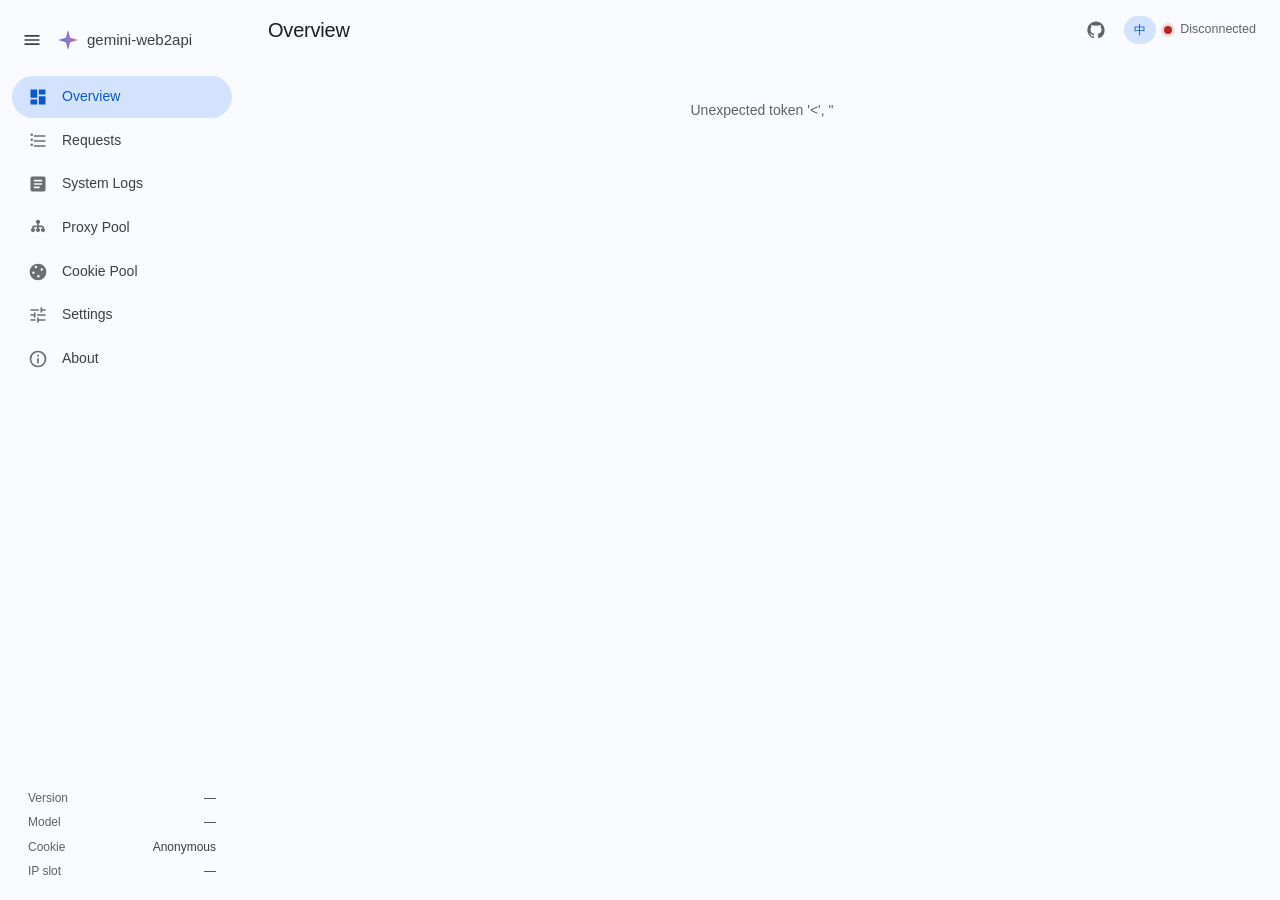
==== internal/app/admin_ui/index.html @ c10ca94e "merge: upstream v4.32.0 into enhanced fork with FIFO scheduler, logging, and OSID updates" ====
<!DOCTYPE html>
<html lang="zh-CN">
<head>
<meta charset="UTF-8">
<meta name="viewport" content="width=device-width, initial-scale=1.0">
<title>gemini-web2api 管理面板</title>
<!-- Chart.js 随二进制一起 embed，不走 CDN：内网/离线部署也要能开面板 -->
<script src="chart.umd.min.js"></script>
<style>
  /* ── Gemini 设计语言（亮色）────────────────────────────────────────────
     照 gemini.google.com 本体：页面是带蓝调的白(#F8FAFD)，卡片纯白**不描边**，
     靠底色反差和 16px 圆角分离——满屏描边会让页面变成一堆盒子，这是最不像
     Gemini 的做法。侧栏与页面同色、无分隔线，可折叠；选中态是 Material 3 的
     secondary-container(#D3E3FD) 配 #0B57D0。
     品牌三色（蓝→紫→粉）全站只出现在一个地方：那条封禁红线轨道。 */
  :root {
    --g-blue: #4285F4;
    --g-purple: #9B72CB;
    --g-pink: #D96570;
    --g-sweep: linear-gradient(90deg, #4285F4 0%, #9B72CB 58%, #D96570 100%);

    --bg: #F8FAFD;
    --card: #FFFFFF;
    --surface-hi: #EFF3FA;
    --surface-press: #E2E8F1;
    --outline: #D5DAE1;
    --outline-soft: #E8ECF1;
    --nav-on: #D3E3FD;
    --nav-on-fg: #0B57D0;

    --text: #1F1F1F;
    --text-2: #3C4043;
    --muted: #5F6368;
    --ok: #146C2E;
    --ok-bg: #E6F4EA;
    --fail: #B3261E;
    --fail-bg: #FCEEEE;
    --warn: #8F5000;
    --warn-bg: #FDF0E0;

    --sb-w: 244px;
    --sb-w-collapsed: 72px;
    --topbar-h: 60px;
    --r-card: 16px;
    --r-pill: 999px;
    --sans: "Google Sans Text", "Google Sans", "Product Sans", -apple-system,
            BlinkMacSystemFont, "Segoe UI", Roboto, "PingFang SC",
            "Microsoft YaHei", sans-serif;
    --mono: "Roboto Mono", ui-monospace, "Cascadia Code", Consolas, monospace;
    --shadow: 0 1px 2px rgba(60,64,67,.06), 0 1px 3px 1px rgba(60,64,67,.05);
  }
  * { box-sizing: border-box; margin: 0; padding: 0; }
  body {
    font-family: var(--sans); background: var(--bg); color: var(--text);
    font-size: 14px; line-height: 1.55; -webkit-font-smoothing: antialiased;
  }
  #app { display: flex; min-height: 100vh; }
  ::selection { background: var(--nav-on); }

  /* ── 侧栏 ───────────────────────────────────────────────────────────── */
  .sidebar {
    width: var(--sb-w); flex: 0 0 var(--sb-w); padding: 10px 12px 14px;
    display: flex; flex-direction: column;
    position: sticky; top: 0; height: 100vh;
    transition: width .2s cubic-bezier(.2,0,0,1), flex-basis .2s cubic-bezier(.2,0,0,1);
  }
  .sidebar.collapsed { width: var(--sb-w-collapsed); flex-basis: var(--sb-w-collapsed); }
  .side-top { display: flex; align-items: center; gap: 6px; height: var(--topbar-h); }
  .icon-btn {
    all: unset; cursor: pointer; width: 40px; height: 40px; flex: none;
    display: inline-flex; align-items: center; justify-content: center;
    border-radius: var(--r-pill); color: var(--text-2); transition: background .15s;
  }
  .icon-btn:hover { background: var(--surface-press); }
  .icon-btn:focus-visible { outline: 2px solid var(--g-blue); outline-offset: 2px; }
  .brand-text {
    display: flex; align-items: center; gap: 9px; font-size: 15px;
    color: var(--text-2); white-space: nowrap; overflow: hidden;
  }
  .spark {
    width: 20px; height: 20px; flex: none; background: var(--g-sweep);
    clip-path: polygon(50% 0,61% 39%,100% 50%,61% 61%,50% 100%,39% 61%,0 50%,39% 39%);
  }
  .sidebar.collapsed .brand-text { display: none; }

  .sidebar nav { display: flex; flex-direction: column; gap: 2px; margin-top: 6px; }
  .sidebar nav button {
    all: unset; cursor: pointer; display: flex; align-items: center; gap: 14px;
    padding: 10px 16px; border-radius: var(--r-pill); color: var(--text-2);
    font-size: 14px; font-family: var(--sans); white-space: nowrap;
    transition: background .15s;
  }
  .sidebar nav button svg { width: 20px; height: 20px; flex: none; fill: currentColor; opacity: .75; }
  .sidebar nav button:hover { background: var(--surface-press); }
  .sidebar nav button.active { background: var(--nav-on); color: var(--nav-on-fg); font-weight: 500; }
  .sidebar nav button.active svg { opacity: 1; }
  .sidebar nav button:focus-visible { outline: 2px solid var(--g-blue); outline-offset: 2px; }
  .sidebar.collapsed nav button { justify-content: center; padding: 10px 0; }
  .sidebar.collapsed .nav-label { display: none; }

  .side-foot { margin-top: auto; padding: 12px 16px 2px; font-size: 12px; color: var(--muted); }
  .side-foot .sf-row { display: flex; justify-content: space-between; gap: 8px; padding: 3px 0; }
  .side-foot .sf-row b { color: var(--text-2); font-weight: 500; }
  .sf-sep { height: 1px; background: var(--outline-soft); margin: 9px 0; }
  .logout-btn {
    all: unset; box-sizing: border-box; cursor: pointer; width: 100%;
    display: flex; align-items: center; gap: 13px; padding: 9px 14px;
    border-radius: var(--r-pill); color: var(--muted); font-size: 13px;
    font-family: var(--sans); transition: background .15s, color .15s;
  }
  .logout-btn svg { width: 18px; height: 18px; flex: none; fill: currentColor; }
  .logout-btn:hover { background: var(--fail-bg); color: var(--fail); }
  .logout-btn:focus-visible { outline: 2px solid var(--g-blue); outline-offset: 2px; }
  /* 折叠时状态行藏起来，但退出按钮必须留着——否则收起侧栏就没法登出了 */
  .sidebar.collapsed .side-foot { padding: 12px 8px 2px; }
  .sidebar.collapsed #sideStat, .sidebar.collapsed .sf-sep { display: none; }
  .sidebar.collapsed .logout-btn { justify-content: center; padding: 9px 0; }

  /* ── 内容区 ─────────────────────────────────────────────────────────── */
  .content { flex: 1; min-width: 0; display: flex; flex-direction: column; }
  .topbar {
    height: var(--topbar-h); flex: none; display: flex; align-items: center;
    justify-content: space-between; gap: 16px; padding: 0 24px;
    position: sticky; top: 0; z-index: 10; background: var(--bg);
  }
  .page-title { font-size: 20px; font-weight: 400; letter-spacing: -.01em; color: var(--text); }
  .topbar-right { display: flex; align-items: center; gap: 8px; font-size: 12.5px; }
  .dot { width: 8px; height: 8px; border-radius: 50%; background: var(--ok);
         box-shadow: 0 0 0 3px rgba(20,108,46,.14); }
  .dot.bad { background: var(--fail); box-shadow: 0 0 0 3px rgba(179,38,30,.14); }

  main { flex: 1; padding: 4px 24px 36px; min-width: 0; }
  h2 {
    font-size: 15px; font-weight: 500; color: var(--text); margin-bottom: 14px;
    display: flex; align-items: center; justify-content: space-between;
    gap: 12px; min-height: 32px;
  }

  /* ── 卡片：纯白无描边 ───────────────────────────────────────────────── */
  .panel, .card {
    background: var(--card); border-radius: var(--r-card);
    padding: 20px 22px; margin-bottom: 14px; box-shadow: var(--shadow);
  }
  .grid-2 { display: grid; grid-template-columns: 1fr 1fr; gap: 14px; margin-bottom: 14px; }
  .grid-main { display: grid; grid-template-columns: minmax(0,2fr) minmax(310px,1fr);
               gap: 14px; margin-bottom: 14px; align-items: start; }
  .grid-2 > *, .grid-main > * { margin-bottom: 0; }
  .stack { display: flex; flex-direction: column; gap: 14px; min-width: 0; }
  .stack > * { margin-bottom: 0; }

  /* ── KPI ────────────────────────────────────────────────────────────── */
  .kpi-row { display: grid; grid-template-columns: repeat(auto-fit, minmax(140px,1fr));
             gap: 14px; margin-bottom: 14px; }
  .kpi { background: var(--card); border-radius: var(--r-card); padding: 15px 18px;
         box-shadow: var(--shadow); }
  .kpi .label { color: var(--muted); font-size: 12px; margin-bottom: 4px; }
  .kpi .value { font-size: 27px; font-weight: 400; letter-spacing: -.02em;
                line-height: 1.2; color: var(--text); font-variant-numeric: tabular-nums; }
  .kpi .sub { color: var(--muted); font-size: 11.5px; margin-top: 3px; }

  /* ── 表格 ───────────────────────────────────────────────────────────── */
  table { width: 100%; border-collapse: collapse; font-size: 13px; table-layout: fixed; }
  th { text-align: left; color: var(--muted); font-weight: 500; font-size: 12px;
       padding: 9px 10px; border-bottom: 1px solid var(--outline-soft); white-space: nowrap; }
  td { padding: 11px 10px; border-bottom: 1px solid var(--outline-soft);
       vertical-align: top; overflow-wrap: anywhere; }
  tbody tr:last-child td { border-bottom: none; }
  tbody tr:hover { background: #F6F9FE; }
  tbody tr.row-dead { background: var(--fail-bg); box-shadow: inset 3px 0 0 var(--fail); }
  td.nw, th.nw { white-space: nowrap; overflow-wrap: normal; }
  td.num { font-variant-numeric: tabular-nums; }
  .empty { text-align: center; color: var(--muted); padding: 36px 0; }

  /* ── 按钮 ───────────────────────────────────────────────────────────── */
  .btn, .controls button, button.btn {
    /* all:unset 会把 box-sizing 重置成 content-box（它的优先级高于 * 选择器），
       于是任何设了 width 的按钮都会多出左右 padding 的宽度而溢出容器。
       登录页的整宽按钮就是这么撑出卡片的。 */
    all: unset; box-sizing: border-box;
    cursor: pointer; font-family: var(--sans); font-size: 13px;
    padding: 8px 18px; border-radius: var(--r-pill); white-space: nowrap;
    background: var(--nav-on); color: var(--nav-on-fg); font-weight: 500;
    transition: background .15s;
  }
  .btn:hover { background: #C2D8FA; }
  .btn:focus-visible { outline: 2px solid var(--g-blue); outline-offset: 2px; }
  .btn.muted { background: var(--surface-hi); color: var(--text-2); font-weight: 400; }
  .btn.muted:hover { background: var(--surface-press); }
  .btn.danger { background: transparent; color: var(--fail); box-shadow: inset 0 0 0 1px var(--outline); }
  .btn.danger:hover { background: var(--fail-bg); }
  .btn[disabled] { opacity: .38; cursor: default; pointer-events: none; }
  .controls { display: flex; gap: 8px; align-items: center; flex-wrap: wrap; }
  .controls button { background: var(--surface-hi); color: var(--text-2);
                     font-weight: 400; padding: 7px 15px; }
  .controls button:hover { background: var(--surface-press); }
  .actions { display: flex; gap: 6px; flex-wrap: wrap; }

  select, input[type=text], input[type=password], input[type=number], textarea {
    font-family: var(--sans); font-size: 13px; color: var(--text);
    background: var(--surface-hi); border: 1px solid transparent;
    border-radius: 10px; padding: 8px 12px; outline: none; transition: border-color .15s;
  }
  textarea { width: 100%; font-family: var(--mono); font-size: 12px; resize: vertical; }
  select { cursor: pointer; }
  select:focus, input:focus, textarea:focus { border-color: var(--g-blue); background: var(--card); }

  /* ── 徽标 ───────────────────────────────────────────────────────────── */
  .badge { display: inline-block; padding: 3px 10px; border-radius: var(--r-pill);
           font-size: 11.5px; line-height: 1.4; white-space: nowrap;
           background: var(--surface-hi); color: var(--muted); }
  .badge.ok { background: var(--ok-bg); color: var(--ok); }
  .badge.fail { background: var(--fail-bg); color: var(--fail); }
  .badge.warn { background: var(--warn-bg); color: var(--warn); }
  .badge.muted { background: var(--surface-hi); color: var(--muted); }

  .pre { font-family: var(--mono); font-size: 11.5px; white-space: pre-wrap; word-break: break-all; }
  .clamp2 { display: -webkit-box; -webkit-line-clamp: 2; -webkit-box-orient: vertical;
            overflow: hidden; }
  code { font-family: var(--mono); font-size: 12px; background: var(--surface-hi);
         padding: 1px 6px; border-radius: 5px; }
  .muted { color: var(--muted); }
  .truncate { max-width: 100%; overflow: hidden; text-overflow: ellipsis; white-space: nowrap; }
  .hint, .desc { color: var(--muted); font-size: 12.5px; line-height: 1.6; }
  /* 卡片抬头下面那句说明，统一走这个类，不再每处写一遍 inline style */
  .lede { color: var(--muted); font-size: 12.5px; line-height: 1.65; margin-bottom: 12px; }
  /* 只读的键值表：没有表头，左列窄且不换行 */
  table.kv td { padding: 9px 0; font-size: 12.5px; }
  table.kv td:first-child { width: 92px; color: var(--muted); white-space: nowrap;
                            padding-right: 12px; }
  .err { color: var(--fail); font-size: 13px; margin-top: 10px; }
  .row { display: flex; gap: 10px; align-items: center; flex-wrap: wrap; }
  .field { margin-bottom: 14px; }
  .field .label { display: block; margin-bottom: 6px; font-size: 13px; }
  /* 折叠说明：Gemini 的界面不堆长段落，细节收进来 */
  details.note { margin-bottom: 12px; }
  details.note > summary { cursor: pointer; color: var(--nav-on-fg); font-size: 12.5px;
                           list-style: none; display: inline-flex; align-items: center; gap: 4px; }
  details.note > summary::-webkit-details-marker { display: none; }
  details.note > summary::after { content: "▾"; font-size: 10px; }
  details.note[open] > summary::after { content: "▴"; }

  /* ── 关于 / 检查更新 ──────────────────────────────────────────────────── */
  .link { color: var(--nav-on-fg); text-decoration: none; }
  .link:hover { text-decoration: underline; }
  a.icon-btn { color: var(--muted); }
  .upd-pill {
    all: unset; cursor: pointer; display: inline-flex; align-items: center; gap: 5px;
    padding: 4px 12px; border-radius: var(--r-pill); background: var(--ok-bg);
    color: var(--ok); font-size: 12px; font-weight: 500;
  }
  .upd-pill:hover { box-shadow: inset 0 0 0 1px var(--ok); }
  .upd-pill:focus-visible { outline: 2px solid var(--g-blue); outline-offset: 2px; }
  .about-links { display: flex; gap: 8px; flex-wrap: wrap; margin-bottom: 12px; }
  .about-links .btn { display: inline-flex; align-items: center; gap: 7px; }
  .about-links svg { width: 16px; height: 16px; flex: none; fill: currentColor; }
  .upd-new { margin-top: 16px; padding-top: 16px; border-top: 1px solid var(--outline-soft); }
  .upd-new h3 { font-size: 14px; font-weight: 500; margin-bottom: 2px; }
  .upd-new .label { font-size: 12.5px; color: var(--muted); margin: 14px 0 6px; }
  .upd-notes { max-height: 260px; overflow: auto; background: var(--surface-hi);
               border-radius: 10px; padding: 10px 12px; margin-top: 8px; }
  .cmd-row code { flex: 1; min-width: 0; padding: 7px 10px; overflow-x: auto; white-space: nowrap; }
  .asset-list { list-style: none; display: flex; flex-direction: column; gap: 4px; font-size: 12.5px; }
  details.note .body { color: var(--muted); font-size: 12.5px; line-height: 1.65;
                       margin-top: 8px; padding: 12px 14px; background: var(--bg);
                       border-radius: 12px; }

  /* ── 运行时配置表单 ─────────────────────────────────────────────────
     原来一项一整行（标签 | 输入 | 提示），12 项就是 12 行、右边三分之二空着，
     整页拉到 2200px。改成按语义分组、组内自适应多列，标签压在输入框上方。 */
  .cfg-group { margin-bottom: 22px; }
  .cfg-group:last-of-type { margin-bottom: 0; }
  .cfg-group > h3 { font-size: 12px; font-weight: 500; color: var(--muted);
                    margin-bottom: 12px; padding-bottom: 7px;
                    border-bottom: 1px solid var(--outline-soft); }
  .cfg-grid { display: grid; grid-template-columns: repeat(auto-fill, minmax(186px, 1fr));
              gap: 16px 18px; }
  .cfg-item { min-width: 0; }
  .cfg-item > label { display: block; font-size: 12.5px; color: var(--text-2); margin-bottom: 6px; }
  .cfg-item input[type=text], .cfg-item input[type=number], .cfg-item select { width: 100%; }
  .cfg-item.wide { grid-column: 1 / -1; }
  .rthint { color: var(--muted); font-size: 11.5px; line-height: 1.45; margin-top: 5px; }
  /* 开关：一项一整行，开关在左、标题和说明在右 */
  .cfg-toggles.after-grid { margin-top: 10px; }
  .cfg-toggle { display: grid; grid-template-columns: 36px minmax(0, 1fr); column-gap: 14px;
                align-items: start; padding: 12px 0; border-top: 1px solid var(--outline-soft); }
  .cfg-toggles:not(.after-grid) .cfg-toggle:first-child { border-top: none; padding-top: 2px; }
  .cfg-toggle > label { font-size: 13px; color: var(--text); cursor: pointer; line-height: 20px; }
  .cfg-toggle > .rthint { grid-column: 2; margin-top: 2px; max-width: 760px; }
  input.switch { appearance: none; -webkit-appearance: none; margin: 0; cursor: pointer;
                 width: 36px; height: 20px; border-radius: var(--r-pill); position: relative;
                 background: var(--outline); transition: background .15s; }
  input.switch::before { content: ""; position: absolute; top: 2px; left: 2px; width: 16px; height: 16px;
                         border-radius: 50%; background: #fff; box-shadow: 0 1px 2px rgba(60,64,67,.3);
                         transition: transform .15s; }
  input.switch:checked { background: var(--nav-on-fg); }
  input.switch:checked::before { transform: translateX(16px); }
  input.switch:focus-visible { outline: 2px solid var(--g-blue); outline-offset: 2px; }
  .cfg-actions { display: flex; gap: 8px; align-items: center; margin-top: 20px;
                 padding-top: 16px; border-top: 1px solid var(--outline-soft); }

  /* ── signature：距离封禁红线 ─────────────────────────────────────────
     实测单出口打 80-180 次后被 Google 重定向到 sorry 页，轨道取下沿 80。
     这个区间是本项目独有的知识，也是部署时唯一真正要盯的东西——所以它是
     面板主角，放首屏右栏与趋势图齐平。三色渐变全站只用在这一条轨道上。 */
  .slot { padding: 13px 0; border-bottom: 1px solid var(--outline-soft); }
  .slot:first-of-type { padding-top: 2px; }
  .slot:last-child { border-bottom: none; padding-bottom: 2px; }
  .slot-head { display: flex; align-items: baseline; justify-content: space-between; gap: 10px; }
  .slot-name { font-size: 13.5px; overflow: hidden; text-overflow: ellipsis; white-space: nowrap; }
  .slot-count { font-family: var(--mono); font-size: 11.5px; color: var(--muted);
                white-space: nowrap; font-variant-numeric: tabular-nums; }
  .slot-count b { color: var(--text); font-size: 15px; font-weight: 500; }
  .track { position: relative; height: 6px; border-radius: var(--r-pill);
           background: var(--surface-press); margin-top: 9px; overflow: hidden; }
  .track .fill { position: absolute; inset: 0 auto 0 0; border-radius: var(--r-pill);
                 background: var(--g-sweep); background-size: 300px 100%;
                 transition: width .45s cubic-bezier(.2,0,0,1); }
  .redline { position: absolute; top: -3px; bottom: -3px; width: 2px;
             background: var(--fail); opacity: .9; }
  .slot-note { margin-top: 7px; font-size: 11.5px; color: var(--muted); }
  .slot-note.warn { color: var(--warn); }
  .slot-note.danger { color: var(--fail); font-weight: 500; }
  .slot-scroll { max-height: 262px; overflow-y: auto; }

  /* ── 图表 ───────────────────────────────────────────────────────────── */
  .chart-wrap { position: relative; height: 262px; width: 100%; }
  .chart-wrap canvas { position: absolute; inset: 0; width: 100% !important; height: 100% !important; }

  /* ── 定高列表：撑满视口，不被数据撑开 ───────────────────────────────── */
  .page-fill { display: flex; flex-direction: column;
               height: calc(100vh - var(--topbar-h) - 44px); margin-bottom: 0; }
  .table-scroll { flex: 1; min-height: 0; overflow: auto; }
  .table-scroll thead th { position: sticky; top: 0; z-index: 1; background: var(--card); }
  .pager { display: flex; align-items: center; justify-content: space-between;
           gap: 12px; padding-top: 14px; margin-top: 4px; flex-wrap: wrap;
           font-size: 13px; border-top: 1px solid var(--outline-soft); }
  .pager-btns { display: flex; align-items: center; gap: 6px; }

  /* ── 登录 ───────────────────────────────────────────────────────────── */
  /* align-self 不能省：#app 是 flex 容器，登录态下 .login-box 是唯一子项，
     默认 align-items:stretch 会把它拉到容器满高（100vh 减上下 margin），
     卡片底下就空出一大片。这里让它按内容高度，横向仍靠 auto margin 居中。 */
  .login-box { align-self: flex-start; width: 372px; max-width: 92vw;
               margin: 16vh auto; background: var(--card);
               border-radius: 28px; padding: 34px 32px;
               box-shadow: 0 1px 3px rgba(60,64,67,.16), 0 8px 28px rgba(60,64,67,.1); }
  .login-box h1 { font-size: 19px; font-weight: 400; margin-bottom: 22px;
                  display: flex; align-items: center; gap: 10px; }
  .login-box input { width: 100%; margin-bottom: 14px; padding: 12px 15px; }
  .login-box .btn { width: 100%; text-align: center; background: var(--nav-on-fg); color: #fff; }
  .login-box .btn:hover { background: #0A4FBC; }

  /* ── 弹窗 ───────────────────────────────────────────────────────────── */
  .modal-overlay { position: fixed; inset: 0; background: rgba(32,33,36,.45);
                   display: flex; align-items: center; justify-content: center; z-index: 50; }
  .modal { background: var(--card); border-radius: 28px; padding: 26px 28px;
           width: min(460px,92vw); box-shadow: 0 8px 32px rgba(60,64,67,.24); }
  .modal h3 { font-size: 17px; font-weight: 400; margin-bottom: 8px; }
  .modal-body { margin: 14px 0 18px; }
  .modal-err { color: var(--fail); font-size: 12.5px; margin-bottom: 10px; }

  /* ── 分段切换（导入 Cookie 的两种填法）────────────────────────────────
     两种填法各有各的场景：逐项适合照着 DevTools 一条条抄，整串适合已经有
     "k=v; k=v" 现成串的。做成 tab 而不是两个入口，是因为切换时数据要互相
     带过去——否则填一半换个模式就白填了。 */
  .segbar { display: inline-flex; background: var(--bg); border-radius: 999px;
            padding: 3px; gap: 2px; margin-bottom: 14px; }
  .segbar button { border: none; background: transparent; cursor: pointer;
                   font: inherit; font-size: 12.5px; color: var(--muted);
                   padding: 6px 14px; border-radius: 999px; transition: all .15s; }
  .segbar button.on { background: var(--card); color: var(--fg);
                      box-shadow: 0 1px 3px rgba(60,64,67,.16); }
  .ck-grid { display: grid; grid-template-columns: repeat(auto-fill, minmax(210px, 1fr));
             gap: 10px 12px; }
  .ck-grid .field { margin-bottom: 0; }
  .ck-grid .field.wide { grid-column: 1 / -1; }
  .ck-grid label { display: block; font-size: 11.5px; color: var(--muted);
                   margin-bottom: 4px; font-family: ui-monospace, SFMono-Regular, Menlo, monospace; }
  .ck-grid label .req { color: var(--fail); }
  .ck-grid input { width: 100%; font-family: var(--mono); font-size: 12px;
                   text-overflow: ellipsis; }
  .ck-extra { font-size: 12px; color: var(--muted); margin-top: 10px; line-height: 1.6; }
  /* 逐项模式列了 7 个框，窄屏下别把弹窗撑爆 */
  .modal.wide { width: min(620px, 94vw); }

  @media (max-width: 1100px) { .grid-main { grid-template-columns: 1fr; } }
  @media (max-width: 900px) {
    #app { flex-direction: column; }
    .sidebar, .sidebar.collapsed { width: 100%; flex-basis: auto; height: auto;
                                   position: static; padding: 8px 12px; }
    .side-top { height: 48px; }
    .sidebar nav { flex-direction: row; overflow-x: auto; margin-top: 2px; }
    .sidebar.collapsed nav button { padding: 10px 16px; }
    .sidebar.collapsed .nav-label { display: inline; }
    .side-foot { display: none; }
    .topbar { padding: 0 14px; }
    main { padding: 4px 14px 28px; }
    .grid-2 { grid-template-columns: 1fr; }
    .chart-wrap { height: 210px; }
  }
  @media (prefers-reduced-motion: reduce) {
    * { transition: none !important; animation: none !important; }
  }
</style>
</head>
<body>
<div id="app"></div>
<script>
// 单出口能打多少次的实测区间是 80-180，取下沿当参考线。
// 它不是一条硬线：能打多少主要看连接复用和出口质量，而平缓节奏几乎打不满。
const BAN_LINE = 80;

const api = async (path, opts = {}) => {
  const r = await fetch(path, { credentials: 'include', ...opts,
    headers: { 'Content-Type': 'application/json', ...(opts.headers || {}) } });
  if (r.status === 401) {
    if (currentPage !== null) {
      currentPage = null;
      renderLogin();
    }
    throw new Error('unauthorized');
  }
  return r.json();
};

const fmt = {
  ts: (sec) => new Date(sec * 1000).toLocaleString('zh-CN', { hour12: false }),
  ms: (ms) => ms == null ? '-' : (ms < 1000 ? ms + 'ms' : (ms/1000).toFixed(2) + 's'),
  num: (n) => (n || 0).toLocaleString(),
  pct: (n) => (n * 100).toFixed(1) + '%',
};

let charts = {};
const destroyChart = (key) => { if (charts[key]) { charts[key].destroy(); delete charts[key]; } };

// ─── Pages ──────────────────────────────────────────────────────────────────

const pages = {
  dashboard: async () => {
    const stats = await api('api/stats?hours=24');
    const usage = await api('api/usage');
    return `
      <div class="kpi-row">
        <div class="kpi"><div class="label">24 小时请求</div><div class="value">${fmt.num(stats.total_requests)}</div></div>
        <div class="kpi"><div class="label">成功率</div><div class="value">${fmt.pct(stats.success_rate)}</div>
          <div class="sub">${fmt.num(stats.success)} 成功 · ${fmt.num(stats.failures)} 失败</div></div>
        <div class="kpi"><div class="label">平均延迟</div><div class="value">${fmt.ms(stats.avg_ms)}</div></div>
        <div class="kpi"><div class="label">输入 Token</div><div class="value">${fmt.num(stats.prompt_tokens)}</div></div>
        <div class="kpi"><div class="label">输出 Token</div><div class="value">${fmt.num(stats.output_tokens)}</div></div>
        <div class="kpi">
          <div class="label">Queue & Slot Status</div>
          <div class="value" style="font-size:18px;display:flex;align-items:center;gap:6px;margin-top:4px">
            ${usage.slot && usage.slot.state === 'BUSY' ? '<span class="badge" style="background:#2563eb;color:#fff;animation:pulse 1.5s infinite">⚡ BUSY</span>' :
              usage.slot && usage.slot.state === 'COOLING_DOWN' ? `<span class="badge warn">⏳ ${usage.slot.cooldown_remaining_sec}s</span>` :
              '<span class="badge ok">🟢 IDLE</span>'}
            <span style="font-size:14px;font-weight:500;color:var(--text)">${usage.queue_depth || 0} queued</span>
          </div>
          <div class="sub">Concurrency: 1 · Cooldown: 20s</div>
        </div>
      </div>

      <div class="grid-main">
        <div class="panel">
          <h2>请求量与延迟
            <span class="controls">
              <select id="rangeSel">
                <option value="24h">最近 24 小时</option>
                <option value="7d">最近 7 天</option>
                <option value="30d">最近 30 天</option>
              </select>
            </span>
          </h2>
          <div class="chart-wrap"><canvas id="chartReq"></canvas></div>
        </div>

        <div class="stack">
        <div class="panel">
          <h2>Request Queue & Concurrency Slot
            <span class="controls"><button onclick="refreshPage()">Refresh</button></span>
          </h2>
          <div style="background:var(--surface-hi);border-radius:8px;padding:12px;margin-top:8px">
            <div style="display:flex;justify-content:space-between;align-items:center;margin-bottom:8px">
              <span style="font-weight:500;font-size:13px">Slot Status</span>
              <span>
                ${usage.slot && usage.slot.state === 'BUSY' ? '<span class="badge" style="background:#2563eb;color:#fff;animation:pulse 1.5s infinite">⚡ RUNNING (1/1)</span>' :
                  usage.slot && usage.slot.state === 'COOLING_DOWN' ? `<span class="badge warn">⏳ COOLING DOWN (${usage.slot.cooldown_remaining_sec}s)</span>` :
                  '<span class="badge ok">🟢 IDLE (Ready)</span>'}
              </span>
            </div>
            <div style="display:flex;justify-content:space-between;align-items:center;font-size:12.5px;color:var(--muted);padding-top:6px;border-top:1px solid var(--outline-soft)">
              <span>Queue Depth</span>
              <span style="font-weight:600;color:var(--text)">${usage.queue_depth || 0} requests waiting</span>
            </div>
            <div style="display:flex;justify-content:space-between;align-items:center;font-size:12.5px;color:var(--muted);margin-top:6px">
              <span>Anti-Ban Cooldown</span>
              <span>20s idle pacing window</span>
            </div>
            <div style="display:flex;justify-content:space-between;align-items:center;font-size:12.5px;color:var(--muted);margin-top:6px">
              <span>Concurrency Policy</span>
              <span>Strict FIFO (Concurrency = 1)</span>
            </div>
          </div>
          <p class="hint" style="margin-top:10px">
            In-memory FIFO queue serializes concurrent project requests to protect Google session cookies. Clients receive SSE heartbeats without timing out.
          </p>
        </div>

        <div class="panel">
          <h2>距离封禁红线
            <span class="controls"><button onclick="refreshPage()">刷新</button></span>
          </h2>
          <div class="slot-scroll">
            ${(usage.items || []).map(u => {
              const rph = u.rph || 0;
              const limit = u.limit_rph || 0;
              const pct = Math.min(rph / BAN_LINE * 100, 100);
              const limitPct = limit ? Math.min(limit / BAN_LINE * 100, 100) : null;
              const left = Math.max(BAN_LINE - rph, 0);
              let noteCls = '', note = `还能再打约 ${left} 次`;
              if (rph >= BAN_LINE) { noteCls = 'danger'; note = '已越过红线，随时可能被拦'; }
              else if (rph >= BAN_LINE * 0.75) { noteCls = 'warn'; note = `接近红线，只剩约 ${left} 次`; }
              else if (rph === 0) { note = '本小时还没有请求'; }
              return `<div class="slot">
                <div class="slot-head">
                  <span class="slot-name">${escapeHtml(t(u.name))}</span>
                  <span class="slot-count"><b>${rph}</b> / ${BAN_LINE}</span>
                </div>
                <div class="track">
                  <div class="fill" style="width:${pct}%"></div>
                  ${limitPct !== null ? `<div class="redline" style="left:${limitPct}%"
                    title="本地 RPH 限额 ${limit}"></div>` : ''}
                </div>
                <div class="slot-note ${noteCls}">${note} · 并发 ${u.inflight}/${u.limit_concurrent || '∞'}
                  · RPM ${u.rpm}/${u.limit_rpm || '∞'} · RPH ${rph}/${u.limit_rph || '∞'}</div>
              </div>`;
            }).join('') || '<div class="empty">还没有任何请求经过</div>'}
          </div>
          <details class="note" style="margin:12px 0 0">
            <summary>这条线是怎么来的</summary>
            <div class="body">
              实测单个出口打 <b>80-180 次</b>后会被 Google 重定向到 <code>sorry/index</code>，
              轨道取的是这个区间的<b>下沿</b>。区间这么宽是因为它主要由连接策略和出口质量
              决定：同样并发 10，复用连接池能打到 172/177，每次新建连接只有 106/109；
              静态 IP 上到过 188。<br><br>
              <b>它不是一条硬线。</b>节奏才是关键 —— 10 次/分钟平缓地打，连打 800 次、
              跨 110 分钟一次没被拦。所以这条轨道是保守参考，不是"到了就会挂"。<br><br>
              被拦之后是硬拦（封后 20 分钟内 60 次探测 0 成功），106-121 分钟自动恢复。
              红竖线是本地 RPH 限额的位置，超了直接返回 429 而不去消耗 Google 配额。
              要放大产能就在「代理池」加代理，每个代理是独立 slot。
            </div>
          </details>
        </div>

        <div class="panel">
          <h2>连通性诊断
            <span class="controls"><button class="btn" onclick="runTest()">测试一次</button></span>
          </h2>
          <select id="testProxy" style="width:100%">
            <option value="">自动选择（按调度规则）</option>
            <option value="0">直连主机 IP</option>
          </select>
          <p class="hint" style="margin-top:10px">
            打一次真实请求看是否通。不消耗限流配额、不写入请求记录。
            返回 302/429 就是出口进了黑名单，该换 IP。
          </p>
          <div id="testResult" style="display:none; margin-top:12px;"></div>
        </div>
        </div>
      </div>

      <div class="grid-2">
        <div class="panel">
          <h2>按模型分组</h2>
          <table>
            <colgroup><col style="width:38%"><col style="width:14%"><col style="width:14%"><col style="width:16%"><col style="width:18%"></colgroup>
            <thead><tr><th>模型</th><th class="nw">请求</th><th class="nw">成功</th><th class="nw">平均</th><th class="nw">Token</th></tr></thead>
            <tbody>${(stats.by_model || []).map(m => `
              <tr><td class="truncate" title="${escapeHtml(m.model)}">${m.model}</td>
                  <td class="num nw">${fmt.num(m.requests)}</td>
                  <td class="num nw">${fmt.num(m.success)}</td>
                  <td class="num nw">${fmt.ms(m.avg_ms)}</td>
                  <td class="num nw">${fmt.num(m.prompt_tokens + m.output_tokens)}</td></tr>`).join('')
              || '<tr><td colspan="5" class="empty">暂无数据</td></tr>'}
            </tbody>
          </table>
        </div>
        <div class="panel">
          <h2>按出口分组</h2>
          <table>
            <colgroup><col style="width:46%"><col style="width:18%"><col style="width:18%"><col style="width:18%"></colgroup>
            <thead><tr><th>出口</th><th class="nw">请求</th><th class="nw">成功</th><th class="nw">平均</th></tr></thead>
            <tbody>${(stats.by_proxy || []).map(p => `
              <tr><td class="truncate">${!p.proxy || p.proxy === '(direct)' ? '直连' : escapeHtml(p.proxy)}</td>
                  <td class="num nw">${fmt.num(p.requests)}</td>
                  <td class="num nw">${fmt.num(p.success)}</td>
                  <td class="num nw">${fmt.ms(p.avg_ms)}</td></tr>`).join('')
              || '<tr><td colspan="4" class="empty">暂无数据</td></tr>'}
            </tbody>
          </table>
        </div>
      </div>

      <div class="panel">
          <h2>错误分类（近 ${stats.window_hours || 24}h）</h2>
          <table>
            <colgroup><col style="width:22%"><col style="width:10%"><col style="width:68%"></colgroup>
            <thead><tr><th>类型</th><th class="nw">次数</th><th>含义 / 该怎么办</th></tr></thead>
            <tbody>
              ${(stats.error_breakdown || []).map(e => `<tr>
                <td class="nw"><span class="badge ${ERR_BADGE[e.kind] || 'muted'}">${escapeHtml(e.kind)}</span></td>
                <td class="num nw">${e.count}</td>
                <td style="font-size:12.5px">${t(ERR_DESC[e.kind] || '')}
                  <div class="pre" style="margin-top:5px;color:var(--muted)">${escapeHtml(t(e.sample || ''))}</div></td>
              </tr>`).join('') || '<tr><td colspan="3" class="empty">窗口内没有失败</td></tr>'}
            </tbody>
          </table>
      </div>
    `;
  },

  requests: async () => {
    return `
      <div class="panel page-fill">
        <h2>请求记录
          <span class="controls">
            <select id="reqStatus">
              <option value="">全部</option>
              <option value="ok">成功</option>
              <option value="fail">失败</option>
            </select>
            <select id="reqModel"><option value="">全部模型</option></select>
            <select id="reqSize">
              <option value="25">每页 25</option>
              <option value="50" selected>每页 50</option>
              <option value="100">每页 100</option>
              <option value="200">每页 200</option>
            </select>
            <button onclick="loadReqs()">刷新</button>
          </span>
        </h2>
        <div id="reqStatusBanner"></div>
        <div class="table-scroll">
          <table id="reqTable">
            <colgroup>
              <col style="width:140px"><col style="width:150px"><col style="width:130px">
              <col style="width:96px"><col style="width:70px"><col style="width:84px">
              <col style="width:84px"><col style="width:110px"><col style="width:64px">
              <col style="width:64px"><col>
            </colgroup>
            <thead><tr>
              <th class="nw">时间</th><th class="nw">模型</th><th class="nw">实际模型</th>
              <th class="nw">出口</th><th class="nw">账号</th><th class="nw">状态</th>
              <th class="nw">首字</th><th class="nw">总用时</th>
              <th class="nw">输入</th><th class="nw">输出</th><th>接口</th>
            </tr></thead>
            <tbody><tr><td colspan="11" class="empty">加载中...</td></tr></tbody>
          </table>
        </div>
        <div class="pager" id="reqPager"></div>
      </div>
    `;
  },

  logs: async () => {
    return `
      <div class="panel page-fill">
        <h2>系统日志
          <span class="controls">
            <select id="logSource">
              <option value="">全部模块</option>
              <option value="scheduler">调度与队列 (Scheduler)</option>
              <option value="cookie">Cookie 账号 (Cookie)</option>
              <option value="rotate">会话保活 (Rotate)</option>
              <option value="context">上下文附件 (Context)</option>
              <option value="bl">版本与指纹 (Protocol / BL)</option>
              <option value="proxy">代理池 (Proxy)</option>
              <option value="general">其他通用 (General)</option>
            </select>
            <select id="logLevel">
              <option value="">全部级别</option>
              <option value="ERROR">错误 (ERROR)</option>
              <option value="WARN">警告 (WARN)</option>
              <option value="INFO">信息 (INFO)</option>
            </select>
            <select id="logTail">
              <option value="50">最新 50 行</option>
              <option value="100" selected>最新 100 行</option>
              <option value="250">最新 250 行</option>
              <option value="500">最新 500 行</option>
            </select>
            <input type="text" id="logSearch" placeholder="搜索关键词..." style="width:130px;padding:6px 10px;">
            <label style="display:inline-flex;align-items:center;gap:4px;font-size:12.5px;color:var(--text);cursor:pointer;">
              <input type="checkbox" id="logAutoRefresh" checked> 自动刷新 (2s)
            </label>
            <button onclick="loadLogs()">刷新</button>
            <button class="btn muted" onclick="copyLogText()">复制日志</button>
            <button class="btn muted" onclick="clearLogBuffer()">清空缓冲</button>
          </span>
        </h2>
        <div id="logStatsBanner" style="font-size:12px;color:var(--muted);margin-bottom:8px;display:flex;justify-content:space-between;align-items:center;">
          <span id="logSummaryText">正在加载日志...</span>
          <span style="font-family:var(--mono);">REST API: <code>GET /admin/api/logs?format=text&tail=100</code></span>
        </div>
        <div id="logContainer" style="background:#13151a;color:#e2e8f0;font-family:ui-monospace,SFMono-Regular,Menlo,Monaco,Consolas,monospace;font-size:12px;line-height:1.6;border-radius:10px;padding:12px 14px;flex:1;min-height:0;overflow-y:auto;box-shadow:inset 0 1px 3px rgba(0,0,0,0.5);">
          <div class="empty" style="color:#64748b;">正在加载日志...</div>
        </div>
      </div>
    `;
  },

  proxies: async () => {
    const data = await api('api/proxies');
    return `
      <div class="panel page-fill">
        <h2>代理池
          <span class="controls"><button class="btn" onclick="addProxy()">+ 添加代理</button></span>
        </h2>
        <details class="note">
          <summary>每个代理是一个独立 IP slot</summary>
          <div class="body">
            每个代理享有独立的并发 / RPM / RPH 配额，<b>配越多代理，总容量线性放大</b>。
            请求会自动找有空位的代理，都满则返回 HTTP 429。失败 5 次自动熔断，
            「重置」可手动恢复。<br><br>
            注意：配了至少一个代理后<b>默认不会再退回直连</b>，避免代理满了把主机 IP 也打爆；
            要可用性优先可以在「设置」页打开「无可用代理时退回直连」。熔断的代理默认歇
            120 分钟自动放回池子（实测被拦的出口 106-121 分钟自恢复），也可以在这里手动重置。
            实测单个出口打 80-180 次就会被 Google 拦，所以扩容只能靠加出口。
          </div>
        </details>
        <div class="table-scroll">
          <table>
            <colgroup>
              <col style="width:56px"><col style="width:150px"><col>
              <col style="width:88px"><col style="width:80px"><col style="width:200px">
              <col style="width:186px">
            </colgroup>
            <thead><tr>
              <th class="nw">ID</th><th class="nw">名称</th><th>代理 URL</th><th class="nw">状态</th>
              <th class="nw">失败</th><th class="nw">最近错误</th><th class="nw">操作</th>
            </tr></thead>
            <tbody>${(data.items || []).map(p => `
              <tr>
                <td class="num nw">${p.id}</td>
                <td class="truncate" title="${escapeHtml(p.name)}">${escapeHtml(p.name)}</td>
                <td class="pre truncate" title="${escapeHtml(p.url)}">${escapeHtml(p.url)}</td>
                <td class="nw">${p.enabled ? '<span class="badge ok">已启用</span>' : '<span class="badge muted">已禁用</span>'}</td>
                <td class="num nw">${p.fail_count > 0 ? '<span class="badge fail">' + p.fail_count + '</span>' : p.fail_count}</td>
                <td class="pre truncate" title="${escapeHtml(t(p.last_error || ''))}">${escapeHtml(t(p.last_error) || '—')}</td>
                <td class="nw">
                  <span class="actions">
                    <button class="btn muted" onclick="toggleProxy(${p.id})">${p.enabled ? '禁用' : '启用'}</button>
                    <button class="btn muted" onclick="resetProxy(${p.id})">重置</button>
                    <button class="btn danger" onclick="delProxy(${p.id})">删除</button>
                  </span>
                </td>
              </tr>`).join('') || '<tr><td colspan="7" class="empty">还没有代理。点「+ 添加代理」加一个。</td></tr>'}
            </tbody>
          </table>
        </div>
      </div>
    `;
  },

  cookies: async () => {
    const data = await api('api/cookies');
    const items = data.items || [];
    const deadN = items.filter(a => a.health === 'dead').length;
    return `
      <div class="panel page-fill">
        <h2>Cookie 池
          <span class="controls">
            ${deadN > 0 ? '<span class="badge fail" style="margin-right:8px" title="' + t('这些号鉴权在失败，多半 cookie 过期了，建议用 Firefox 重新导出') + '">' + deadN + ' ' + t('疑似失效') + '</span>' : ''}
            <span class="badge ${data.enabled > 0 ? 'ok' : 'muted'}" style="margin-right:8px">${LANG === 'en' ? (data.enabled || 0) + ' active / ' + (data.total || 0) + ' total' : (data.enabled || 0) + ' 启用 / ' + (data.total || 0) + ' 共'}</span>
            <button class="btn" onclick="addCookieAcct()">+ 导入 Cookie</button>
          </span>
        </h2>
        <details class="note">
          <summary>每行一个 Google 登录态账号</summary>
          <div class="body">
            粘贴 gemini.google.com 下的<b>完整 cookie 串</b>（至少含 SID / HSID / SSID /
            APISID / SAPISID / __Secure-1PSID / __Secure-1PSIDTS）。请求时按<b>最久未用优先</b>自动轮转挑一个
            启用的账号，媒体生成有每账号 10/天 的配额，配越多号总容量越大。<br><br>
            凭证保存后<b>不再回传浏览器</b>，列表只显示脱敏摘要（cookie 数 / 关键项 /
            SAPISID 末 4 位 / 失败次数）。缺 <code>__Secure-1PSIDTS</code> 的号会标黄，
            首次保活会尝试向 Google 补发；若反复失败请用 <b>Firefox</b> 重新导出
            （Chrome 新版本的设备绑定会话续不了）。
          </div>
        </details>
        <div class="table-scroll">
          <table>
            <colgroup>
              <col style="width:48px"><col style="width:160px"><col style="width:80px">
              <col style="width:150px"><col style="width:92px"><col style="width:64px">
              <col style="width:150px"><col><col style="width:150px">
            </colgroup>
            <thead><tr>
              <th class="nw">ID</th><th class="nw">标签</th><th class="nw">状态</th>
              <th class="nw">关键 Cookie</th><th class="nw">SAPISID</th><th class="nw">失败</th>
              <th class="nw">最近成功</th><th>最近错误</th><th class="nw">操作</th>
            </tr></thead>
            <tbody>${items.map(a => `
              <tr class="${a.health === 'dead' ? 'row-dead' : ''}">
                <td class="num nw">${a.id}</td>
                <td class="truncate" title="${escapeHtml(a.label || '')}">${a.label ? escapeHtml(a.label) : '<span class="badge muted">未命名</span>'}${a.authuser > 0 ? ` <span class="badge muted" title="${LANG === 'en' ? 'Account index: requests go to /u/' + a.authuser + '/' : '账号序号：请求走 /u/' + a.authuser + '/'}">/u/${a.authuser}</span>` : ''}</td>
                <td class="nw">${
                  a.health === 'dead' ? '<span class="badge fail" title="鉴权在失败，多半 cookie 过期了，建议用 Firefox 重新导出">疑似失效</span>'
                  : a.health === 'disabled' ? '<span class="badge muted">禁用</span>'
                  : a.health === 'unknown' ? '<span class="badge warn" title="还没成功用过，点「检测」确认">待检测</span>'
                  : '<span class="badge ok">正常</span>'
                }</td>
                <td class="nw" title="${LANG === 'en' ? 'Total ' + a.cookie_count + ' cookies, key items: ' + (a.key_cookies||[]).join(' / ') : '共 ' + a.cookie_count + ' 个 cookie，关键项：' + (a.key_cookies||[]).join(' / ')}">
                  <span class="badge ${a.has_1psidts && a.has_osid ? 'ok' : 'warn'}">${(a.key_cookies||[]).length}/10 项</span>
                  ${a.has_1psidts ? '' : '<span class="badge warn" title="缺 __Secure-1PSIDTS，首次保活会尝试补发；失败请用 Firefox 重新导出">缺 TS</span>'}
                  ${a.has_osid ? '' : '<span class="badge warn" title="缺 OSID：gemini.google.com 现在要求这一项，缺了会被跳去登录页。请在 gemini.google.com 页面重新导出">缺 OSID</span>'}
                </td>
                <td class="pre nw">${a.sapisid_tail ? '…' + escapeHtml(a.sapisid_tail) : '—'}</td>
                <td class="num nw">${a.fail_count > 0 ? '<span class="badge fail">' + a.fail_count + '</span>' : 0}</td>
                <td class="nw" style="font-size:12px;color:var(--muted)">${a.last_ok_at ? fmt.ts(a.last_ok_at) : '—'}</td>
                <td class="pre truncate" title="${escapeHtml(t(a.last_error || ''))}">${escapeHtml(t(a.last_error) || '—')}</td>
                <td class="nw">
                  <span class="actions">
                    <button class="btn muted" onclick="checkCookieAcct(${a.id}, this)">检测</button>
                    <button class="btn muted" onclick="rotateCookieAcct(${a.id}, this)">保活</button>
                    <button class="btn muted" onclick="toggleCookieAcct(${a.id})">${a.status === 'enabled' ? '禁用' : '启用'}</button>
                    <button class="btn muted" onclick="editCookieAcct(${a.id}, ${JSON.stringify(a.label || '').replace(/"/g, '&quot;')}, ${JSON.stringify(a.note || '').replace(/"/g, '&quot;')}, ${a.authuser || 0}, ${a.proxy_id || 0})">编辑</button>
                    <button class="btn danger" onclick="delCookieAcct(${a.id})">删除</button>
                  </span>
                </td>
              </tr>`).join('') || '<tr><td colspan="9" class="empty">Cookie 池是空的。点「+ 导入 Cookie」加一个登录态账号。</td></tr>'}
            </tbody>
          </table>
        </div>
      </div>
    `;
  },

  settings: async () => {
    const k = await api('api/apikey');
    return `
      <div class="grid-main">
        <div class="panel">
          <h2>运行时配置</h2>
          <p class="lede">
            改完点保存<b>立刻生效</b>，不用重启。存在数据库里，优先级高于
            <code>config.json</code> 和命令行参数。
          </p>
          <div id="rtCfgForm"></div>
          <div class="cfg-actions">
            <button class="btn" onclick="saveRtCfg()">保存并生效</button>
            <button class="btn muted" onclick="loadRtCfg()">放弃修改</button>
            <span id="rtCfgMsg" style="font-size:12.5px;"></span>
          </div>
        </div>

        <div class="stack">
          <div class="card">
            <h2>API Key</h2>
            <p class="lede">
              ${k.locked
                ? '已被 <code>--api-key</code> / <code>API_KEY</code> 锁定，改部署配置才能换。'
                : '给 <code>/v1/*</code> 接口鉴权，可随时轮换。'}
            </p>
            <div class="row" style="margin-bottom:10px;">
              <input id="apiKeyView" type="password" value="${escapeHtml(k.key)}"
                     style="flex:1; min-width:0; font-family:ui-monospace,monospace;" readonly />
              <button class="btn muted" onclick="toggleKeyVis()">显示</button>
              <button class="btn muted" onclick="copyKey()">复制</button>
            </div>
            ${k.locked ? '' : `
              <div class="row" style="margin-bottom:10px;">
                <button class="btn muted" onclick="rotateKey()">生成随机 Key</button>
                <button class="btn muted" onclick="customKey()">自定义</button>
              </div>`}
            <details class="note">
              <summary>调用示例</summary>
              <div class="body">
                <pre class="pre" style="margin:0; font-size:11.5px;">curl http://your-host/v1/chat/completions \
  -H "Authorization: Bearer YOUR_KEY" \
  -H "Content-Type: application/json" \
  -d '{"model":"gemini-3.6-flash",
       "messages":[{"role":"user","content":"你好"}]}'</pre>
              </div>
            </details>
          </div>

          <div class="card">
            <h2>部署配置</h2>
            <p class="lede">
              改这些本来就要重启进程，所以放在 <code>docker-compose.yml</code> 里管，
              不做成网页表单——凭证也不该经过浏览器。
            </p>
            <table id="deployTable" class="kv">
              <tbody></tbody>
            </table>
            <p class="lede" style="margin:14px 0 0;">
              gemini-web2api-go · 单二进制 · SQLite · Chrome 146 指纹 · tiktoken cl100k_base 计费
            </p>
          </div>
        </div>
      </div>
    `;
  },

  about: async () => {
    await ensureCurrentVersion();
    return `
      <div class="grid-main">
        <div class="panel">
          <h2>版本与更新 <button class="btn muted" onclick="checkUpdate(true)">检查更新</button></h2>
          <table class="kv">
            <tbody>
              <tr><td>当前版本</td><td><b>${CURRENT_VERSION ? 'v' + escapeHtml(CURRENT_VERSION) : '—'}</b></td></tr>
              <tr><td>最新版本</td><td id="updLatest">—</td></tr>
              <tr><td>上次检查</td><td id="updChecked">—</td></tr>
            </tbody>
          </table>
          <label class="row" style="margin-top:12px; font-size:12.5px; cursor:pointer;">
            <input type="checkbox" class="switch" id="updAuto" ${updAutoEnabled() ? 'checked' : ''}
                   onchange="setUpdAuto(this.checked)" />
            <span>打开面板时自动检查更新</span>
          </label>
          <p class="lede" style="margin:8px 0 0;">由浏览器直接查询 GitHub，服务端不发任何请求；结果缓存 6 小时。</p>
          <div id="updBox"></div>
        </div>

        <div class="stack">
          <div class="card">
            <h2>项目</h2>
            <p class="lede">把 gemini.google.com 网页端反代成 OpenAI / Gemini 兼容 API。开源，MIT 许可。</p>
            <table class="kv" style="margin-bottom:14px;">
              <tbody>
                <tr><td>作者</td><td><a class="link" href="https://github.com/zexadev" target="_blank" rel="noopener">Zexa</a> <span class="muted">@zexadev</span></td></tr>
              </tbody>
            </table>
            <div class="about-links">
              <!-- GitHub 没有能直接点上 Star 的链接（/stargazers 是谁点过的列表），只能送到仓库首页 -->
              <a class="btn" href="${REPO_URL}" target="_blank" rel="noopener">
                <svg viewBox="0 0 24 24">${ICONS.star}</svg><span>去 GitHub 点 Star</span></a>
            </div>
            <p class="lede" style="margin:0;">觉得好用就去 GitHub 仓库首页，点右上角的 Star。GitHub 的 topic 页按 Star 排序，这是别人找到这个项目的主要入口。</p>
          </div>

          <div class="card">
            <h2>链接</h2>
            <table class="kv">
              <tbody>
                <tr><td>仓库</td><td><a class="link" href="${REPO_URL}" target="_blank" rel="noopener">github.com/${REPO}</a></td></tr>
                <tr><td>更新日志</td><td><a class="link" href="${REPO_URL}/blob/main/CHANGELOG.md" target="_blank" rel="noopener">CHANGELOG.md</a></td></tr>
                <tr><td>发布页</td><td><a class="link" href="${REPO_URL}/releases" target="_blank" rel="noopener">Releases</a></td></tr>
                <tr><td>提交问题</td><td><a class="link" href="${REPO_URL}/issues" target="_blank" rel="noopener">Issues</a></td></tr>
                <tr><td>许可证</td><td><a class="link" href="${REPO_URL}/blob/main/LICENSE" target="_blank" rel="noopener">MIT</a></td></tr>
              </tbody>
            </table>
          </div>
        </div>
      </div>
    `;
  },
};

// ─── Charts + handlers ──────────────────────────────────────────────────────

async function loadChart(range = '24h') {
  destroyChart('req');
  const data = await api('api/timeseries?range=' + range);
  const labels = (data.series || []).map(s => fmt.ts(s.bucket));
  const reqs = (data.series || []).map(s => s.requests);
  const p50 = (data.series || []).map(s => s.p50_ms);
  const ctx = document.getElementById('chartReq');
  if (!ctx) return;
  const g = ctx.getContext('2d');
  const areaBlue = g.createLinearGradient(0, 0, 0, 260);
  areaBlue.addColorStop(0, 'rgba(66,133,244,.22)');
  areaBlue.addColorStop(1, 'rgba(66,133,244,0)');
  charts.req = new Chart(ctx, {
    type: 'line',
    data: {
      labels,
      datasets: [
        { label: LANG === 'en' ? 'Requests' : '请求数', data: reqs, yAxisID: 'y',
          borderColor: '#0B57D0', backgroundColor: areaBlue, fill: true,
          tension: .35, borderWidth: 2, pointRadius: 0, pointHoverRadius: 4,
          pointBackgroundColor: '#0B57D0' },
        { label: LANG === 'en' ? 'P50 Latency' : 'P50 延迟', data: p50, yAxisID: 'y1',
          borderColor: '#9B72CB', backgroundColor: 'transparent',
          tension: .35, borderWidth: 2, borderDash: [5, 4],
          pointRadius: 0, pointHoverRadius: 4, pointBackgroundColor: '#9B72CB' },
      ],
    },
    options: {
      responsive: true, maintainAspectRatio: false,
      interaction: { mode: 'index', intersect: false },
      layout: { padding: { top: 4 } },
      plugins: {
        legend: {
          align: 'end',
          labels: { color: '#5F6368', usePointStyle: true, pointStyle: 'circle',
                    boxWidth: 8, boxHeight: 8, padding: 16,
                    font: { size: 12, family: 'inherit' } },
        },
        tooltip: {
          backgroundColor: '#1F1F1F', padding: 10, cornerRadius: 8,
          titleFont: { size: 12, weight: '500' }, bodyFont: { size: 12 },
          displayColors: true, usePointStyle: true, boxPadding: 4,
        },
      },
      scales: {
        x: { ticks: { color: '#5F6368', maxRotation: 0, autoSkipPadding: 24,
                      font: { size: 11 } },
             grid: { display: false }, border: { color: '#E8ECF1' } },
        y: { type: 'linear', position: 'left', beginAtZero: true,
             ticks: { color: '#5F6368', font: { size: 11 }, precision: 0, maxTicksLimit: 6 },
             grid: { color: '#EDF1F7' }, border: { display: false } },
        y1: { type: 'linear', position: 'right', beginAtZero: true,
              ticks: { color: '#5F6368', font: { size: 11 }, maxTicksLimit: 6,
                       callback: (v) => v + 'ms' },
              grid: { drawOnChartArea: false }, border: { display: false } },
      },
    },
  });
}

let reqOffset = 0;
// 每页条数由「每页 N」下拉决定；页面还没渲染时退回 50
function reqPageSize() {
  const el = document.getElementById('reqSize');
  return el ? parseInt(el.value, 10) : 50;
}
let reqAutoTimer = null;

async function cancelReq(id) {
  if (!confirm('Cancel request ' + id + '?')) return;
  try {
    await api('api/queue/cancel?id=' + encodeURIComponent(id), { method: 'POST' });
    loadReqs();
  } catch (e) {
    alert('Cancel failed: ' + e);
  }
}

async function loadReqs() {
  const status = document.getElementById('reqStatus')?.value || '';
  const model = document.getElementById('reqModel')?.value || '';
  const url = `api/requests?limit=${reqPageSize()}&offset=${reqOffset}` +
              (status ? '&status=' + status : '') +
              (model ? '&model=' + encodeURIComponent(model) : '');
  const data = await api(url);

  // Status banner for pacing cooldown or active generation
  const banner = document.getElementById('reqStatusBanner');
  if (banner) {
    const qCount = (data.queued || []).length;
    if (data.slot && data.slot.state === 'COOLING_DOWN') {
      banner.innerHTML = `<div style="background:rgba(217,119,6,0.08);border:1px solid #d97706;color:#b45309;padding:10px 14px;border-radius:8px;margin-bottom:12px;display:flex;align-items:center;justify-content:space-between;font-size:13px;flex-wrap:wrap;gap:8px">
        <div style="display:flex;align-items:center;gap:8px">
          <span style="font-size:16px">⏳</span>
          <b>Pacing Cooldown Active:</b>
          <span>Upstream Google session cooling down (<b>${data.slot.cooldown_remaining_sec}s</b> remaining before next dispatch)</span>
          <span class="badge warn">${qCount} queued</span>
        </div>
        <div class="muted" style="font-size:12px">Concurrency: 1/1 · Cooldown: 20s · Queue limit: 20</div>
      </div>`;
    } else if (data.slot && data.slot.state === 'BUSY') {
      banner.innerHTML = `<div style="background:rgba(37,99,235,0.08);border:1px solid #2563eb;color:#1d4ed8;padding:10px 14px;border-radius:8px;margin-bottom:12px;display:flex;align-items:center;justify-content:space-between;font-size:13px;flex-wrap:wrap;gap:8px">
        <div style="display:flex;align-items:center;gap:8px">
          <span style="display:inline-block;width:10px;height:10px;border-radius:50%;background:#2563eb;animation:pulse 1s infinite"></span>
          <b>Active Generation:</b>
          <span>1 request executing on upstream Google session</span>
          <span class="badge" style="background:#2563eb;color:#fff">${qCount} queued</span>
        </div>
        <div class="muted" style="font-size:12px">Concurrency: 1/1 (Active) · Queue limit: 20</div>
      </div>`;
    } else {
      banner.innerHTML = `<div style="background:var(--card);border:1px solid var(--outline-soft);padding:10px 14px;border-radius:8px;margin-bottom:12px;display:flex;align-items:center;justify-content:space-between;font-size:13px;flex-wrap:wrap;gap:8px">
        <div style="display:flex;align-items:center;gap:8px">
          <span style="display:inline-block;width:10px;height:10px;border-radius:50%;background:#10b981"></span>
          <b>Scheduler Slot:</b> <span class="badge ok">IDLE (Ready)</span>
          <span class="muted" style="margin-left:6px">Current Queue: <b>${qCount}</b> pending requests</span>
        </div>
        <div class="muted" style="font-size:12px">
          Concurrency limit: <b>1</b> (Enforced) · Anti-Ban Pacing: <b>20s</b> · Queue limit: <b>20</b>
        </div>
      </div>`;
    }
  }

  const tbody = document.querySelector('#reqTable tbody');
  if (!tbody) return;

  const activeRows = (data.active || []).map(r => `
    <tr style="background:rgba(16,185,129,0.06);border-left:3px solid #10b981;">
      <td class="nw muted">${fmt.ts(Math.floor(new Date(r.started_at).getTime()/1000))}</td>
      <td class="truncate" title="${escapeHtml(r.model)}"><b>${escapeHtml(r.model)}</b></td>
      <td class="nw"><span class="badge" style="background:#10b981;color:#fff">${escapeHtml(r.upstream_model || 'thinking...')}</span></td>
      <td class="nw truncate">${r.proxy_name ? escapeHtml(t(r.proxy_name)) : '<span class="badge muted">' + t('直连') + '</span>'}</td>
      <td class="nw truncate">${escapeHtml(r.account_label || '#6')}</td>
      <td class="nw"><span class="badge" style="background:#10b981;color:#fff;animation:pulse 1.5s infinite">RUNNING</span></td>
      <td class="num nw">-</td>
      <td class="num nw" style="color:#10b981;font-weight:600;">${r.elapsed_sec}s...</td>
      <td class="num nw">${fmt.num(r.prompt_tokens)}</td>
      <td class="num nw">${r.output_tokens ? fmt.num(r.output_tokens) : '...'}</td>
      <td>
        <span class="pre">${escapeHtml(r.endpoint)}${r.stream ? ' <span class="badge muted">stream</span>' : ''}</span>
        <button class="btn danger" style="padding:1px 6px;font-size:11px;margin-left:6px" onclick="cancelReq('${r.id}')">${t('Abort')}</button>
      </td>
    </tr>
  `).join('');

  const queuedRows = (data.queued || []).map(r => `
    <tr style="background:rgba(217,119,6,0.06);border-left:3px solid #d97706;">
      <td class="nw muted">${fmt.ts(Math.floor(new Date(r.enqueued_at).getTime()/1000))}</td>
      <td class="truncate" title="${escapeHtml(r.model)}">${escapeHtml(r.model)}</td>
      <td class="nw muted">-</td>
      <td class="nw muted">-</td>
      <td class="nw muted">-</td>
      <td class="nw"><span class="badge" style="background:#d97706;color:#fff">QUEUED #${r.position}</span></td>
      <td class="num nw">-</td>
      <td class="num nw" style="color:#d97706;">wait ${r.wait_sec}s (ETA ~${r.eta_sec}s)</td>
      <td class="num nw">${fmt.num(r.prompt_tokens)}</td>
      <td class="num nw">-</td>
      <td>
        <span class="pre">${escapeHtml(r.endpoint)} [${escapeHtml(r.project_id || 'default')}]</span>
        <button class="btn danger" style="padding:1px 6px;font-size:11px;margin-left:6px" onclick="cancelReq('${r.id}')">${t('Cancel')}</button>
      </td>
    </tr>
  `).join('');

  const completedRows = (data.items || []).map(r => `
    <tr>
      <td class="nw muted">${fmt.ts(r.ts)}</td>
      <td class="truncate" title="${escapeHtml(r.model)}">${escapeHtml(r.model)}</td>
      <td class="nw">${upstreamCell(r)}</td>
      <td class="nw truncate">${r.proxy_name ? escapeHtml(t(r.proxy_name)) : '<span class="badge muted">' + t('直连') + '</span>'}</td>
      <td class="nw truncate" title="${escapeHtml(r.account_label || '')}">${
        r.account_id ? escapeHtml(r.account_label || ('#' + r.account_id))
                     : '<span class="badge muted">' + t('匿名') + '</span>'}</td>
      <td class="nw">${r.status === 200 ? '<span class="badge ok">200</span>' : '<span class="badge fail">' + r.status + '</span>'}</td>
      <td class="num nw">${fmt.ms(r.ttfb_ms)}</td>
      <td class="num nw">${fmt.ms(r.total_ms)}</td>
      <td class="num nw">${fmt.num(r.prompt_tokens)}</td>
      <td class="num nw">${fmt.num(r.output_tokens)}</td>
      <td><span class="pre">${escapeHtml(r.endpoint)}${r.stream ? ' <span class="badge muted">stream</span>' : ''}</span>
        ${r.error ? '<div class="pre clamp2" style="color:var(--fail);margin-top:4px" title="'
          + escapeHtml(t(r.error)) + '"><b>' + t('错误：') + '</b>' + escapeHtml(t(r.error)) + '</div>' : ''}
      </td>
    </tr>`).join('');

  tbody.innerHTML = (activeRows + queuedRows + completedRows) || '<tr><td colspan="11" class="empty">还没有请求记录</td></tr>';

  // Auto-refresh every 2s if busy or queued or cooling down
  if (reqAutoTimer) clearTimeout(reqAutoTimer);
  const isBusy = (data.active && data.active.length > 0) || (data.queued && data.queued.length > 0) || (data.slot && data.slot.state === 'COOLING_DOWN');
  if (isBusy) {
    reqAutoTimer = setTimeout(loadReqs, 2000);
  }
  const size = reqPageSize();
  const total = data.total || 0;
  const page = Math.floor(reqOffset / size) + 1;
  const pages = Math.max(Math.ceil(total / size), 1);
  const from = total ? reqOffset + 1 : 0;
  const to = Math.min(reqOffset + size, total);
  document.getElementById('reqPager').innerHTML = `
    <span class="muted">${from}-${to} / ${LANG === 'en' ? 'total ' + total + ' items' : '共 ' + total + ' 条'}</span>
    <span class="pager-btns">
      <button class="btn muted" ${reqOffset === 0 ? 'disabled' : ''}
        onclick="reqOffset=0;loadReqs()">${t('最前')}</button>
      <button class="btn muted" ${reqOffset === 0 ? 'disabled' : ''}
        onclick="reqOffset=Math.max(0,reqOffset-${size});loadReqs()">${t('上一页')}</button>
      <span class="muted" style="min-width:80px;text-align:center">${LANG === 'en' ? 'Page ' + page + ' / ' + pages : '第 ' + page + ' / ' + pages + ' 页'}</span>
      <button class="btn muted" ${to >= total ? 'disabled' : ''}
        onclick="reqOffset+=${size};loadReqs()">${t('下一页')}</button>
      <button class="btn muted" ${to >= total ? 'disabled' : ''}
        onclick="reqOffset=${(pages-1)*size};loadReqs()">${t('最后')}</button>
    </span>
  `;
  if (LANG === 'en') {
    translateTree(tbody, true);
    const pager = document.getElementById('reqPager');
    if (pager) translateTree(pager, true);
  }
  // populate model dropdown from current page (best-effort)
  const sel = document.getElementById('reqModel');
  if (sel && sel.options.length === 1) {
    const seen = new Set();
    (data.items || []).forEach(r => seen.add(r.model));
    [...seen].forEach(m => {
      const opt = document.createElement('option');
      opt.value = m; opt.text = m; sel.appendChild(opt);
    });
  }
}

// ── 运行时配置 ───────────────────────────────────────────────────────────────
// 字段定义跟后端 RuntimeConfig 一一对应；范围与后端 validateRuntimeConfig 一致，
// 前端只做提示，真正的校验在后端（浏览器里的限制随便绕）。
// 必须一一对应：saveRtCfg 只按这里的字段拼 PUT body，后端整体反序列化，漏在这里
// 列出的 RuntimeConfig 字段每次保存都会被解成零值冲掉（multi_turn 栽过，见 #27）。
// 按语义分组，组内自适应多列。分组的依据是"改这一项时在想什么"：
// 调产能 / 调容错 / 调怎么发请求 / 调留多少数据，而不是按字段类型堆在一起。
const RT_GROUPS = [
  {
    title: 'Request Scheduler & Queue · Anti-Ban Guardrails',
    fields: [
      { k: 'queue_enabled', label: 'Enable Request Queue', type: 'bool',
        hint: 'Enable in-memory FIFO queue for multi-project concurrency. When disabled, concurrent requests immediately fail (concurrency = 1).' },
      { k: 'queue_max_depth', label: 'Max Queue Depth', type: 'int', min: 1, max: 200,
        hint: 'Maximum number of requests allowed to wait in the queue. Excess requests return queue_full (default 20).' },
      { k: 'pacing_delay_sec', label: 'Anti-Ban Pacing Delay (Seconds)', type: 'int', min: 0, max: 300,
        hint: 'Mandatory idle cooldown between successive upstream requests to protect Google session cookies from risk bans (default 20s).' },
      { k: 'queue_heartbeat_sec', label: 'Queue SSE Heartbeat (Seconds)', type: 'int', min: 1, max: 60,
        hint: 'Interval for sending SSE comment heartbeats (: status=queued ...) to prevent client socket read timeouts (default 4s).' },
    ],
  },
  {
    title: '流量控制 · 每个 IP slot 独立计数',
    fields: [
      { k: 'per_ip_concurrent', label: '并发', type: 'int', min: 0, max: 1000,
        hint: '同一时刻最多几个请求在飞，0=不限' },
      { k: 'per_ip_rpm', label: 'RPM', type: 'int', min: 0, max: 10000,
        hint: '滚动 60 秒窗口上限，0=不限' },
      { k: 'per_ip_rph', label: 'RPH', type: 'int', min: 0, max: 100000,
        hint: '滚动 1 小时上限，0=不限。实测单出口 80-180 次被拦，默认取下沿 80。按低速率跑可以调高很多——10 次/分钟连打 800 次没被拦过' },
    ],
  },
  {
    title: '重试与超时',
    fields: [
      { k: 'retry_attempts', label: '重试次数', type: 'int', min: 1, max: 10,
        hint: '含首次；流式已吐字后不再重试' },
      { k: 'retry_delay_sec', label: '重试间隔（秒）', type: 'int', min: 0, max: 60 },
      { k: 'request_timeout_sec', label: '上游超时（秒）', type: 'int', min: 5, max: 1200 },
      { k: 'retry_on_timeout', label: '超时后重试', type: 'bool',
        hint: '开：上游等满「上游超时」还没回完时，按重试次数再发（默认）。关：超时直接报错——等满一次都没回完，重发多半还是超时，一个请求最坏要等「超时 × 重试次数」，超长输入或慢模型（如 Argon）下能拖十几分钟。其他失败（空响应、出错话术等）照常重试' },
      { k: 'stream_keepalive_sec', label: '流式保活（秒）', type: 'int', min: 0, max: 300,
        hint: '流式请求连续这么多秒没往客户端写东西，就发一次保活，防止前面的 nginx / Cloudflare / newapi 等中间层因连接空闲回 504。建议 15。代价：保活要先开流（HTTP 200），之后再失败只能在流里报错、拿不到 502/429 状态码，依赖状态码换渠道的客户端会受影响；秒级就失败的请求不受影响。非流式请求无效。0=关（默认）' },
      { k: 'stream_idle_timeout_sec', label: '空闲超时（秒）', type: 'int', min: 0, max: 600,
        hint: '上游开流后连续这么多秒一个 chunk 都不来，就掐断当瞬时错误重试。「上游超时」是整条请求的总时限，管不到"首字节秒级就到、之后两三分钟一个字不来"这种挂法——这个专补那个缺口，让卡住的请求几十秒就换一次而不是干等到总超时。掐断会无条件重试（不受「超时后重试」开关影响）。建议 60。设得太小会误伤慢模型（如 Argon 首字节本身就慢）。0=关（默认）' },
    ],
  },
  {
    title: '请求行为',
    fields: [
      { k: 'default_model', label: '默认模型', type: 'select',
        hint: '客户端没传 model 时用哪个' },
      { k: 'max_prompt_bytes', label: 'Prompt 字节阈值', type: 'int', min: 0, max: 10000000,
        hint: '内联与附件切分阈值（默认 20000 字节，~5,000 tokens）。超过此阈值且配置了 Cookie 时自动转为 message.txt 文本附件上传，完整保留长上下文（附件总上限约 16 万字节，~40,000 tokens）。没 Cookie 时超限直接返回 400 context_length_exceeded。0=不转附件且不限。' },
      { k: 'impersonate', label: 'TLS 指纹', type: 'text',
        hint: 'chrome_146 / chrome_144 / firefox_147 / safari_16_0 …' },
      { k: 'firefox_fingerprint', label: 'Firefox 指纹（实验）', type: 'bool',
        hint: '开：请求伪装成 Firefox/Zen——直连时 TLS 握手走 Firefox 指纹、UA 换成 Firefox、去掉 Chrome 专有的 Sec-CH-UA；关：用上面「TLS 指纹」的设置（默认 Chrome）。cookie 从 Firefox 导出时建议配套打开。注意：走代理时 TLS 这层是 Go 标准库的、改不成 Firefox（隧道限制），只有 header 变成 Firefox，仅直连才是完整 Firefox 指纹。实验功能，默认关' },
      { k: 'gemini_bl', label: 'Gemini bl 版本', type: 'text',
        hint: '上游前端版本号。请求大面积失败时先看这里是不是过期了' },
      { k: 'gemini_bl_auto', label: '自动跟随 bl 版本', type: 'bool',
        hint: '每 6 小时从 /app 页面抓一次最新版本号，抓到就用抓到的。抓不到或格式不对就继续用上面钉的值' },
      { k: 'web_channel', label: '新协议（processSession）', type: 'bool',
        hint: '对话改走网页新版用的 processSession（WebChannel）接口，而不是老的 StreamGenerate。后端是同一个，只换传输方式；老接口目前仍正常，老接口出问题时再打开。多轮续接仍走老接口；扩展思考在新协议上暂时不生效（回报普通档）。默认关' },
    ],
  },
  {
    title: '会话与账号',
    fields: [
      { k: 'auto_delete_conversation', label: '自动删网页会话', type: 'bool',
        hint: '出完结果自动删掉 gemini.google.com 上留下的这条会话，免得登录号里堆一堆。只登录态生效，异步 best-effort，删失败不影响响应' },
      { k: 'temporary_chat', label: '临时对话', type: 'bool',
        hint: '走网页端原生「临时对话」（inner[45]=1）：会话压根不进账号的会话列表、不用于训练，比「自动删网页会话」更干净，还省掉那次删除请求。只登录态有意义；开了「服务端多轮续接」时不生效（临时对话不留列表，多轮要靠服务端留会话）' },
      { k: 'multi_turn', label: '服务端多轮续接', type: 'bool',
        hint: '按完整历史匹配会话，命中后复用原账号，只发送全部新增消息。支持 function calling 和多条工具结果；图片输入、媒体模型不生效。保持历史、模型和工具配置稳定。会话状态保存在内存，空闲 90 分钟或重启后重建。续接命中不代表 Google 模型缓存命中。默认关' },
      { k: 'image_upscale', label: '生图下载原图/放大', type: 'bool',
        hint: '出图后照网页「下载」按钮那样取图：Ultra 号的图会放大到宽高各 2 倍（1376×768 → 2752×1536），普通号拿到未重新压缩的原始文件（尺寸不变、画质更好）。每张图多一次请求，返回体积大几倍。只登录态生效，取不到就退回原来那张，不会重新生成。默认关' },
      { k: 'anon_first', label: '匿名优先', type: 'bool',
        hint: '这次请求不需要登录态能力时（纯文本、非思考、无工具、不带图）走匿名、不占用 cookie 账号，省账号额度；用到 4 Hydrogen / 4 Carbon / 扩展思考 / 生图 / 传文件这些才挑号。关掉则只要池里有号就一律用号（默认关）' },
    ],
  },
  {
    title: '代理与 cookie 的降级行为',
    fields: [
      { k: 'proxy_cooldown_min', label: '熔断冷却（分钟）', type: 'int', min: 0, max: 10080,
        hint: '代理连续失败 5 次后歇多久再放回池子。实测被拦的出口 106-121 分钟自恢复，默认 120；0=不恢复，要去代理池页面手动重置' },
      { k: 'fallback_direct', label: '无可用代理时退回直连', type: 'bool',
        hint: '关：直接返回 429，本机 IP 不会暴露给上游（默认）。开：可用性优先，但上游会看到本机真实出口' },
      { k: 'strict_proxy_binding', label: '账号严格绑定出口', type: 'bool',
        hint: '每个号第一次用到哪个代理就绑定哪个。关：绑定的代理满了或在熔断冷却时换别的出口并重新绑定，可用性优先（默认）。开：这时只换号、不换出口，号都出不去就返回 429；同一个号始终从同一个 IP 出去。代理被删除或手动禁用时仍会重新绑定。在 Cookie 池里可以手动指定绑定' },
      { k: 'fallback_anon', label: 'cookie 失效时降级匿名', type: 'bool',
        hint: '关：直接报错，能立刻发现该换号了（默认）。开：继续跑，但要登录的模型会被静默降级成 3.5 Flash-Lite、思考链消失，客户端看不出来' },
      { k: 'strict_model', label: '严格模型校验', type: 'bool',
        hint: '开：服务端自报的模型跟请求的不一致时（通常是这个号这一档额度用完、被静默降级），不把降级后的回答当成功返回，而是换下一个号重试；全池都被降级就回 429 insufficient_quota（code: model_downgraded）。流式在吐出第一个字之前就判断。关：照常返回降级后的回答（默认）' },
      { k: 'strict_model_cooldown_min', label: '降级冷却（分钟）', type: 'int', min: 0, max: 10080,
        hint: '严格模型校验开着时，被降级的号在这个模型上歇多久再用。网页端用量按 5 小时窗口算，默认 300；0=不记，每次请求都重新试' },
    ],
  },
  {
    title: '数据与日志',
    fields: [
      { k: 'retention_days', label: '明细保留（天）', type: 'int', min: 1, max: 3650,
        hint: '过期只删明细，聚合数据永久保留' },
      { k: 'log_requests', label: '打印请求日志', type: 'bool' },
    ],
  },
];

let rtCfgCache = null, rtModels = [];

async function loadRtCfg() {
  const data = await api('api/config');
  if (!data) return;
  rtCfgCache = data.config; rtModels = data.models || [];
  // 每组先放输入框类字段（自适应多列网格），开关单独成行排在下面：开关的说明普遍
  // 很长，塞进网格的窄列里标签会被挤成一字一行。
  const inputItem = f => {
    const v = rtCfgCache[f.k];
    let input;
    if (f.type === 'select') {
      input = `<select id="rt_${f.k}">` + rtModels.map(m =>
        `<option value="${escapeHtml(m)}" ${m === v ? 'selected' : ''}>${escapeHtml(m)}</option>`
      ).join('') + '</select>';
    } else if (f.type === 'int') {
      input = `<input type="number" id="rt_${f.k}" value="${v}" min="${f.min}" max="${f.max}">`;
    } else {
      input = `<input type="text" id="rt_${f.k}" value="${escapeHtml(String(v ?? ''))}">`;
    }
    return `<div class="cfg-item${f.wide ? ' wide' : ''}">
      <label for="rt_${f.k}">${f.label}</label>
      ${input}
      ${f.hint ? `<div class="rthint">${escapeHtml(f.hint)}</div>` : ''}
    </div>`;
  };
  const toggleItem = f => `<div class="cfg-toggle">
      <input type="checkbox" class="switch" id="rt_${f.k}" ${rtCfgCache[f.k] ? 'checked' : ''}>
      <label for="rt_${f.k}">${f.label}</label>
      ${f.hint ? `<div class="rthint">${escapeHtml(f.hint)}</div>` : ''}
    </div>`;
  document.getElementById('rtCfgForm').innerHTML = RT_GROUPS.map(g => {
    const inputs = g.fields.filter(f => f.type !== 'bool');
    const toggles = g.fields.filter(f => f.type === 'bool');
    return `
    <div class="cfg-group">
      <h3>${escapeHtml(g.title)}</h3>
      ${inputs.length ? `<div class="cfg-grid">${inputs.map(inputItem).join('')}</div>` : ''}
      ${toggles.length ? `<div class="cfg-toggles${inputs.length ? ' after-grid' : ''}">${toggles.map(toggleItem).join('')}</div>` : ''}
    </div>`;
  }).join('');

  // 三列（项/值/怎么改）挤在窄栏里读不动，第三列换成 title 悬浮
  const d = data.deploy || {};
  document.querySelector('#deployTable tbody').innerHTML = [
    ['监听', `${escapeHtml(d.host || '')}:${d.port}`, 'compose 的 ports + --port'],
    ['数据库', escapeHtml(d.db_path || ''), 'compose 的 volumes + --db'],
    ['Cookie 播种文件', d.cookie_file ? escapeHtml(d.cookie_file) : '<span class="badge muted">未配置</span>',
     '启动时把文件内容导入 Cookie 池；之后从「Cookie 池」页面管理'],
    ['面板鉴权', d.admin_auth ? '<span class="badge ok">已开启</span>'
                             : '<span class="badge fail">未设 token</span>', 'compose 的 ADMIN_TOKEN'],
    ['API Key', d.api_key_locked ? '<span class="badge">部署锁定</span>'
                                 : '<span class="badge ok">面板可轮换</span>', 'compose 的 API_KEY'],
  ].map(r => `<tr><td title="${escapeHtml(r[2])}">${r[0]}</td>
      <td class="pre" style="word-break:break-all;">${r[1]}</td></tr>`).join('');
}

async function saveRtCfg() {
  const msg = document.getElementById('rtCfgMsg');
  const body = {};
  for (const f of RT_GROUPS.flatMap(g => g.fields)) {
    const el = document.getElementById('rt_' + f.k);
    if (!el) continue;
    body[f.k] = f.type === 'bool' ? el.checked
      : f.type === 'int' ? parseInt(el.value, 10)
      : el.value.trim();
  }
  msg.textContent = t('保存中…'); msg.style.color = 'var(--muted)';
  const res = await fetch('api/config', {
    method: 'PUT', headers: { 'Content-Type': 'application/json' },
    body: JSON.stringify(body),
  });
  const data = await res.json().catch(() => ({}));
  if (!res.ok) {
    msg.textContent = t('保存失败：') + t(data.error || res.status);
    msg.style.color = 'var(--fail)';
    return;
  }
  rtCfgCache = data.config;
  msg.textContent = t('已保存并生效');
  msg.style.color = 'var(--ok)';
  setTimeout(() => { msg.textContent = ''; }, 3000);
}

const ERR_BADGE = {
  upstream_rejected: 'muted', rate_limited_local: 'muted', bad_request: 'muted',
  blocked_sorry: 'fail', upstream_429: 'fail', upstream_http_error: 'fail', network: 'fail',
};
const ERR_DESC = {
  upstream_rejected: '上游返回 200 但没有内容帧。实测是瞬时拒绝，隔几分钟自愈，跟频率/并发/累积次数都无关 —— 重试即可，不用调限流。',
  rate_limited_local: '本地限流挡下的（slot 满）。要更高产能就在「代理池」加代理。',
  blocked_sorry: '被 Google 重定向到 sorry/index，该出口 IP 进了黑名单。换代理，6-24 小时才恢复。',
  upstream_429: '上游直接 429。同样是出口 IP 嫌疑，换代理。',
  upstream_http_error: '上游返回非 200 的其它状态码，可能是协议变更或临时故障。',
  network: '连不上代理 / DNS / TLS 握手失败。检查代理可用性 —— 实测代理服务商出口质量参差，劣质出口会连续失败。',
  bad_request: '客户端请求本身有问题（模型名不存在、传了不支持的字段）。',
};

function escapeHtml(s) {
  return (s || '').replace(/[&<>"']/g, c => ({'&':'&amp;','<':'&lt;','>':'&gt;','"':'&quot;',"'":'&#39;'}[c]));
}

// 服务端会静默降级（例如请求 4 Carbon 实际给的是 3.5 Flash-Lite），只看请求名发现不了。
// upstream_model 取自响应帧里服务端自报的显示名；跟请求的对不上时标黄。
//
// 媒体模型例外：生图/音乐的后端名（Nano Banana / Lyria）跟请求名本来就不同，是预期
// 映射不是降级——真失败会直接报错不落 200 记录，所以这里把它们当"一致"，不误标黄。
const upstreamExpected = { image: 'nanobanana', music: 'lyria' };
function upstreamCell(r) {
  const up = r.upstream_model || '';
  if (!up) return '<span class="badge muted">—</span>';
  const norm = t => (t || '').toLowerCase().replace(/[\s._-]/g, '').replace(/^gemini/, '');
  const nm = norm(r.model), nu = norm(up);
  const same = nu.startsWith(nm.slice(0, 6)) ||
               (upstreamExpected[nm] && nu.startsWith(upstreamExpected[nm]));
  return same
    ? escapeHtml(up)
    : '<span class="badge warn" title="' + escapeHtml(t('服务端实际使用的模型与请求的不一致')) + '">'
      + escapeHtml(up) + '</span>';
}

async function addProxy() {
  const data = await modalForm({
    title: '添加代理',
    desc: '一个代理 = 一个独立 IP slot，享有独立的并发/RPM/RPH 配额。',
    fields: [
      { name: 'name', label: '名称', placeholder: 'vps-uk-1', required: true,
        hint: '随便起，admin 面板里用来区分' },
      { name: 'url', label: '代理 URL', placeholder: 'http://user:pass@1.2.3.4:8080', required: true,
        hint: '支持 http:// / https:// / socks5:// 协议' },
    ],
  });
  if (!data) return;
  const r = await fetch('api/proxies', {
    method: 'POST', credentials: 'include',
    headers: { 'Content-Type': 'application/json' },
    body: JSON.stringify({ name: data.name, url: data.url, weight: 1 }),
  });
  const j = await r.json();
  if (j.error) return flash(t('添加失败：') + t(j.error));
  flash(t('代理已添加'));
  await refreshPage();
}
async function delProxy(id) {
  const ok = await modalConfirm({
    title: '删除代理',
    desc: `确定删除代理 #${id}？此操作不可撤销。`,
    confirmText: '删除',
    danger: true,
  });
  if (!ok) return;
  await api('api/proxies/' + id, { method: 'DELETE' });
  flash('已删除');
  await refreshPage();
}
async function toggleProxy(id) {
  await api('api/proxies/' + id + '/toggle', { method: 'POST' });
  await refreshPage();
}
async function resetProxy(id) {
  await api('api/proxies/' + id + '/reset', { method: 'POST' });
  flash('已重置失败计数');
  await refreshPage();
}
// Cookie 池 ────────────────────────────────────────────────────────────────

// 逐项模式列出的 cookie。顺序按"从 DevTools 里找的难易"排，不是字母序。
// req 只标 SAPISID：后端也只强制这一项（要用它算 SAPISIDHASH 授权头），
// 其余缺了不一定不能用，标成必填会把能用的号挡在外面。
const COOKIE_KEYS = [
  { k: '__Secure-1PSID', hint: '主会话' },
  { k: 'SAPISID', req: true, hint: '算授权头用，缺了会被当匿名' },
  { k: '__Secure-1PSIDTS', hint: '约 30 分钟过期，保活会自动换发' },
  { k: 'SID' }, { k: 'HSID' }, { k: 'SSID' }, { k: 'APISID' },
  { k: 'OSID', hint: 'gemini.google.com 自己的登录 cookie，缺了会被跳去登录页' },
];

// 把 "k=v; k=v" 拆成对象。值里可能含 '='（base64 补位），所以只在第一个等号处切。
function parseCookieStr(s) {
  const out = {};
  (s || '').split(';').forEach(p => {
    const t = p.trim();
    const i = t.indexOf('=');
    if (i > 0) out[t.slice(0, i)] = t.slice(i + 1);
  });
  return out;
}

function joinCookieObj(obj) {
  return Object.entries(obj).filter(([, v]) => (v || '').trim())
    .map(([k, v]) => `${k}=${String(v).trim()}`).join('; ');
}

async function addCookieAcct() {
  // 两个模式共用这一份状态，切 tab 时互相带过去。extras 存的是不在
  // COOKIE_KEYS 里的项——整串粘贴进来的 cookie 往往还带一堆别的，
  // 切到逐项再切回去不能把它们弄丢。
  let extras = {};

  const data = await buildModal({
    title: '导入 Cookie',
    wide: true,
    desc: '浏览器 F12 → Application → Cookies → 选 <code>https://gemini.google.com</code>。逐项抄或整串粘贴都行，两种填法可随时切换，已填的内容会带过去。',
    bodyHTML: `
      <div class="field">
        <label>标签</label>
        <input data-name="label" type="text" placeholder="例如账号邮箱，可留空" />
        <div class="hint">仅用于面板里区分账号，不参与请求。</div>
      </div>

      <div class="field">
        <label>账号序号</label>
        <input data-name="authuser" type="text" inputmode="numeric" value="0" />
        <div class="hint">浏览器里同时登了多个 Google 号才需要改：打开那个号的 Gemini，地址栏是 /u/1/ 就填 1，没有 /u/ 就是 0。同一串 cookie 想当几个号用，就导入几次、各填各的序号。</div>
      </div>

      <div class="segbar" data-role="seg">
        <button type="button" data-mode="raw" class="on">整串粘贴（推荐）</button>
        <button type="button" data-mode="fields">逐项填写</button>
      </div>

      <div data-pane="fields" style="display:none;">
        <div class="ck-grid">
          ${COOKIE_KEYS.map(c => `
            <div class="field${c.k.length > 12 ? ' wide' : ''}">
              <label>${escapeHtml(c.k)}${c.req ? ' <span class="req">*</span>' : ''}</label>
              <input data-ck="${escapeHtml(c.k)}" type="text" autocomplete="off" spellcheck="false"
                     placeholder="${escapeHtml(c.hint || '')}" />
            </div>`).join('')}
        </div>
        <div class="ck-extra" data-role="extras"></div>
        <div class="ck-extra">前三项是同类项目实践里的最小可用集合，下面四项补齐更稳。
        抓包实测浏览器每次实际会发 <b>20 多个</b> cookie，而我们把整串原样转发
        （代码里只解析 SAPISID 用来算授权头），所以
        <b>整串粘贴比逐项填更接近真实浏览器</b>；逐项模式适合手头只有零散几项时用。</div>
      </div>

      <div data-pane="raw">
        <div class="field">
          <textarea data-name="cookie" rows="6" spellcheck="false"
            placeholder="SID=...; HSID=...; SSID=...; APISID=...; SAPISID=...; __Secure-1PSID=...; __Secure-1PSIDTS=..."></textarea>
          <div class="hint">整行粘贴，分号分隔。至少要含 SAPISID 和 __Secure-1PSID。
          建议用 Firefox 导出（Chrome 新版本的会话绑在设备上，续不了）。DevTools 里全选复制即可，
          多余的项会一并保留 —— 发得越全越像真实浏览器。</div>
        </div>
      </div>

      <div class="field" style="margin-top:14px;">
        <label>备注</label>
        <input data-name="note" type="text" placeholder="可留空" />
      </div>`,
    submitText: '导入',
    onReady: (overlay) => {
      const $ = (s) => overlay.querySelector(s);
      const inputs = () => [...overlay.querySelectorAll('[data-ck]')];
      const ta = $('[data-name=cookie]');

      const fieldsToRaw = () => {
        const obj = {};
        inputs().forEach(el => { if (el.value.trim()) obj[el.dataset.ck] = el.value.trim(); });
        ta.value = joinCookieObj({ ...obj, ...extras });
      };
      const rawToFields = () => {
        const obj = parseCookieStr(ta.value);
        const known = new Set(COOKIE_KEYS.map(c => c.k));
        extras = {};
        Object.entries(obj).forEach(([k, v]) => { if (!known.has(k)) extras[k] = v; });
        inputs().forEach(el => { el.value = obj[el.dataset.ck] || ''; });
        const n = Object.keys(extras).length;
        $('[data-role=extras]').textContent = n
          ? (LANG === 'en'
              ? `${n} additional item${n > 1 ? 's' : ''} not listed above (${Object.keys(extras).slice(0, 4).join(', ')}${n > 4 ? ' …' : ''}) will be kept.`
              : `另有 ${n} 项未在上面列出（${Object.keys(extras).slice(0, 4).join(', ')}${n > 4 ? ' …' : ''}），会一并保留。`)
          : '';
      };

      overlay.querySelectorAll('[data-role=seg] button').forEach(btn => {
        btn.onclick = () => {
          const mode = btn.dataset.mode;
          if (mode === 'raw') fieldsToRaw(); else rawToFields();
          overlay.querySelectorAll('[data-role=seg] button')
            .forEach(b => b.classList.toggle('on', b === btn));
          $('[data-pane=fields]').style.display = mode === 'fields' ? '' : 'none';
          $('[data-pane=raw]').style.display = mode === 'raw' ? '' : 'none';
          if (LANG === 'en') translateTree(overlay, true);
        };
      });
      // 在逐项模式里直接粘贴一整串时自动拆开，省得用户先去切 tab
      inputs().forEach(el => el.addEventListener('paste', (ev) => {
        const txt = (ev.clipboardData || window.clipboardData).getData('text') || '';
        if (!txt.includes(';') || !txt.includes('=')) return;
        ev.preventDefault();
        ta.value = txt.trim();
        rawToFields();
      }));
    },
    onSubmit: (overlay) => {
      const label = (overlay.querySelector('[data-name=label]').value || '').trim();
      const note = (overlay.querySelector('[data-name=note]').value || '').trim();
      const authuser = parseAuthUser(overlay.querySelector('[data-name=authuser]').value);
      if (authuser === null) return { error: '账号序号要填 0 到 9 的整数' };
      const isRaw =overlay.querySelector('[data-role=seg] button.on').dataset.mode === 'raw';
      let cookie;
      if (isRaw) {
        cookie = (overlay.querySelector('[data-name=cookie]').value || '').trim();
      } else {
        const obj = {};
        overlay.querySelectorAll('[data-ck]').forEach(el => {
          if (el.value.trim()) obj[el.dataset.ck] = el.value.trim();
        });
        cookie = joinCookieObj(obj);
      }
      if (!cookie) return { error: 'Cookie 不能为空' };
      if (!cookie.includes('SAPISID')) return { error: 'cookie 里没有 SAPISID，多半没复制全' };
      return { label, cookie, note, authuser };
    },
  });
  if (!data) return;
  // 只提醒不拦：OSID 2026-11 才变成必需，判据只来自一个号的实测，硬拦可能挡掉能用的号。
  if (!/(^|;\s*)OSID=/.test(data.cookie)) {
    const go = await modalConfirm({
      title: '缺 OSID',
      desc: '这串 cookie 里没有 OSID。gemini.google.com 现在要求这一项，缺了请求会被跳去登录页。请在已登录的 gemini.google.com 页面重新导出（F12 → 网络 → 任一发往 gemini.google.com 的请求 → 复制为 cURL）。',
      confirmText: '仍然导入',
    });
    if (!go) return;
  }
  const r = await fetch('api/cookies', {
    method: 'POST', credentials: 'include',
    headers: { 'Content-Type': 'application/json' },
    body: JSON.stringify(data),
  });
  const j = await r.json();
  if (j.error) return flash('导入失败：' + j.error);
  flash('Cookie 已导入 #' + j.id);
  await refreshPage();
}

// parseAuthUser 把账号序号输入框的值转成 0..9 的整数，不合法返回 null。空 = 0。
function parseAuthUser(v) {
  const s = String(v ?? '').trim();
  if (s === '') return 0;
  if (!/^\d$/.test(s)) return null;
  return parseInt(s, 10);
}

async function editCookieAcct(id, label, note, authuser, proxyId) {
  const proxies = (await api('api/proxies')).items || [];
  const proxyOptions = [{ value: '0', label: '自动（第一次用到哪个代理就绑哪个）' }]
    .concat(proxies.map(p => ({ value: String(p.id), label: '#' + p.id + ' ' + (p.name || p.url) + (p.enabled ? '' : '（已禁用）') })));
  const fields = [
    { name: 'label', label: '标签', value: label || '', placeholder: '账号邮箱' },
    { name: 'authuser', label: '账号序号', value: String(authuser || 0),
      hint: '浏览器里同时登了多个 Google 号时用：地址栏 /u/1/ 填 1，没有 /u/ 填 0。' },
    { name: 'note', label: '备注', value: note || '', placeholder: '可留空' },
  ];
  if (proxies.length) {
    fields.push({ name: 'proxy_id', label: '绑定出口', value: String(proxyId || 0), options: proxyOptions,
      hint: '这个号固定从哪个代理出去。配合设置里的「账号严格绑定出口」，绑定的代理满了也不会换 IP。' });
  }
  const data = await modalForm({
    title: '编辑 Cookie #' + id,
    desc: '只改标签、备注、账号序号和绑定出口，不动 cookie 本身。要换 cookie 请删掉重新导入。',
    fields,
  });
  if (!data) return;
  const au = parseAuthUser(data.authuser);
  if (au === null) return flash(t('账号序号要填 0 到 9 的整数'));
  const body = { label: data.label, note: data.note, authuser: au };
  if (data.proxy_id !== undefined) body.proxy_id = parseInt(data.proxy_id, 10) || 0;
  const j = await api('api/cookies/' + id, {
    method: 'PATCH', body: JSON.stringify(body),
  });
  if (j.error) return flash(t('保存失败：') + t(j.error));
  flash(t('已保存'));
  await refreshPage();
}

// 检测 cookie 还有没有登录态。判据是 /app 页面里有没有 SNlM0e——cookie 失效时
// Gemini 不报错、只是把你当匿名，纯文本请求照样 200，所以不能拿"请求成功"当判据。
async function checkCookieAcct(id, btn) {
  const old = btn.textContent;
  btn.textContent = t('检测中…'); btn.disabled = true;
  try {
    const r = await fetch('api/cookies/' + id + '/check',
      { method: 'POST', credentials: 'include' });
    const d = await r.json().catch(() => ({}));
    if (!r.ok) { flash(t('检测失败：') + t(d.error || r.status)); return; }
    const via = d.proxy_name ? `，出口 ${d.proxy_name}` : '';
    flash((d.ok ? '✓ #' + id + ' ' : '✗ #' + id + ' ') + (d.detail || '') +
          `${via}，${d.took_ms}ms`);
    await refreshPage();
  } finally {
    btn.textContent = old; btn.disabled = false;
  }
}

// 手动触发一次会话保活（刷新 1PSIDTS + SIDCC）。后台启动 15 秒后跑第一次，之后每 10 分钟。
async function rotateCookieAcct(id, btn) {
  const old = btn.textContent;
  btn.textContent = '…'; btn.disabled = true;
  try {
    const r = await fetch('api/cookies/' + id + '/rotate',
      { method: 'POST', credentials: 'include' });
    const d = await r.json().catch(() => ({}));
    if (!r.ok) { flash(t('保活失败：') + t(d.error || r.status)); return; }
    flash((d.ok ? '✓ #' + id + ' ' : '✗ #' + id + ' ') + (d.detail || '') +
          (d.next_sec ? `，服务端建议 ${d.next_sec}s 后再来` : ''));
    await refreshPage();
  } finally { btn.textContent = old; btn.disabled = false; }
}

async function toggleCookieAcct(id) {
  await api('api/cookies/' + id + '/toggle', { method: 'POST' });
  await refreshPage();
}

async function delCookieAcct(id) {
  const ok = await modalConfirm({
    title: '删除 Cookie',
    desc: `确定删除账号 #${id}？此操作不可撤销，删除后请求不再用它。`,
    confirmText: '删除', danger: true,
  });
  if (!ok) return;
  await api('api/cookies/' + id, { method: 'DELETE' });
  flash('已删除');
  await refreshPage();
}

async function doLogout() {
  const ok = await modalConfirm({
    title: '退出登录',
    desc: '退出后需要重新输入管理员 token 才能进来。服务本身不受影响，API 照常提供。',
    confirmText: '退出',
    danger: true,
  });
  if (!ok) return;
  await api('api/logout', { method: 'POST' });
  currentPage = null;
  renderLogin();
}

// 连通性诊断 ──────────────────────────────────────────────────────────────

async function populateTestProxies() {
  const sel = document.getElementById('testProxy');
  if (!sel) return;
  // 清掉旧的代理选项（保留前两个固定项）
  while (sel.options.length > 2) sel.remove(2);
  try {
    const data = await api('api/proxies');
    (data.items || []).filter(p => p.enabled).forEach(p => {
      const opt = document.createElement('option');
      opt.value = p.id;
      opt.text = (LANG === 'en' ? 'Proxy: ' : '代理: ') + t(p.name);
      sel.appendChild(opt);
    });
  } catch (e) { /* ignore — login redirect handled in api() */ }
}

async function runTest() {
  const sel = document.getElementById('testProxy');
  const proxy = sel.value;
  const box = document.getElementById('testResult');
  box.style.display = 'block';
  box.innerHTML = `<div class="empty">${t('正在测试…（最多等 30 秒）')}</div>`;
  try {
    const url = 'api/test' + (proxy !== '' ? '?proxy_id=' + proxy : '');
    const r = await api(url);
    const statusBadge = {
      success: '<span class="badge ok">' + t('成功') + '</span>',
      blocked_sorry: '<span class="badge fail">' + t('被风控（302）') + '</span>',
      rate_limited: '<span class="badge fail">' + t('被限流（429）') + '</span>',
      upstream_error: '<span class="badge fail">' + t('上游错误') + '</span>',
      network_error: '<span class="badge fail">' + t('网络层错误') + '</span>',
    }[r.status] || `<span class="badge muted">${escapeHtml(r.status)}</span>`;
    const proxyDesc = (t(r.proxy_name) || '-') + (r.use_direct ? '' : (r.proxy_id ? ' (' + t('代理 #' + r.proxy_id) + ')' : ''));
    box.innerHTML = `
      <div style="display: grid; grid-template-columns: max-content 1fr; gap: 8px 16px; font-size: 13px;">
        <div style="color: var(--muted)">${t('结果')}</div><div>${statusBadge}</div>
        <div style="color: var(--muted)">HTTP code</div><div><code>${r.http_code || '-'}</code></div>
        <div style="color: var(--muted)">${t('总用时')}</div><div><code>${r.total_ms} ms</code></div>
        <div style="color: var(--muted)">${t('使用的 IP slot')}</div><div>${escapeHtml(proxyDesc)}</div>
        <div style="color: var(--muted)">${t('指纹')}</div><div><code>${escapeHtml(r.impersonate)}</code></div>
        ${r.response_text ? `<div style="color: var(--muted)">${t('回复内容')}</div><div class="pre">${escapeHtml(r.response_text)}</div>` : ''}
        <div style="color: var(--muted)">${t('诊断说明')}</div><div style="line-height: 1.6;">${escapeHtml(t(r.diagnostic))}</div>
        ${r.upstream_snip && !r.ok ? `<div style="color: var(--muted)">${t('上游响应片段')}</div>
          <div class="pre" style="max-height: 120px; overflow: auto; background: var(--bg); padding: 8px; border-radius: 4px;">${escapeHtml(r.upstream_snip)}</div>` : ''}
      </div>
    `;
    if (LANG === 'en') translateTree(box, true);
  } catch (e) {
    box.innerHTML = `<div class="err">${t('测试请求失败：' + e.message)}</div>`;
  }
}

// API key actions ──────────────────────────────────────────────────────────

function toggleKeyVis() {
  const el = document.getElementById('apiKeyView');
  const btn = el.parentElement.querySelector('button');
  el.type = el.type === 'password' ? 'text' : 'password';
  if (btn) btn.textContent = t(el.type === 'password' ? '显示' : '隐藏');
}

async function copyKey() {
  const el = document.getElementById('apiKeyView');
  try {
    await navigator.clipboard.writeText(el.value);
    flash('已复制到剪贴板');
  } catch (e) {
    el.type = 'text'; el.select(); document.execCommand('copy');
    flash('已复制（兼容模式）');
  }
}

async function rotateKey() {
  const ok = await modalConfirm({
    title: '生成新 Key',
    desc: '现有客户端在重新配置前将无法访问。确定继续？',
    confirmText: '生成新 Key',
    danger: true,
  });
  if (!ok) return;
  await api('api/apikey', { method: 'POST' });
  flash('已生成新 Key');
  await refreshPage();
  const el = document.getElementById('apiKeyView');
  if (el) { el.type = 'text'; }
}

async function customKey() {
  const k = await modalPrompt({
    title: '设置自定义 API Key',
    desc: '至少 20 字符。设置后所有客户端要更换为新 Key。',
    label: '新 Key',
    placeholder: 'sk-gemini-...',
    password: true,
  });
  if (!k) return;
  if (k.length < 20) return flash('Key 至少 20 字符');
  const r = await fetch('api/apikey', {
    method: 'PATCH', credentials: 'include',
    headers: { 'Content-Type': 'application/json' },
    body: JSON.stringify({ key: k }),
  });
  const j = await r.json();
  if (j.ok) { flash('Key 已更新'); await refreshPage(); }
  else flash(t('错误：') + t(j.error || '未知错误'));
}

function flash(msg) {
  const toast = document.createElement('div');
  toast.className = 'toast';
  toast.textContent = t(msg);
  toast.style.cssText = 'position:fixed;bottom:24px;right:24px;background:#1F1F1F;color:#fff;'
    + 'padding:12px 20px;border-radius:12px;font-size:13px;z-index:9999;'
    + 'box-shadow:0 4px 16px rgba(60,64,67,.3);';
  document.body.appendChild(toast);
  setTimeout(() => toast.remove(), 1800);
}

// 自定义弹窗 ──────────────────────────────────────────────────────────────
//   modalConfirm({ title, desc, confirmText, danger })       -> bool
//   modalPrompt({ title, desc, label, placeholder, value })   -> string|null
//   modalForm({ title, desc, fields: [{name,label,...}], submitText })
//                                                            -> obj|null

function buildModal({ title, desc, bodyHTML, submitText, danger, wide, allowEnter, onReady, onSubmit }) {
  return new Promise(resolve => {
    const overlay = document.createElement('div');
    overlay.className = 'modal-overlay';
    overlay.innerHTML = `
      <div class="modal${wide ? ' wide' : ''}" role="dialog" aria-modal="true">
        ${title ? `<h3>${escapeHtml(t(title))}</h3>` : ''}
        ${desc ? `<div class="desc">${t(desc)}</div>` : ''}
        <div class="modal-err" style="display:none;"></div>
        <div class="modal-body">${bodyHTML || ''}</div>
        <div class="actions">
          <button class="btn muted" data-act="cancel">${t('取消')}</button>
          <button class="btn ${danger ? 'danger' : ''}" data-act="ok">${escapeHtml(t(submitText || '确定'))}</button>
        </div>
      </div>`;
    document.body.appendChild(overlay);
    if (LANG === 'en') translateTree(overlay, true);
    // 弹窗挂上 DOM 之后再交给调用方接事件——内容是 innerHTML 灌进去的，
    // 早于这一步拿不到里面的节点。
    if (onReady) onReady(overlay);

    const finish = (val) => {
      overlay.remove();
      document.removeEventListener('keydown', keyHandler);
      resolve(val);
    };
    const showErr = (msg) => {
      const e = overlay.querySelector('.modal-err');
      e.textContent = t(msg);
      e.style.display = msg ? 'block' : 'none';
      e.className = 'modal-err err';
    };

    overlay.querySelector('[data-act=cancel]').onclick = () => finish(null);
    overlay.querySelector('[data-act=ok]').onclick = async () => {
      const result = onSubmit ? await onSubmit(overlay) : true;
      if (result === false) return; // validation failed
      if (result && typeof result === 'object' && result.error) { showErr(result.error); return; }
      finish(result === true ? true : result);
    };
    overlay.onclick = (e) => { if (e.target === overlay) finish(null); };

    const keyHandler = (e) => {
      if (e.key === 'Escape') finish(null);
      if (e.key === 'Enter' && allowEnter && document.activeElement.tagName !== 'TEXTAREA') {
        overlay.querySelector('[data-act=ok]').click();
      }
    };
    document.addEventListener('keydown', keyHandler);

    // 自动 focus 第一个 input
    setTimeout(() => {
      const first = overlay.querySelector('input,textarea');
      if (first) first.focus();
    }, 50);
  });
}

function modalConfirm({ title, desc, confirmText = '确定', danger = false }) {
  return buildModal({
    title, desc, bodyHTML: '', submitText: confirmText, danger, allowEnter: true,
    onSubmit: () => true,
  });
}

function modalPrompt({ title, desc, label, placeholder = '', value = '', hint, password = false }) {
  return buildModal({
    title, desc, allowEnter: true,
    bodyHTML: `<div class="field">
      ${label ? `<label>${escapeHtml(t(label))}</label>` : ''}
      <input type="${password ? 'password' : 'text'}" placeholder="${escapeHtml(t(placeholder))}" value="${escapeHtml(value)}" />
      ${hint ? `<div class="hint">${escapeHtml(t(hint))}</div>` : ''}
    </div>`,
    submitText: '确定',
    onSubmit: (overlay) => {
      const v = overlay.querySelector('input').value;
      if (!v) return { error: '不能为空' };
      return v;
    },
  });
}

// fields: [{ name, label, placeholder, hint, value, required, password }]
function modalForm({ title, desc, fields, submitText = '提交' }) {
  const html = fields.map(f => `
    <div class="field">
      <label>${escapeHtml(t(f.label))}${f.required ? ' *' : ''}</label>
      ${f.options ? `<select data-name="${escapeHtml(f.name)}">${f.options.map(o =>
        `<option value="${escapeHtml(o.value)}"${o.value === f.value ? ' selected' : ''}>${escapeHtml(t(o.label))}</option>`).join('')}</select>`
      : `<input data-name="${escapeHtml(f.name)}" type="${f.password ? 'password' : 'text'}"
             placeholder="${escapeHtml(t(f.placeholder || ''))}"
             value="${escapeHtml(f.value || '')}" />`}
      ${f.hint ? `<div class="hint">${escapeHtml(t(f.hint))}</div>` : ''}
    </div>`).join('');
  return buildModal({
    title, desc, bodyHTML: html, submitText, allowEnter: true,
    onSubmit: (overlay) => {
      const out = {};
      for (const f of fields) {
        const el = overlay.querySelector(`[data-name="${f.name}"]`);
        const v = (el.value || '').trim();
        if (f.required && !v) return { error: `「${f.label}」不能为空` };
        if (f.minLength && v.length < f.minLength) return { error: `「${f.label}」至少 ${f.minLength} 字符` };
        out[f.name] = v;
      }
      return out;
    },
  });
}

// ─── Routing / shell ────────────────────────────────────────────────────────

let currentPage = null;
let pageSeq = 0;

// 点已经选中的导航项直接忽略：重新拉一遍数据、整块内容闪一下再画回原样，
// 用户看到的只是抖动。要重新取数有「刷新」按钮，走 refreshPage()。
async function switchPage(name, force = false) {
  if (!force && name === currentPage) return;
  const seq = ++pageSeq;
  currentPage = name;

  document.querySelectorAll('nav button').forEach(b =>
    b.classList.toggle('active', b.dataset.page === name));
  const titleEl = document.getElementById('pageTitle');
  if (titleEl) titleEl.textContent = PAGE_TITLES[name] || name;
  const main = document.getElementById('main');

  // 旧内容先留着，超过 200ms 还没好才显示占位——快的时候完全不闪
  const slow = setTimeout(() => {
    if (seq === pageSeq) main.innerHTML = '<div class="empty">加载中…</div>';
  }, 200);
  let html;
  try {
    html = await pages[name]();
  } catch (e) {
    clearTimeout(slow);
    if (seq === pageSeq) main.innerHTML = '<div class="empty">' + e.message + '</div>';
    return;
  }
  clearTimeout(slow);
  if (seq !== pageSeq) return;   // 期间又点了别的页，丢弃这次结果
  main.innerHTML = html;
  if (name === 'about') renderUpdate();

  if (name === 'dashboard') {
    await loadChart('24h');
    document.getElementById('rangeSel').onchange = (e) => loadChart(e.target.value);
    await populateTestProxies();
    if (window.dashTimer) clearTimeout(window.dashTimer);
    window.dashTimer = setTimeout(async () => {
      if (currentPage === 'dashboard') {
        const u = await api('api/usage');
        if (u && u.slot && (u.slot.state === 'BUSY' || u.slot.state === 'COOLING_DOWN' || u.queue_depth > 0)) {
          refreshPage();
        }
      }
    }, 2000);
  }
  if (name === 'requests') {
    reqOffset = 0;
    document.getElementById('reqStatus').onchange = () => { reqOffset = 0; loadReqs(); };
    document.getElementById('reqModel').onchange = () => { reqOffset = 0; loadReqs(); };
    document.getElementById('reqSize').onchange = () => { reqOffset = 0; loadReqs(); };
    await loadReqs();
  }
  if (name === 'settings') {
    await loadRtCfg();
  }
  if (name === 'logs') {
    document.getElementById('logSource').onchange = () => loadLogs();
    document.getElementById('logLevel').onchange = () => loadLogs();
    document.getElementById('logTail').onchange = () => loadLogs();
    document.getElementById('logSearch').oninput = () => {
      clearTimeout(window.logSearchDebounce);
      window.logSearchDebounce = setTimeout(() => loadLogs(), 300);
    };
    await loadLogs();
    if (window.logTimer) clearInterval(window.logTimer);
    window.logTimer = setInterval(() => {
      if (currentPage === 'logs') {
        const auto = document.getElementById('logAutoRefresh');
        if (auto && auto.checked) {
          loadLogs(true);
        }
      } else {
        clearInterval(window.logTimer);
      }
    }, 2000);
  }
}

async function loadLogs(isBackground = false) {
  const box = document.getElementById('logContainer');
  if (!box) return;
  const source = document.getElementById('logSource')?.value || '';
  const level = document.getElementById('logLevel')?.value || '';
  const tail = document.getElementById('logTail')?.value || '100';
  const q = document.getElementById('logSearch')?.value || '';

  const params = new URLSearchParams();
  if (tail) params.set('tail', tail);
  if (source) params.set('source', source);
  if (level) params.set('level', level);
  if (q) params.set('q', q);

  try {
    const res = await api('api/logs?' + params.toString());
    const items = res.items || [];
    const summary = document.getElementById('logSummaryText');
    if (summary) {
      summary.textContent = LANG === 'en'
        ? `Showing ${items.length} entries (Total: ${res.total || items.length})`
        : `显示 ${items.length} 条记录 (总计 ${res.total || items.length} 条)`;
    }

    if (items.length === 0) {
      box.innerHTML = `<div class="empty" style="color:#64748b;">${t('暂无匹配的日志记录')}</div>`;
      return;
    }

    const wasAtBottom = box.scrollHeight - box.scrollTop <= box.clientHeight + 40;

    box.innerHTML = items.map(item => {
      let tagBg = '#1e293b';
      let tagFg = '#94a3b8';
      if (item.source === 'scheduler') { tagBg = '#1e3a8a'; tagFg = '#bfdbfe'; }
      else if (item.source === 'cookie' || item.source === 'rotate') { tagBg = '#4c1d95'; tagFg = '#ddd6fe'; }
      else if (item.source === 'context') { tagBg = '#064e3b'; tagFg = '#a7f3d0'; }
      else if (item.source === 'bl') { tagBg = '#701a75'; tagFg = '#fbcfe8'; }
      else if (item.source === 'proxy') { tagBg = '#78350f'; tagFg = '#fde68a'; }

      let levelBadge = '';
      let msgColor = '#cbd5e1';
      if (item.level === 'ERROR') {
        levelBadge = '<span style="background:#7f1d1d;color:#fecaca;padding:1px 6px;border-radius:4px;font-weight:600;font-size:11px;margin-right:6px">ERROR</span>';
        msgColor = '#fca5a5';
      } else if (item.level === 'WARN') {
        levelBadge = '<span style="background:#78350f;color:#fef08a;padding:1px 6px;border-radius:4px;font-weight:600;font-size:11px;margin-right:6px">WARN</span>';
        msgColor = '#fde047';
      }

      return `<div style="padding:2px 0;display:flex;gap:8px;align-items:flex-start;">
        <span style="color:#64748b;white-space:nowrap;">[${escapeHtml(item.time)}]</span>
        <span style="background:${tagBg};color:${tagFg};padding:1px 6px;border-radius:4px;font-size:11px;white-space:nowrap;">[${escapeHtml(item.source)}]</span>
        ${levelBadge}
        <span style="color:${msgColor};overflow-wrap:anywhere;flex:1;">${escapeHtml(item.message)}</span>
      </div>`;
    }).join('');

    if (wasAtBottom || !isBackground) {
      box.scrollTop = box.scrollHeight;
    }
  } catch (e) {
    if (!isBackground) {
      box.innerHTML = `<div class="err">${t('加载日志失败：')}${escapeHtml(e.message)}</div>`;
    }
  }
}

async function copyLogText() {
  const source = document.getElementById('logSource')?.value || '';
  const level = document.getElementById('logLevel')?.value || '';
  const tail = document.getElementById('logTail')?.value || '100';
  const q = document.getElementById('logSearch')?.value || '';

  const params = new URLSearchParams({ format: 'text' });
  if (tail) params.set('tail', tail);
  if (source) params.set('source', source);
  if (level) params.set('level', level);
  if (q) params.set('q', q);

  try {
    const res = await fetch('api/logs?' + params.toString());
    const text = await res.text();
    await copyText(text);
  } catch (e) {
    flash('复制失败: ' + e.message);
  }
}

async function clearLogBuffer() {
  const ok = await modalConfirm({
    title: '清空日志缓冲',
    desc: '确定要清空内存中的系统日志吗？这不会影响服务运行。',
    confirmText: '清空',
    danger: true,
  });
  if (!ok) return;
  await api('api/logs', { method: 'DELETE' });
  flash('日志缓冲已清空');
  await loadLogs();
}

// 主动重新拉当前页的数据（「刷新」按钮、增删改之后回填）
function refreshPage() { return switchPage(currentPage, true); }

// 侧栏图标（Material Symbols 风格的简化路径，内联避免外部依赖）
const ICONS = {
  dashboard: '<path d="M3 13h8V3H3v10zm0 8h8v-6H3v6zm10 0h8V11h-8v10zm0-18v6h8V3h-8z"/>',
  requests: '<path d="M7 5h14v2H7V5zm0 6h14v2H7v-2zm0 6h14v2H7v-2zM3 4.5a1.5 1.5 0 113 0 1.5 1.5 0 01-3 0zm0 6a1.5 1.5 0 113 0 1.5 1.5 0 01-3 0zm0 6a1.5 1.5 0 113 0 1.5 1.5 0 01-3 0z"/>',
  proxies: '<path d="M12 2a2.5 2.5 0 011 4.79V9h4a2 2 0 012 2v1.21a2.5 2.5 0 11-2 0V11h-4v1.21a2.5 2.5 0 11-2 0V11H7v1.21a2.5 2.5 0 11-2 0V11a2 2 0 012-2h4V6.79A2.5 2.5 0 0112 2z"/>',
  settings: '<path d="M3 17v2h6v-2H3zM3 5v2h10V5H3zm10 16v-2h8v-2h-8v-2h-2v6h2zM7 9v2H3v2h4v2h2V9H7zm14 4v-2H11v2h10zm-6-4h2V7h4V5h-4V3h-2v6z"/>',
  cookies: '<path d="M12 2a10 10 0 100 20 10 10 0 000-20zm-1 4a1.5 1.5 0 11-3 0 1.5 1.5 0 013 0zm7 3a1.5 1.5 0 11-3 0 1.5 1.5 0 013 0zM8 13a1.5 1.5 0 11-3 0 1.5 1.5 0 013 0zm6 4a1.5 1.5 0 11-3 0 1.5 1.5 0 013 0z"/>',
  menu: '<path d="M3 6h18v2H3V6zm0 5h18v2H3v-2zm0 5h18v2H3v-2z"/>',
  logout: '<path d="M17 7l-1.41 1.41L18.17 11H8v2h10.17l-2.58 2.58L17 17l5-5-5-5zM4 5h8V3H4a2 2 0 00-2 2v14a2 2 0 002 2h8v-2H4V5z"/>',
  about: '<path d="M11 7h2v2h-2V7zm0 4h2v6h-2v-6zm1-9a10 10 0 100 20 10 10 0 000-20zm0 18a8 8 0 110-16 8 8 0 010 16z"/>',
  logs: '<path d="M19 3H5c-1.1 0-2 .9-2 2v14c0 1.1.9 2 2 2h14c1.1 0 2-.9 2-2V5c0-1.1-.9-2-2-2zm-5 14H7v-2h7v2zm3-4H7v-2h10v2zm0-4H7V7h10v2z"/>',
  github: '<path d="M12 .5C5.65.5.5 5.65.5 12c0 5.08 3.29 9.39 7.86 10.91.58.11.79-.25.79-.56v-1.96c-3.2.7-3.87-1.54-3.87-1.54-.52-1.33-1.28-1.69-1.28-1.69-1.05-.72.08-.7.08-.7 1.16.08 1.77 1.19 1.77 1.19 1.03 1.77 2.71 1.26 3.37.96.1-.75.4-1.26.73-1.55-2.56-.29-5.25-1.28-5.25-5.69 0-1.26.45-2.29 1.19-3.1-.12-.29-.52-1.47.11-3.06 0 0 .97-.31 3.17 1.18a11 11 0 015.77 0c2.2-1.49 3.17-1.18 3.17-1.18.63 1.59.23 2.77.11 3.06.74.81 1.19 1.84 1.19 3.1 0 4.42-2.69 5.39-5.26 5.68.41.36.78 1.06.78 2.14v3.17c0 .31.21.68.8.56A11.5 11.5 0 0023.5 12C23.5 5.65 18.35.5 12 .5z"/>',
  star: '<path d="M12 17.27L18.18 21l-1.64-7.03L22 9.24l-7.19-.61L12 2 9.19 8.63 2 9.24l5.46 4.73L5.82 21z"/>',
};
const NAV = [
  ['dashboard', '概览'],
  ['requests', '请求记录'],
  ['logs', '系统日志'],
  ['proxies', '代理池'],
  ['cookies', 'Cookie 池'],
  ['settings', '设置'],
  ['about', '关于'],
];
const PAGE_TITLES = {
  dashboard: '概览', requests: '请求记录', logs: '系统日志', proxies: '代理池', cookies: 'Cookie 池', settings: '设置',
  about: '关于',
};

function toggleSidebar() {
  const el = document.querySelector('.sidebar');
  el.classList.toggle('collapsed');
  try { localStorage.setItem('sbCollapsed', el.classList.contains('collapsed') ? '1' : ''); } catch (e) {}
}

function renderShell() {
  const collapsed = (() => { try { return localStorage.getItem('sbCollapsed') === '1'; } catch (e) { return false; } })();
  document.getElementById('app').innerHTML = `
    <aside class="sidebar${collapsed ? ' collapsed' : ''}">
      <div class="side-top">
        <button class="icon-btn" onclick="toggleSidebar()" title="收起 / 展开" aria-label="收起或展开侧边栏">
          <svg viewBox="0 0 24 24" width="20" height="20" fill="currentColor">${ICONS.menu}</svg>
        </button>
        <span class="brand-text"><span class="spark"></span>gemini-web2api</span>
      </div>
      <nav>
        ${NAV.map(([k, label]) => `
          <button data-page="${k}" onclick="switchPage('${k}')" title="${label}">
            <svg viewBox="0 0 24 24">${ICONS[k]}</svg>
            <span class="nav-label">${label}</span>
          </button>`).join('')}
      </nav>
      <div class="side-foot">
        <div id="sideStat"></div>
      </div>
    </aside>
    <div class="content">
      <div class="topbar">
        <h1 class="page-title" id="pageTitle">概览</h1>
        <div class="topbar-right">
          <button class="upd-pill" id="updPill" style="display:none" onclick="switchPage('about')"
                  title="查看更新"><span>有新版本</span><b id="updPillVer"></b></button>
          <a class="icon-btn" href="${REPO_URL}" target="_blank" rel="noopener"
             title="GitHub 仓库" aria-label="GitHub">
            <svg viewBox="0 0 24 24" width="18" height="18" fill="currentColor">${ICONS.github}</svg>
          </a>
          <button class="btn" id="langBtn" onclick="toggleLang()" style="padding:5px 10px;font-size:12px" title="切换语言 / Switch language">EN</button>
          <span class="dot" id="healthDot"></span>
          <span class="muted" id="healthText">运行中</span>
        </div>
      </div>
      <main id="main"></main>
    </div>
  `;
  switchPage('dashboard');
  loadSideStat();
  checkUpdate(false);
}

// 侧栏底部放真正有用的服务状态，而不是一个占位破折号
async function loadSideStat() {
  const box = document.getElementById('sideStat');
  if (!box) return;
  try {
    const [root, ck, usage] = await Promise.all([
      fetch('../').then(r => r.json()).catch(() => null),
      api('api/cookies').catch(() => null),
      api('api/usage').catch(() => null),
    ]);
    const dot = document.getElementById('healthDot');
    const ht = document.getElementById('healthText');
    if (dot) dot.classList.toggle('bad', !root);
    if (ht) ht.textContent = t(root ? '运行中' : '无法连接');
    box.innerHTML = [
      ['版本', root ? 'v' + root.version : '—'],
      ['模型', root ? root.models.length + (LANG === 'en' ? ' models' : ' 个') : '—'],
      ['Cookie', ck && ck.items && ck.items.length ? ck.items.length + (LANG === 'en' ? ' accounts' : ' 个') : t('匿名')],
      ['IP slot', usage ? (usage.items || []).length + (LANG === 'en' ? ' slots' : ' 个') : '—'],
    ].map(([k, v]) => `<div class="sf-row"><span>${t(k)}</span><b>${v}</b></div>`).join('');
  } catch (e) { box.innerHTML = ''; }
}

function renderLogin() {
  document.getElementById('app').innerHTML = `
    <div class="login-box">
      <h1><span class="spark" style="width:20px;height:20px;background:var(--g-sweep);
        border-radius:4px;display:inline-block;
        clip-path:polygon(50% 0,61% 39%,100% 50%,61% 61%,50% 100%,39% 61%,0 50%,39% 39%)"></span>
        gemini-web2api</h1>
      <input id="tokenInput" type="password" placeholder="管理员 Token" />
      <button class="btn" onclick="doLogin()">登录</button>
      <div id="loginErr" class="err"></div>
    </div>`;
  document.getElementById('tokenInput').focus();
  document.getElementById('tokenInput').addEventListener('keydown', e => {
    if (e.key === 'Enter') doLogin();
  });
}

async function doLogin() {
  const tok = document.getElementById('tokenInput').value;
  const r = await fetch('api/login', { method: 'POST',
    headers: { 'Content-Type': 'application/json' },
    body: JSON.stringify({ token: tok }) });
  if (r.ok) renderShell();
  else document.getElementById('loginErr').textContent = t('Token 错误');
}

// ── 检查更新 ─────────────────────────────────────────────────────────────
// 由浏览器直接查 GitHub releases/latest，服务端不发请求：很多部署是内网或只走代理池
// 出网，让服务端连 GitHub 等于多一条不过代理池的出站连接。api.github.com 允许跨域，
// 匿名每小时 60 次，所以成功结果缓存 6 小时；失败不缓存，下次打开面板再试。
// 不做一键自更新：Docker 部署换容器里的文件重启就没了，Windows 也覆盖不了运行中的 exe，
// 所以只给出按部署方式的现成命令和下载链接。
const REPO = 'zexadev/gemini-web2api-go';
const REPO_URL = 'https://github.com/' + REPO;
const UPD_TTL_MS = 6 * 3600 * 1000;
let CURRENT_VERSION = '';
let UPD_ERR = '';      // 最近一次检查失败的原因（只放内存）
let UPD_BUSY = false;

async function ensureCurrentVersion() {
  if (CURRENT_VERSION) return CURRENT_VERSION;
  try {
    const root = await fetch('../').then(r => r.json());
    CURRENT_VERSION = String(root.version || '').replace(/^v/, '');
  } catch (e) {}
  return CURRENT_VERSION;
}

function updAutoEnabled() {
  try { return localStorage.getItem('updAuto') !== '0'; } catch (e) { return true; }
}
function setUpdAuto(on) {
  try { localStorage.setItem('updAuto', on ? '1' : '0'); } catch (e) {}
  if (on) checkUpdate(false);
}
function updCacheRead() {
  try { return JSON.parse(localStorage.getItem('updCache') || 'null'); } catch (e) { return null; }
}

// 比较 "4.25.0" 这类版本号：a>b 返回正数。
function verCmp(a, b) {
  const pa = String(a).replace(/^v/, '').split(/[.-]/).map(n => parseInt(n, 10) || 0);
  const pb = String(b).replace(/^v/, '').split(/[.-]/).map(n => parseInt(n, 10) || 0);
  for (let i = 0; i < Math.max(pa.length, pb.length); i++) {
    const d = (pa[i] || 0) - (pb[i] || 0);
    if (d) return d;
  }
  return 0;
}

// force=true：手动点「检查更新」，无视缓存和自动检查开关。
async function checkUpdate(force) {
  if (UPD_BUSY) return;
  await ensureCurrentVersion();
  let c = updCacheRead();
  const stale = !c || !c.tag || Date.now() - c.ts > UPD_TTL_MS;
  if (force || (updAutoEnabled() && stale)) {
    UPD_BUSY = true;
    renderUpdate();
    try {
      const r = await fetch(`https://api.github.com/repos/${REPO}/releases/latest`,
        { headers: { Accept: 'application/vnd.github+json' } });
      if (!r.ok) throw new Error('HTTP ' + r.status);
      const j = await r.json();
      c = {
        ts: Date.now(), tag: String(j.tag_name || '').replace(/^v/, ''), url: j.html_url,
        body: j.body || '', published: j.published_at,
        assets: (j.assets || []).map(a => ({ name: a.name, url: a.browser_download_url })),
      };
      try { localStorage.setItem('updCache', JSON.stringify(c)); } catch (e) {}
      UPD_ERR = '';
    } catch (e) {
      UPD_ERR = e.message || String(e);
    }
    UPD_BUSY = false;
    if (force) {
      if (UPD_ERR) flash('检查失败，浏览器连不上 GitHub');
      else flash(verCmp(c.tag, CURRENT_VERSION) > 0 ? '发现新版本' : '已是最新版本');
    }
  }
  renderUpdate();
}

async function copyText(s) {
  try { await navigator.clipboard.writeText(s); }
  catch (e) {
    const ta = document.createElement('textarea');
    ta.value = s; document.body.appendChild(ta); ta.select();
    document.execCommand('copy'); ta.remove();
  }
  flash('已复制到剪贴板');
}

// 刷新顶栏的「有新版本」提示，以及「关于」页里的版本块（不在那页就只刷顶栏）。
function renderUpdate() {
  const c = updCacheRead();
  const hasNew = !!(c && c.tag && CURRENT_VERSION && verCmp(c.tag, CURRENT_VERSION) > 0);
  const pill = document.getElementById('updPill');
  if (pill) {
    pill.style.display = hasNew ? '' : 'none';
    document.getElementById('updPillVer').textContent = hasNew ? ' v' + c.tag : '';
  }

  const latest = document.getElementById('updLatest');
  if (!latest) return;
  const checked = document.getElementById('updChecked');
  const box = document.getElementById('updBox');
  if (UPD_BUSY) {
    latest.innerHTML = `<span class="muted">${t('检查中…')}</span>`;
    return;
  }
  latest.innerHTML = c && c.tag
    ? `<b>v${escapeHtml(c.tag)}</b> ` + (hasNew
        ? `<span class="badge warn">${t('有新版本')}</span>`
        : `<span class="badge ok">${t('已是最新版本')}</span>`)
    : '—';
  checked.textContent = c && c.ts ? new Date(c.ts).toLocaleString() : '—';
  if (UPD_ERR) {
    box.innerHTML = `<p class="err">${t('检查失败，浏览器连不上 GitHub')}（${escapeHtml(UPD_ERR)}）</p>`;
    return;
  }
  if (!hasNew) { box.innerHTML = ''; return; }

  const dockerCmd = 'docker compose pull && docker compose up -d';
  const bins = (c.assets || []).filter(a => !/SHA256SUMS/i.test(a.name));
  const sums = (c.assets || []).find(a => /SHA256SUMS/i.test(a.name));
  box.innerHTML = `
    <div class="upd-new">
      <h3><span>发现新版本</span> v${escapeHtml(c.tag)}</h3>
      <div class="muted" style="font-size:12px;">${c.published ? new Date(c.published).toLocaleDateString() : ''}</div>
      <details class="note" open style="margin-top:8px;">
        <summary>更新内容</summary>
        <div class="pre upd-notes">${escapeHtml(c.body)}</div>
      </details>
      <div class="label">Docker 部署</div>
      <div class="row cmd-row">
        <code>${escapeHtml(dockerCmd)}</code>
        <button class="btn muted" onclick="copyText(${escapeHtml(JSON.stringify(dockerCmd))})">复制</button>
      </div>
      <div class="label">二进制部署</div>
      <p class="hint" style="margin-bottom:6px;">下载对应平台的文件，替换旧的二进制后重启即可；数据在 data/ 目录，不受影响。</p>
      <ul class="asset-list">
        ${bins.map(a => `<li><a class="link" href="${escapeHtml(a.url)}" target="_blank" rel="noopener">${escapeHtml(a.name)}</a></li>`).join('')}
        ${sums ? `<li><a class="link" href="${escapeHtml(sums.url)}" target="_blank" rel="noopener">${escapeHtml(sums.name)}</a> <span class="muted">· <span>校验和</span></span></li>` : ''}
      </ul>
      <div style="margin-top:14px;">
        <a class="btn" href="${escapeHtml(c.url || REPO_URL + '/releases')}" target="_blank" rel="noopener">在 GitHub 查看</a>
      </div>
    </div>`;
}

// ── i18n（中 ⇄ 英）───────────────────────────────────────────────────────
// 机制：一个 MutationObserver 盯 #app，内容一变就按整段文本节点/属性精确匹配
// I18N_EN 词典替换成英文；切回中文时从 ZH_ORIG 里恢复原文。渲染逻辑一行不用改，
// 只在最外面套一层翻译。插值文案（带数字/名字的）不精确匹配、保持中文，属可接受。
const I18N_EN = {
  '名称 *': 'Name *',
  '代理 URL *': 'Proxy URL *',
  '未知错误': 'Unknown error',
  '启动参数': 'CLI args',
  'cookie 已失效：页面能打开但没有登录态，请求会被当匿名处理': 'Cookie expired: page opens but has no login state; requests will be treated as anonymous',
  'cookie 无效：被重定向到登录页': 'Cookie invalid: redirected to login page',
  'cookie 缺 OSID：gemini.google.com 现在要求这一项，请在 gemini.google.com 页面重新导出': 'Cookie is missing OSID: gemini.google.com now requires it. Re-export the cookies on a gemini.google.com page',
  '出口被上游限流，换个代理再试（不是 cookie 的问题）': 'Egress rate limited by upstream, try another proxy (not a cookie issue)',
  '匿名 /app 没返回 Set-Cookie': 'Anonymous /app did not return Set-Cookie',
  'impersonate 不能为空': 'impersonate cannot be empty',
  'gemini_bl 不能为空': 'gemini_bl cannot be empty',
  '上游没有返回内容': 'Upstream returned no content',
  '轮转页里没有 init(...)（cookie 可能已失效）': 'Rotation page has no init(...) (cookie may have expired)',
  '代理 URL 必须以 http:// / https:// / socks5:// / socks5h:// 开头': 'Proxy URL must start with http://, https://, socks5://, or socks5h://',
  'cookie 解析失败：既不是 "k=v; k=v" 串，也不是可识别的 JSON': 'Failed to parse cookie: neither "k=v; k=v" string nor recognizable JSON',
  '媒体产物取回失败': 'Failed to retrieve media artifact',
  '建匿名会话失败': 'Failed to create anonymous session',
  '取 XSRF 失败': 'Failed to obtain XSRF',
  '超长对话转附件失败': 'Failed to convert long prompt to attachment',
  '搜索失败': 'Search failed',
  '取上传页面参数失败': 'Failed to get upload page parameters',
  '上传 start 失败': 'Upload start failed',
  '上传 finalize 失败': 'Upload finalize failed',
  '构建请求失败': 'Failed to build request',
  '网络层错误（DNS/TCP/TLS 失败）': 'Network error (DNS/TCP/TLS failed)',
  '拿不到出口：': 'Failed to obtain egress: ',
  '，但缺 SAPISID（算不出授权头，部分接口会被当匿名）': ', but missing SAPISID (cannot sign auth header, some APIs treated as anonymous)',
  'query 不能为空': 'Query cannot be empty',
  'cookie 里没有 SAPISID，多半没复制全（需要 gemini.google.com 下的完整 cookie，至少含 SID / HSID / SSID / APISID / SAPISID / __Secure-1PSID）': 'Missing SAPISID in cookie, likely incomplete (need full cookie from gemini.google.com, at least SID / HSID / SSID / APISID / SAPISID / __Secure-1PSID)',
  'cookie 解析失败': 'Failed to parse cookie',
  'cookie 不能为空': 'Cookie cannot be empty',
  '页面里没有 push_id，无法上传': 'No push_id in page, cannot upload',
  '上传 start 没返回 x-goog-upload-url': 'Upload start did not return x-goog-upload-url',
  '响应里没有图片 CDN 链接': 'No image CDN URL in response',
  '没拿到会话 id，无法定位产物': 'No session ID returned, cannot locate artifact',
  '视频被内容政策拒绝（换个 prompt 再试）': 'Video rejected by content policy (try another prompt)',
  'hNvQHb 里没等到可下载的产物链接（response_data）': 'Did not receive downloadable artifact URL (response_data) in hNvQHb',
  '下载重定向次数过多': 'Too many download redirects',
  'gemini-web2api 管理面板': 'gemini-web2api Admin Panel',
  '概览': 'Overview',
  '请求记录': 'Requests',
  '系统日志': 'System Logs',
  '日志': 'Logs',
  '全部模块': 'All Subsystems',
  '调度与队列 (Scheduler)': 'Scheduler & Queue',
  'Cookie 账号 (Cookie)': 'Cookie Accounts',
  '会话保活 (Rotate)': 'Session Keepalive',
  '上下文附件 (Context)': 'Context & Files',
  '版本与指纹 (Protocol / BL)': 'Protocol & BL',
  '代理池 (Proxy)': 'Proxy Pool',
  '其他通用 (General)': 'General',
  '全部级别': 'All Levels',
  '错误 (ERROR)': 'Errors (ERROR)',
  '警告 (WARN)': 'Warnings (WARN)',
  '信息 (INFO)': 'Info (INFO)',
  '最新 50 行': 'Latest 50 lines',
  '最新 100 行': 'Latest 100 lines',
  '最新 250 行': 'Latest 250 lines',
  '最新 500 行': 'Latest 500 lines',
  '搜索关键词...': 'Search keywords...',
  '自动刷新 (2s)': 'Auto refresh (2s)',
  '复制日志': 'Copy logs',
  '清空缓冲': 'Clear buffer',
  '清空日志缓冲': 'Clear log buffer',
  '确定要清空内存中的系统日志吗？这不会影响服务运行。': 'Are you sure you want to clear in-memory system logs? This will not affect running services.',
  '清空': 'Clear',
  '日志缓冲已清空': 'Log buffer cleared',
  '暂无匹配的日志记录': 'No matching log entries',
  '正在加载日志...': 'Loading logs...',
  '代理池': 'Proxy Pool',
  'Cookie 池': 'Cookie Pool',
  '设置': 'Settings',
  '运行中': 'Running',
  '无法连接': 'Disconnected',
  '收起 / 展开': 'Collapse / Expand',
  '收起或展开侧边栏': 'Collapse or expand sidebar',
  '退出登录': 'Log out',
  '版本': 'Version',
  '模型': 'Model',
  '匿名': 'Anonymous',
  '直连': 'Direct',
  '管理员 Token': 'Admin Token',
  '登录': 'Log in',
  'Token 错误': 'Wrong token',
  '24 小时请求': '24h Requests',
  '成功率': 'Success rate',
  '平均延迟': 'Avg latency',
  '输入 Token': 'Input Tokens',
  '输出 Token': 'Output Tokens',
  '队列与并发槽位': 'Queue & Slot Status',
  '排队': 'queued',
  '并发限额 1 · 冷却 20s': 'Concurrency: 1 · Cooldown: 20s',
  '请求队列与并发槽位': 'Request Queue & Concurrency Slot',
  '槽位状态': 'Slot Status',
  '空闲 (就绪)': 'IDLE (Ready)',
  '冷却中': 'Cooling down',
  '等待队列深度': 'Queue Depth',
  '个请求等待中': 'requests waiting',
  '防封冷却间隔': 'Anti-Ban Pacing',
  '20 秒平缓冷却': '20s idle cooldown',
  '调度并发策略': 'Concurrency Policy',
  '严格 FIFO (并发 = 1)': 'Strict FIFO (Limit = 1)',
  '内存队列按序放行多个项目的并发请求，避免触发 Google 风控；客户端保持 SSE 心跳不超时。':
    'In-memory queue serializes concurrent requests to protect Google cookies; clients receive SSE heartbeats without timing out.',
  '防封冷却进行中:': 'Pacing Cooldown Active:',
  'Google 会话冷却保护中（还剩 ': 'Upstream session cooling down (',
  '个排队': 'queued',
  '并发槽位: 1/1 · 冷却: 20s · 队列上限: 20': 'Concurrency: 1/1 · Cooldown: 20s · Queue limit: 20',
  '正在执行推理:': 'Active Generation:',
  '1 个请求正在与上游 Google 会话交互': '1 request executing on upstream Google session',
  '并发槽位: 1/1 (占用) · 队列上限: 20': 'Concurrency: 1/1 (Busy) · Queue limit: 20',
  '调度槽位:': 'Scheduler Slot:',
  '当前排队:': 'Current Queue:',
  '并发限额:': 'Concurrency limit:',
  '严格互斥': 'Enforced',
  '防封冷却:': 'Anti-Ban Pacing:',
  '队列上限:': 'Queue limit:',
  '请求量与延迟': 'Requests & latency',
  '最近 24 小时': 'Last 24 hours',
  '最近 7 天': 'Last 7 days',
  '最近 30 天': 'Last 30 days',
  '距离封禁红线': 'Distance to ban threshold',
  '刷新': 'Refresh',
  '还没有任何请求经过': 'No requests have passed through yet',
  '这条线是怎么来的': 'Where this line comes from',
  '连通性诊断': 'Connectivity test',
  '测试一次': 'Test once',
  '自动选择（按调度规则）': 'Auto-select (by scheduling rules)',
  '直连主机 IP': 'Direct (host IP)',
  '打一次真实请求看是否通。不消耗限流配额、不写入请求记录。返回 302/429 就是出口进了黑名单，该换 IP。':
    'Fire one real request to see if it goes through. Consumes no rate-limit quota and writes no request record. A 302/429 means the egress is blacklisted — time to switch IP.',
  '正在测试…（最多等 30 秒）': 'Testing... (up to 30s)',
  '结果': 'Result',
  '被风控（302）': 'Blocked (302)',
  '被限流（429）': 'Rate-limited (429)',
  '上游错误': 'Upstream error',
  '网络层错误': 'Network-layer error',
  '使用的 IP slot': 'IP slot used',
  '指纹': 'Fingerprint',
  '回复内容': 'Response',
  '诊断说明': 'Diagnostic',
  '上游响应片段': 'Upstream response snippet',
  '按模型分组': 'By model',
  '按出口分组': 'By egress',
  '请求': 'Requests',
  '成功': 'Success',
  '平均': 'Avg',
  '出口': 'Egress',
  '暂无数据': 'No data',
  '类型': 'Type',
  '次数': 'Count',
  '含义 / 该怎么办': 'Meaning / What to do',
  '窗口内没有失败': 'No failures in this window',
  '上游返回 200 但没有内容帧。实测是瞬时拒绝，隔几分钟自愈，跟频率/并发/累积次数都无关 —— 重试即可，不用调限流。':
    'Upstream returned 200 but no content frames. Measured as a transient rejection that self-heals in a few minutes, unrelated to rate / concurrency / cumulative count — just retry, no need to adjust rate limits.',
  '本地限流挡下的（slot 满）。要更高产能就在「代理池」加代理。':
    'Blocked by local rate limiting (slots full). For more throughput, add proxies on the Proxy Pool page.',
  '被 Google 重定向到 sorry/index，该出口 IP 进了黑名单。换代理，6-24 小时才恢复。':
    'Redirected by Google to sorry/index; this egress IP is blacklisted. Switch proxies — recovery takes 6-24 hours.',
  '上游直接 429。同样是出口 IP 嫌疑，换代理。':
    'Upstream returned 429 directly. Again an egress-IP suspicion — switch proxies.',
  '上游返回非 200 的其它状态码，可能是协议变更或临时故障。':
    'Upstream returned a non-200 status code, possibly a protocol change or a temporary fault.',
  '连不上代理 / DNS / TLS 握手失败。检查代理可用性 —— 实测代理服务商出口质量参差，劣质出口会连续失败。':
    'Could not reach the proxy / DNS / TLS handshake failed. Check proxy availability — proxy provider egress quality varies, and bad egresses fail repeatedly.',
  '客户端请求本身有问题（模型名不存在、传了不支持的字段）。':
    'The client request itself is malformed (nonexistent model name, or an unsupported field was passed).',
  '全部': 'All',
  '失败': 'Failed',
  '全部模型': 'All models',
  '每页 25': '25 / page',
  '每页 50': '50 / page',
  '每页 100': '100 / page',
  '每页 200': '200 / page',
  '时间': 'Time',
  '实际模型': 'Actual model',
  '账号': 'Account',
  '状态': 'Status',
  '首字': 'TTFB',
  '总用时': 'Total',
  '输入': 'Input',
  '输出': 'Output',
  '接口': 'Endpoint',
  '加载中...': 'Loading...',
  '加载中…': 'Loading...',
  '还没有请求记录': 'No request records yet',
  '错误：': 'Error: ',
  '最前': 'First',
  '上一页': 'Previous',
  '下一页': 'Next',
  '最后': 'Last',
  '服务端实际使用的模型与请求的不一致': 'The model actually used by the server differs from the one requested',
  '+ 添加代理': '+ Add proxy',
  '每个代理是一个独立 IP slot': 'Each proxy is an independent IP slot',
  '名称': 'Name',
  '代理 URL': 'Proxy URL',
  '最近错误': 'Last error',
  '操作': 'Actions',
  '已启用': 'Enabled',
  '已禁用': 'Disabled',
  '禁用': 'Disable',
  '启用': 'Enable',
  '重置': 'Reset',
  '删除': 'Delete',
  '还没有代理。点「+ 添加代理」加一个。': 'No proxies yet. Click "+ Add proxy" to add one.',
  '+ 导入 Cookie': '+ Import Cookie',
  '每行一个 Google 登录态账号': 'One logged-in Google account per row',
  '标签': 'Label',
  '关键 Cookie': 'Key Cookies',
  '最近成功': 'Last success',
  '未命名': 'Unnamed',
  '缺 TS': 'Missing TS',
  '缺 OSID': 'Missing OSID',
  '这串 cookie 里没有 OSID。gemini.google.com 现在要求这一项，缺了请求会被跳去登录页。请在已登录的 gemini.google.com 页面重新导出（F12 → 网络 → 任一发往 gemini.google.com 的请求 → 复制为 cURL）。': 'This cookie has no OSID. gemini.google.com now requires it and redirects requests to the sign-in page without it. Re-export on a signed-in gemini.google.com page (F12 → Network → any request to gemini.google.com → Copy as cURL).',
  '仍然导入': 'Import anyway',
  '缺 OSID：gemini.google.com 现在要求这一项，缺了会被跳去登录页。请在 gemini.google.com 页面重新导出': 'Missing OSID: gemini.google.com now requires it and redirects to the sign-in page without it. Re-export the cookies on a gemini.google.com page',
  'gemini.google.com 自己的登录 cookie，缺了会被跳去登录页': "gemini.google.com's own login cookie; without it you are redirected to the sign-in page",
  '缺 __Secure-1PSIDTS，首次保活会尝试补发；失败请用 Firefox 重新导出': 'Missing __Secure-1PSIDTS; first keepalive will try to mint one. If that fails, re-export from Firefox',
  '约 30 分钟过期，保活会自动换发': 'Expires in ~30 minutes; keepalive rotates it automatically',
  '检测': 'Check',
  '保活': 'Keep-alive',
  '编辑': 'Edit',
  'Cookie 池是空的。点「+ 导入 Cookie」加一个登录态账号。': 'The Cookie pool is empty. Click "+ Import Cookie" to add a logged-in account.',
  '检测中…': 'Checking...',
  '运行时配置': 'Runtime config',
  '保存并生效': 'Save & apply',
  '放弃修改': 'Discard changes',
  '保存中…': 'Saving...',
  '已保存并生效': 'Saved & applied',
  '流量控制 · 每个 IP slot 独立计数': 'Rate limiting · counted per IP slot',
  '重试与超时': 'Retry & timeout',
  '请求行为': 'Request behavior',
  '会话与账号': 'Conversations & accounts',
  '代理与 cookie 的降级行为': 'Proxy & cookie fallback behavior',
  '数据与日志': 'Data & logs',
  '并发': 'Concurrency',
  '重试次数': 'Retry attempts',
  '重试间隔（秒）': 'Retry interval (s)',
  '上游超时（秒）': 'Upstream timeout (s)',
  '默认模型': 'Default model',
  'Prompt 字节上限': 'Prompt byte limit',
  'TLS 指纹': 'TLS fingerprint',
  'Gemini bl 版本': 'Gemini bl version',
  '自动跟随 bl 版本': 'Auto-follow bl version',
  '熔断冷却（分钟）': 'Circuit-breaker cooldown (min)',
  '无可用代理时退回直连': 'Fall back to direct when no proxy is available',
  '账号严格绑定出口': 'Strict account-to-proxy binding',
  '每个号第一次用到哪个代理就绑定哪个。关：绑定的代理满了或在熔断冷却时换别的出口并重新绑定，可用性优先（默认）。开：这时只换号、不换出口，号都出不去就返回 429；同一个号始终从同一个 IP 出去。代理被删除或手动禁用时仍会重新绑定。在 Cookie 池里可以手动指定绑定':
    'Each account is bound to the first proxy it uses. Off: when the bound proxy is full or cooling down after failures, another proxy is used and the binding moves (availability first, default). On: another account is used instead and the proxy never changes; if no account can go out, it returns 429. An account always leaves from the same IP. Deleting or disabling a proxy still allows rebinding. The binding can be set manually in the Cookie pool',
  'cookie 失效时降级匿名': 'Downgrade to anonymous when cookie fails',
  '严格模型校验': 'Strict model check',
  '开：服务端自报的模型跟请求的不一致时（通常是这个号这一档额度用完、被静默降级），不把降级后的回答当成功返回，而是换下一个号重试；全池都被降级就回 429 insufficient_quota（code: model_downgraded）。流式在吐出第一个字之前就判断。关：照常返回降级后的回答（默认）':
    'On: when the model the server reports differs from the one requested (usually this account ran out of quota for that tier and was silently downgraded), the downgraded answer is not returned as a success — the request retries on the next account; if the whole pool is downgraded it returns 429 insufficient_quota (code: model_downgraded). For streaming this is decided before the first token is sent. Off: returns the downgraded answer as usual (default)',
  '降级冷却（分钟）': 'Downgrade cooldown (min)',
  '严格模型校验开着时，被降级的号在这个模型上歇多久再用。网页端用量按 5 小时窗口算，默认 300；0=不记，每次请求都重新试':
    'With strict model check on, how long a downgraded account rests for that model before being used again. Web usage is counted over a 5-hour window, so the default is 300; 0 = do not remember, retry on every request',
  '明细保留（天）': 'Detail retention (days)',
  '打印请求日志': 'Log requests',
  '同一时刻最多几个请求在飞，0=不限': 'Max requests in flight at once. 0 = unlimited',
  '滚动 60 秒窗口上限，0=不限': 'Rolling 60-second window cap. 0 = unlimited',
  '滚动 1 小时上限。实测单出口 80-180 次被拦，默认取下沿 80。按低速率跑可以调高很多——10 次/分钟连打 800 次没被拦过':
    'Rolling 1-hour cap. A single egress was measured to get blocked at 80-180 requests, so the default takes the lower bound of 80. Running at a low rate can go much higher — 800 requests at 10/minute never got blocked.',
  '含首次；流式已吐字后不再重试': 'Includes the first attempt; no retry once streaming has begun emitting',
  '客户端没传 model 时用哪个': 'Which model to use when the client sends no model',
  '超了直接返回 400 context_length_exceeded。上游的墙实测在约 13 万 UTF-8 字节，按字节算跟语言无关（同字节数下中英文表现一致，而 token 数差 1.9 倍）。不拦的话上游从尾部静默截断，被吃掉的正是刚问的那句。0=不限':
    'Over the limit returns 400 context_length_exceeded directly. The upstream wall is measured at about 130,000 UTF-8 bytes; counted by bytes it is language-independent (Chinese and English behave identically at equal byte counts, though token counts differ by 1.9x). Without this cap the upstream silently truncates from the tail, and what gets eaten is exactly the message just asked. 0 = unlimited',
  '上游前端版本号。请求大面积失败时先看这里是不是过期了': 'Upstream frontend version number. When requests fail en masse, check here first for staleness',
  '每 6 小时从 /app 页面抓一次最新版本号，抓到就用抓到的。抓不到或格式不对就继续用上面钉的值':
    'Fetches the latest version number from the /app page every 6 hours and uses it if found. If nothing is fetched or the format is wrong, keeps using the pinned value above',
  '新协议（processSession）': 'New protocol (processSession)',
  '对话改走网页新版用的 processSession（WebChannel）接口，而不是老的 StreamGenerate。后端是同一个，只换传输方式；老接口目前仍正常，老接口出问题时再打开。多轮续接仍走老接口；扩展思考在新协议上暂时不生效（回报普通档）。默认关':
    'Sends chats through processSession (WebChannel), the interface the current web app uses, instead of the legacy StreamGenerate. Same backend, different transport. The legacy interface still works; turn this on if it breaks. Multi-turn resume still uses the legacy interface, and extended thinking does not take effect on the new protocol yet (the normal tier is reported). Off by default',
  '代理连续失败 5 次后歇多久再放回池子。实测被拦的出口 106-121 分钟自恢复，默认 120；0=不恢复，要去代理池页面手动重置':
    'How long a proxy rests before returning to the pool after 5 consecutive failures. Blocked egresses were measured to self-recover in 106-121 minutes, so the default is 120. 0 = no auto-recovery, reset manually on the Proxy Pool page',
  '关：直接返回 429，本机 IP 不会暴露给上游（默认）。开：可用性优先，但上游会看到本机真实出口':
    'Off: return 429 directly, the host IP is never exposed to upstream (default). On: availability first, but upstream sees the host real egress',
  '关：直接报错，能立刻发现该换号了（默认）。开：继续跑，但要登录的模型会被静默降级成 3.5 Flash-Lite、思考链消失，客户端看不出来':
    'Off: error out directly so you immediately notice it is time to swap accounts (default). On: keep running, but login-only models get silently downgraded to 3.5 Flash-Lite and the thinking chain vanishes, invisible to the client',
  '过期只删明细，聚合数据永久保留': 'Expiry deletes only detail rows; aggregate data is kept forever',
  '显示': 'Show',
  '隐藏': 'Hide',
  '复制': 'Copy',
  '生成随机 Key': 'Generate random key',
  '自定义': 'Custom',
  '调用示例': 'Example request',
  '部署配置': 'Deployment config',
  '监听': 'Listen',
  '数据库': 'Database',
  'Cookie 播种文件': 'Cookie seed file',
  '面板鉴权': 'Panel auth',
  '未配置': 'Not configured',
  '已开启': 'On',
  '未设 token': 'No token set',
  '部署锁定': 'Deploy-locked',
  '面板可轮换': 'Panel-rotatable',
  'compose 的 ports + --port': 'compose ports + --port',
  'compose 的 volumes + --db': 'compose volumes + --db',
  '启动时把文件内容导入 Cookie 池；之后从「Cookie 池」页面管理': 'Imports the file contents into the Cookie pool at startup; managed afterward from the "Cookie Pool" page',
  'compose 的 ADMIN_TOKEN': 'compose ADMIN_TOKEN',
  'compose 的 API_KEY': 'compose API_KEY',
  'gemini-web2api-go · 单二进制 · SQLite · Chrome 146 指纹 · tiktoken cl100k_base 计费':
    'gemini-web2api-go · single binary · SQLite · Chrome 146 fingerprint · tiktoken cl100k_base billing',
  '取消': 'Cancel',
  '确定': 'OK',
  '提交': 'Submit',
  '添加代理': 'Add proxy',
  '一个代理 = 一个独立 IP slot，享有独立的并发/RPM/RPH 配额。': 'One proxy = one independent IP slot with its own concurrency / RPM / RPH quota.',
  '随便起，admin 面板里用来区分': 'Any name, just to tell them apart in the admin panel',
  '支持 http:// / https:// / socks5:// 协议': 'Supports http:// / https:// / socks5:// protocols',
  '删除代理': 'Delete proxy',
  '导入 Cookie': 'Import Cookie',
  '仅用于面板里区分账号，不参与请求。': 'Only used to tell accounts apart in the panel; not sent with requests.',
  '整串粘贴（推荐）': 'Paste full string (recommended)',
  '逐项填写': 'Fill in individually',
  '整行粘贴，分号分隔。至少要含 SAPISID 和 __Secure-1PSID。 建议用 Firefox 导出（Chrome 新版本的会话绑在设备上，续不了）。DevTools 里全选复制即可， 多余的项会一并保留 —— 发得越全越像真实浏览器。':
    'Paste the whole line, semicolon-separated. Must contain at least SAPISID and __Secure-1PSID. Prefer Firefox (recent Chrome binds the session to the device and it will not renew). Select-all and copy in DevTools; extra items are kept too — the more complete, the more it looks like a real browser.',
  '备注': 'Note',
  'Cookie 不能为空': 'Cookie cannot be empty',
  'cookie 里没有 SAPISID，多半没复制全': 'No SAPISID in the cookie — you probably did not copy it all',
  '导入': 'Import',
  '只改标签、备注和账号序号，不动 cookie 本身。要换 cookie 请删掉重新导入。': 'Edits only the label, note and account index, not the cookie itself. To replace the cookie, delete and re-import.',
  '只改标签、备注、账号序号和绑定出口，不动 cookie 本身。要换 cookie 请删掉重新导入。': 'Edits only the label, note, account index and bound proxy, not the cookie itself. To replace the cookie, delete and re-import.',
  '绑定出口': 'Bound proxy',
  '自动（第一次用到哪个代理就绑哪个）': 'Automatic (bind to the first proxy used)',
  '这个号固定从哪个代理出去。配合设置里的「账号严格绑定出口」，绑定的代理满了也不会换 IP。': 'Which proxy this account always uses. With "Strict account-to-proxy binding" on in Settings, it will not switch IP even when that proxy is full.',
  '账号序号': 'Account index',
  '浏览器里同时登了多个 Google 号才需要改：打开那个号的 Gemini，地址栏是 /u/1/ 就填 1，没有 /u/ 就是 0。同一串 cookie 想当几个号用，就导入几次、各填各的序号。':
    'Only needed when several Google accounts are signed in to the same browser: open Gemini as that account — if the address bar shows /u/1/, enter 1; no /u/ means 0. To use one cookie string as several accounts, import it once per account with its own index.',
  '浏览器里同时登了多个 Google 号时用：地址栏 /u/1/ 填 1，没有 /u/ 填 0。': 'For browsers with several Google accounts signed in: /u/1/ in the address bar means 1; no /u/ means 0.',
  '账号序号要填 0 到 9 的整数': 'Account index must be a whole number from 0 to 9',
  '账号邮箱': 'Account email',
  '可留空': 'Optional',
  '例如账号邮箱，可留空': 'e.g. account email, optional',
  '删除 Cookie': 'Delete Cookie',
  '退出后需要重新输入管理员 token 才能进来。服务本身不受影响，API 照常提供。': 'After logging out you must re-enter the admin token to get back in. The service itself is unaffected and the API keeps serving.',
  '退出': 'Log out',
  '生成新 Key': 'Generate new key',
  '现有客户端在重新配置前将无法访问。确定继续？': 'Existing clients will be unable to access until reconfigured. Continue?',
  '设置自定义 API Key': 'Set custom API Key',
  '至少 20 字符。设置后所有客户端要更换为新 Key。': 'At least 20 characters. All clients must switch to the new key once set.',
  '新 Key': 'New key',
  '不能为空': 'Cannot be empty',
  '代理已添加': 'Proxy added',
  '已删除': 'Deleted',
  '(已删除)': '(Deleted)',
  '已重置失败计数': 'Failure count reset',
  '已保存': 'Saved',
  '已复制到剪贴板': 'Copied to clipboard',
  '已复制（兼容模式）': 'Copied (fallback mode)',
  '已生成新 Key': 'New key generated',
  'Key 至少 20 字符': 'Key must be at least 20 characters',
  'Key 已更新': 'Key updated',
  '自动删网页会话': 'Auto-delete web chat',
  '出完结果自动删掉 gemini.google.com 上留下的这条会话，免得登录号里堆一堆。只登录态生效，异步 best-effort，删失败不影响响应':
    'Automatically deletes the conversation on gemini.google.com after completion to prevent account clutter. Logged-in only, asynchronous best-effort; deletion failure does not affect the response',
  '临时对话': 'Temporary chat',
  '走网页端原生「临时对话」（inner[45]=1）：会话压根不进账号的会话列表、不用于训练，比「自动删网页会话」更干净，还省掉那次删除请求。只登录态有意义；开了「服务端多轮续接」时不生效（临时对话不留列表，多轮要靠服务端留会话）':
    'Uses web-native "Temporary Chat" (inner[45]=1): conversations never enter account history and are not used for training. Cleaner than auto-delete and eliminates the delete request. Effective only when logged in; inactive if "Server multi-turn resume" is enabled (temporary chat leaves no history, multi-turn requires server sessions)',
  '服务端多轮续接': 'Server multi-turn resume',
  '按完整历史匹配会话，命中后复用原账号，只发送全部新增消息。支持 function calling 和多条工具结果；图片输入、媒体模型不生效。保持历史、模型和工具配置稳定。会话状态保存在内存，空闲 90 分钟或重启后重建。续接命中不代表 Google 模型缓存命中。默认关':
    'Matches sessions against full history, reuses the original account and sends all new messages. Supports function calling and batches of tool results; inactive with image input or media models. Keep history, model and tool configuration stable. State stays in memory and is rebuilt after 90 idle minutes or a restart. Session reuse does not indicate a Google model cache hit. Off by default',
  '生图下载原图/放大': 'Full-size image download',
  '出图后照网页「下载」按钮那样取图：Ultra 号的图会放大到宽高各 2 倍（1376×768 → 2752×1536），普通号拿到未重新压缩的原始文件（尺寸不变、画质更好）。每张图多一次请求，返回体积大几倍。只登录态生效，取不到就退回原来那张，不会重新生成。默认关':
    'Fetches generated images the way the web app\'s Download button does: on Ultra accounts the image is upscaled 2× in each dimension (1376×768 → 2752×1536); other accounts get the original file instead of the recompressed preview (same size, better quality). One extra request per image and a several-times larger response. Signed-in only; if it fails the regular image is returned, nothing is regenerated. Off by default',
  '匿名优先': 'Anonymous first',
  '这次请求不需要登录态能力时（纯文本、非思考、无工具、不带图）走匿名、不占用 cookie 账号，省账号额度；用到 4 Hydrogen / 4 Carbon / 扩展思考 / 生图 / 传文件这些才挑号。关掉则只要池里有号就一律用号（默认关）':
    'Routes requests that do not require account capabilities (plain text, non-thinking, no tools, no images) anonymously to save cookie account quota. Picks an account only when using 4 Hydrogen, 4 Carbon, extended thinking, image gen, or file uploads. When off, always uses an account if any are in the pool (default off)',
  'Firefox 指纹（实验）': 'Firefox fingerprint (experimental)',
  '开：请求伪装成 Firefox/Zen——直连时 TLS 握手走 Firefox 指纹、UA 换成 Firefox、去掉 Chrome 专有的 Sec-CH-UA；关：用上面「TLS 指纹」的设置（默认 Chrome）。cookie 从 Firefox 导出时建议配套打开。注意：走代理时 TLS 这层是 Go 标准库的、改不成 Firefox（隧道限制），只有 header 变成 Firefox，仅直连才是完整 Firefox 指纹。实验功能，默认关':
    'On: requests impersonate Firefox/Zen — on a direct connection the TLS handshake uses the Firefox profile, the UA becomes Firefox, and the Chromium-only Sec-CH-UA headers are dropped. Off: uses the "TLS fingerprint" field above (Chrome by default). Recommended when cookies are exported from Firefox. Note: over a proxy the TLS layer is still Go stdlib (tunnel limitation) — only headers become Firefox; a full Firefox fingerprint happens only on direct connections. Experimental, off by default.',
  '主会话': 'Main session',
  '算授权头用，缺了会被当匿名': 'Used for authorization header; treated as anonymous if missing',
  '待检测': 'Pending',
  '正常': 'Healthy',
  '疑似失效': 'Suspected dead',
  '（未命名）': '(Unnamed)',
  '已越过红线，随时可能被拦': 'Crossed red line, may be blocked at any time',
  '本小时还没有请求': 'No requests in this hour',
  '鉴权在失败，多半 cookie 过期了，建议用 Firefox 重新导出': 'Auth is failing, cookie likely expired; re-export with Firefox is recommended',
  '还没成功用过，点「检测」确认': 'Not used successfully yet; click "Check" to verify',
  '这些号鉴权在失败，多半 cookie 过期了，建议用 Firefox 重新导出': 'Auth is failing for these accounts, cookie likely expired; re-export with Firefox is recommended',
  '未知错误': 'Unknown error',
  '保存失败：': 'Save failed: ',
  '添加失败：': 'Add failed: ',
  '删除失败：': 'Delete failed: ',
  '重置失败：': 'Reset failed: ',
  '检测失败：': 'Check failed: ',
  '保活失败：': 'Keepalive failed: ',
  '导入失败：': 'Import failed: ',
  '测试请求失败：': 'Test request failed: ',
  // Diagnostics & Connectivity
  '连通性诊断': 'Connectivity Diagnostics',
  '测试一次': 'Run test',
  '自动选择（按调度规则）': 'Auto select (by routing rules)',
  '直连主机 IP': 'Direct host IP',
  '正在测试…（最多等 30 秒）': 'Testing… (up to 30s)',
  '结果': 'Result',
  '总用时': 'Total time',
  '使用的 IP slot': 'Used IP slot',
  '指纹': 'Fingerprint',
  '回复内容': 'Response body',
  '诊断说明': 'Diagnostic note',
  '上游响应片段': 'Upstream response snippet',
  '被风控（302）': 'Risk controlled (302)',
  '被限流（429）': 'Rate limited (429)',
  '上游错误': 'Upstream error',
  '网络层错误': 'Network error',
  '调用成功。延迟 / 内容见上面字段。': 'Call succeeded. Latency and response content shown above.',
  'Google 直接返回 429 限流。同样是 IP 嫌疑，但风控分支不同（朴素 SDK 路径）。': 'Google returned 429 rate limit directly. Also IP-related risk control, but via standard SDK path.',
  '上游 200 但只回了结束帧、没有内容帧，通常是请求被服务端拒绝（例如带了不被接受的会话 id 或工具开关），不是帧格式变更。': 'Upstream returned 200 with only end-frame and no content frames. Usually request rejected by server, not frame format change.',
  '打一次真实请求看是否通。不消耗限流配额、不写入请求记录。 返回 302/429 就是出口进了黑名单，该换 IP。': 'Send a real request to verify connectivity. Does not consume rate limits or write to request logs. Returning 302/429 means the egress IP was blacklisted and needs rotation.',

  // Status & Actions
  '登录态有效': 'Login state valid',
  '登录态失效': 'Login state invalid',
  '保活成功': 'Keepalive succeeded',
  '保活完成': 'Keepalive completed',
  '检测通过': 'Check passed',
  '检测失败': 'Check failed',
  '保活失败': 'Keepalive failed',
  '检测中…': 'Checking…',
  '保存': 'Save',
  '测试': 'Test',
  '重试': 'Retry',
  '轮换': 'Rotate',
  '自定义': 'Custom',
  '自定义 API Key': 'Custom API Key',
  '熔断中': 'Tripped',
  '切换语言 / Switch language': 'Switch language / 切换语言',
  '错误分类（近 24h）': 'Error breakdown (last 24h)',
  'Token': 'Tokens',

  // Modals & Prompts
  '删除代理': 'Delete Proxy',
  '删除 Cookie': 'Delete Cookie',
  '编辑 Cookie': 'Edit Cookie',
  '生成新 Key': 'Generate New Key',
  '设置自定义 API Key': 'Set Custom API Key',

  // Settings Hints
  '滚动 1 小时上限，0=不限。实测单出口 80-180 次被拦，默认取下沿 80。按低速率跑可以调高很多——10 次/分钟连打 800 次没被拦过': 'Rolling 1-hour limit, 0 = unlimited. Tested egress blocks at 80-180 requests, lower bound 80 is used by default. Can be set much higher at gentle rates (e.g. 10 req/min ran 800 times without blocks).',

  // About / updates
  '关于': 'About',
  '版本与更新': 'Version & updates',
  '检查更新': 'Check for updates',
  '查看更新': 'View update',
  '当前版本': 'Current version',
  '最新版本': 'Latest version',
  '上次检查': 'Last checked',
  '检查中…': 'Checking…',
  '打开面板时自动检查更新': 'Check for updates when the panel opens',
  '由浏览器直接查询 GitHub，服务端不发任何请求；结果缓存 6 小时。':
    'Your browser queries GitHub directly; the server makes no requests. Results are cached for 6 hours.',
  '有新版本': 'Update available',
  '已是最新版本': 'Up to date',
  '发现新版本': 'New version',
  '检查失败，浏览器连不上 GitHub': 'Check failed: the browser cannot reach GitHub',
  '更新内容': 'Release notes',
  'Docker 部署': 'Docker',
  '二进制部署': 'Binary',
  '下载对应平台的文件，替换旧的二进制后重启即可；数据在 data/ 目录，不受影响。':
    'Download the file for your platform, replace the old binary, and restart. Your data lives in the data/ directory and is not affected.',
  '校验和': 'checksums',
  '在 GitHub 查看': 'View on GitHub',
  '项目': 'Project',
  '把 gemini.google.com 网页端反代成 OpenAI / Gemini 兼容 API。开源，MIT 许可。':
    'Turns the gemini.google.com web app into an OpenAI / Gemini compatible API. Open source, MIT licensed.',
  'GitHub 仓库': 'GitHub repository',
  '去 GitHub 点 Star': 'Star on GitHub',
  '觉得好用就去 GitHub 仓库首页，点右上角的 Star。GitHub 的 topic 页按 Star 排序，这是别人找到这个项目的主要入口。':
    "If it's useful to you, open the GitHub repo and click Star in the top right. GitHub's topic pages sort by stars, which is how most people find this project.",
  '仓库': 'Repository',
  '链接': 'Links',
  '更新日志': 'Changelog',
  '发布页': 'Releases',
  '提交问题': 'Issues',
  '许可证': 'License',
  '作者': 'Author',
};
const I18N_HTML_EN = {
  '实测单个出口打 <b>80-180 次</b>后会被 Google 重定向到 <code>sorry/index</code>， 轨道取的是这个区间的<b>下沿</b>。区间这么宽是因为它主要由连接策略和出口质量 决定：同样并发 10，复用连接池能打到 172/177，每次新建连接只有 106/109； 静态 IP 上到过 188。<br><br> <b>它不是一条硬线。</b>节奏才是关键 —— 10 次/分钟平缓地打，连打 800 次、 跨 110 分钟一次没被拦。所以这条轨道是保守参考，不是"到了就会挂"。<br><br> 被拦之后是硬拦（封后 20 分钟内 60 次探测 0 成功），106-121 分钟自动恢复。 红竖线是本地 RPH 限额的位置，超了直接返回 429 而不去消耗 Google 配额。 要放大产能就在「代理池」加代理，每个代理是独立 slot。':
    'Testing showed a single egress gets redirected to <code>sorry/index</code> by Google after <b>80-180 requests</b>; the track uses the <b>lower bound</b> of this range. This wide window is largely determined by connection strategy and egress quality: with concurrency 10, connection pool reuse reaches 172/177, while new connections each time yield only 106/109; static IPs reached 188.<br><br> <b>It is not a hard line.</b> Pacing is key — at a steady 10 requests/min, 800 consecutive requests over 110 minutes were never blocked. Thus this track is a conservative reference, not a cliff edge.<br><br> Once blocked, it is a hard block (0/60 probes succeeded within 20 min post-ban), recovering automatically in 106-121 min. The red vertical bar marks the local RPH limit, returning 429 directly once exceeded without exhausting Google quota. To scale capacity, add proxies in the Proxy Pool — each proxy acts as an independent slot.',

  '每个代理享有独立的并发 / RPM / RPH 配额，<b>配越多代理，总容量线性放大</b>。 请求会自动找有空位的代理，都满则返回 HTTP 429。失败 5 次自动熔断， 「重置」可手动恢复。<br><br> 注意：配了至少一个代理后<b>默认不会再退回直连</b>，避免代理满了把主机 IP 也打爆； 要可用性优先可以在「设置」页打开「无可用代理时退回直连」。熔断的代理默认歇 120 分钟自动放回池子（实测被拦的出口 106-121 分钟自恢复），也可以在这里手动重置。 实测单个出口打 80-180 次就会被 Google 拦，所以扩容只能靠加出口。':
    'Each proxy has its own independent concurrency / RPM / RPH quota; <b>the more proxies configured, the more total capacity scales linearly</b>. Requests automatically route to an available proxy, returning HTTP 429 if all are full. 5 consecutive failures trigger an automatic circuit breaker; "Reset" restores manually.<br><br> Note: once at least one proxy is configured, requests <b>no longer fall back to direct by default</b> to prevent host IP burnout when proxies saturate. If availability is preferred, enable "Fall back to direct when no proxy is available" in Settings. Tripped proxies rest for 120 minutes before returning to the pool (blocked egresses measured 106-121 min to recover), or can be reset manually here. Testing showed single egresses get blocked by Google after 80-180 requests, so scaling capacity requires adding egresses.',

  '粘贴 gemini.google.com 下的<b>完整 cookie 串</b>（至少含 SID / HSID / SSID / APISID / SAPISID / __Secure-1PSID / __Secure-1PSIDTS）。请求时按<b>最久未用优先</b>自动轮转挑一个 启用的账号，媒体生成有每账号 10/天 的配额，配越多号总容量越大。<br><br> 凭证保存后<b>不再回传浏览器</b>，列表只显示脱敏摘要（cookie 数 / 关键项 / SAPISID 末 4 位 / 失败次数）。缺 <code>__Secure-1PSIDTS</code> 的号会标黄， 首次保活会尝试向 Google 补发；若反复失败请用 <b>Firefox</b> 重新导出 （Chrome 新版本的设备绑定会话续不了）。':
    'Paste the <b>full cookie string</b> from gemini.google.com (must include at least SID / HSID / SSID / APISID / SAPISID / __Secure-1PSID / __Secure-1PSIDTS). Requests rotate among enabled accounts using <b>least-recently-used first</b>. Media generation has a quota of 10/day per account; configuring more accounts increases overall capacity.<br><br> Credentials are <b>never sent back to the browser</b> once saved; the list displays only sanitized summaries (cookie count / key items / last 4 digits of SAPISID / failure count). Accounts missing <code>__Secure-1PSIDTS</code> are highlighted in yellow and the first keepalive attempts to mint one with Google; if repeated failures occur, re-export using <b>Firefox</b> (recent Chrome versions use device-bound sessions that cannot be renewed).',

  '改完点保存<b>立刻生效</b>，不用重启。存在数据库里，优先级高于 <code>config.json</code> 和命令行参数。':
    'Click save to <b>apply immediately</b> without restart. Stored in database with higher priority than <code>config.json</code> and CLI flags.',

  '已被 <code>--api-key</code> / <code>API_KEY</code> 锁定，改部署配置才能换。':
    'Locked by <code>--api-key</code> / <code>API_KEY</code>; update deployment configuration to change.',

  '给 <code>/v1/*</code> 接口鉴权，可随时轮换。':
    'Authenticates <code>/v1/*</code> endpoints; can be rotated at any time.',

  '改这些本来就要重启进程，所以放在 <code>docker-compose.yml</code> 里管， 不做成网页表单——凭证也不该经过浏览器。':
    'Changing these requires restarting the process, so they are managed in <code>docker-compose.yml</code> rather than web forms — credentials should never traverse the browser.',

  '浏览器 F12 → Application → Cookies → 选 <code>https://gemini.google.com</code>。逐项抄或整串粘贴都行，两种填法可随时切换，已填的内容会带过去。':
    'Browser F12 → Application → Cookies → select <code>https://gemini.google.com</code>. Either copy item-by-item or paste the full string; you can switch between modes anytime and entered values will carry over.',

  '前三项是同类项目实践里的最小可用集合，下面四项补齐更稳。 抓包实测浏览器每次实际会发 <b>20 多个</b> cookie，而我们把整串原样转发 （代码里只解析 SAPISID 用来算授权头），所以 <b>整串粘贴比逐项填更接近真实浏览器</b>；逐项模式适合手头只有零散几项时用。':
    'The first three items form the minimum viable set in similar projects; adding the bottom four is more stable. Packet captures show real browsers send <b>over 20</b> cookies, and we forward the full string intact (only parsing SAPISID to compute the authorization header). Therefore, <b>pasting the full string resembles a real browser more closely than filling items individually</b>; individual mode is suited when only sparse items are available.',
  '打一次真实请求看是否通。不消耗限流配额、不写入请求记录。 返回 302/429 就是出口进了黑名单，该换 IP。':
    'Send a real request to verify connectivity. Does not consume rate limits or write to request logs. Returning 302/429 means the egress IP was blacklisted and needs rotation.',
};

const I18N_PATTERNS = [
  [/^upstream error:\s*(.*)$/i, (m, p1) => 'Upstream error: ' + t(p1)],
  [/cookie\s*池里\s*(\d+)\s*个账号都不可用[（(]最后一个[：:](.*?)[）)]；到面板[「"']Cookie\s*池[」"']用[「"']检测[」"']按钮逐个排查，或打开\s*fallback_anon\s*降级匿名/g,
   (m, n, last) => `all ${n} account(s) in cookie pool unavailable (last: ${t(last)}); check accounts in "Cookie pool" with "Check" button, or enable fallback_anon to fall back to anonymous`],
  [/^上传附件\s*(.+)\s*失败[：:]\s*(.*)$/, (m, p1, p2) => `Failed to upload attachment ${p1}: ${t(p2)}`],
  [/^建匿名会话失败[：:]\s*(.*)$/, (m, p1) => `Failed to create anonymous session: ${t(p1)}`],
  [/^取 XSRF 失败[：:]\s*(.*)$/, (m, p1) => `Failed to obtain XSRF: ${t(p1)}`],
  [/^续接无内容帧（会话可能已失效，raw\s*(\d+)\s*字节）$/, 'Resume returned no content frame (session may have expired, raw $1 bytes)'],
  [/^超长对话转附件失败[：:]\s*(.*)$/, (m, p1) => `Failed to convert long prompt to attachment: ${t(p1)}`],
  [/^拿不到出口[：:]\s*(.*)$/, (m, p1) => `Failed to obtain egress: ${t(p1)}`],
  [/^取上传页面参数失败[：:]\s*(.*)$/, (m, p1) => `Failed to get upload page parameters: ${t(p1)}`],
  [/^上传 start 失败[：:]\s*(.*)$/, (m, p1) => `Upload start failed: ${t(p1)}`],
  [/^上传 start 返回 HTTP\s*(\d+)[：:]\s*(.*)$/, 'Upload start returned HTTP $1: $2'],
  [/^上传 finalize 失败[：:]\s*(.*)$/, (m, p1) => `Upload finalize failed: ${t(p1)}`],
  [/^上传 finalize 返回 HTTP\s*(\d+)[：:]\s*(.*)$/, 'Upload finalize returned HTTP $1: $2'],
  [/^上传返回的不是引用路径[：:]\s*(.*)$/, 'Upload did not return a valid reference path: $1'],
  [/^下载产物 HTTP\s*(\d+)（(\d+)\s*字节）$/, 'Download artifact HTTP $1 ($2 bytes)'],
  [/^RotateCookies 1PSIDTS 返回 HTTP\s*(\d+)（Chrome 导出的 cookie 可能受设备绑定限制，建议用 Firefox 重新导出）[：:]\s*(.*)$/, 'RotateCookies 1PSIDTS returned HTTP $1 (Chrome-exported cookies may be device-bound, consider re-exporting with Firefox): $2'],
  [/^RotateCookies 1PSIDTS 返回 HTTP\s*(\d+)[：:]\s*(.*)$/, 'RotateCookies 1PSIDTS returned HTTP $1: $2'],
  [/^RotateCookies 返回 HTTP\s*(\d+)[：:]\s*(.*)$/, 'RotateCookies returned HTTP $1: $2'],
  [/^取轮转页返回 HTTP\s*(\d+)$/, 'Fetch rotation page returned HTTP $1'],
  [/^retry\s*(\d+)\/(\d+)[：:]\s*空响应（无内容帧，(\d+)\s*字节）$/, 'Retry $1/$2: empty response (no content frames, $3 bytes)'],
  [/^(.+)=(\d+)\s*超出允许范围\s*\[(\d+),\s*(\d+)\]$/, '$1=$2 out of allowed range [$3, $4]'],
  [/^default_model 不可用[：:]\s*(.*)$/, (m, p1) => `default_model unavailable: ${t(p1)}`],
  [/^搜索失败[：:]\s*(.*)$/, (m, p1) => `Search failed: ${t(p1)}`],
  [/^非法状态\s*(.*)$/, 'Invalid status $1'],
  [/^cookie 解析失败[：:]\s*(.*)$/, (m, p1) => `Failed to parse cookie: ${t(p1)}`],
  [/^cookie 里没有 SAPISID，多半没复制全[（(](.*?)[）)]$/, (m, p1) => `Missing SAPISID in cookie, likely incomplete (${t(p1)})`],
  [/^代理 URL 必须以\s*(.*)\s*开头$/, 'Proxy URL must start with $1'],
  [/^代理\s*#(\d+)$/, 'Proxy #$1'],
  [/^测试请求失败[：:]\s*(.*)$/, 'Test request failed: $1'],
  [/^上游返回非 200 \(HTTP (\d+)\)，可能是协议变更或临时故障。$/, 'Upstream returned non-200 (HTTP $1), possibly protocol change or temporary outage.'],
  [/^保活成功，刷新了\s*(.*)$/, 'Keepalive succeeded, refreshed $1'],
  [/^错误[：:]\s*(.*)$/, (m, p1) => 'Error: ' + t(p1)],
  [/^名称\s*\*/, 'Name *'],
  [/^代理 URL\s*\*/, 'Proxy URL *'],
  [/"content":"你好"/g, '"content":"Hello"'],
  [/^(\d[\d,.]*)\s*成功\s*·\s*(\d[\d,.]*)\s*失败$/, '$1 success · $2 failed'],
  [/^(\d+)\s*启用\s*\/\s*(\d+)\s*共$/, '$1 enabled / $2 total'],
  [/^(\d+-\d+)\s*\/\s*共\s*(\d+)\s*条$/, '$1 / $2 total'],
  [/^第\s*(\d+)\s*\/\s*(\d+)\s*页$/, 'Page $1 of $2'],
  [/^错误分类（近\s*(\d+)h）$/, 'Error breakdown (last $1h)'],
  [/^(\d+)\/(\d+)\s*项$/, '$1/$2 items'],
  [/^(\d+)\s*疑似失效$/, '$1 suspected dead'],
  [/还能再打约\s*(\d+)\s*次/g, '~$1 requests remaining'],
  [/接近红线，只剩约\s*(\d+)\s*次/g, 'Near red line, ~$1 requests remaining'],
  [/本小时还没有请求/g, 'No requests in this hour'],
  [/已越过红线，随时可能被拦/g, 'Crossed red line, may be blocked at any time'],
  [/并发\s*(\S+)\s*·\s*RPM\s*(\S+)\s*·\s*RPH\s*(\S+)/g, 'Inflight $1 · RPM $2 · RPH $3'],
  [/^本地 RPH 限额\s*(\d+)$/, 'Local RPH limit $1'],
  [/^共\s*(\d+)\s*个 cookie，关键项：(.*)$/, '$1 cookies total, key items: $2'],
  [/^代理:\s*(.+)$/, 'Proxy: $1'],
  [/^代理 #(\d+)$/, 'Proxy #$1'],
  [/\(代理 #(\d+)\)/g, '(Proxy #$1)'],
  [/^(\d+)\s*个$/, '$1'],
  [/^测试请求失败：(.*)$/, 'Test request failed: $1'],
  [/^确定删除代理 #(\d+)？此操作不可撤销。$/, 'Are you sure you want to delete proxy #$1? This cannot be undone.'],
  [/^确定删除账号 #(\d+)？此操作不可撤销，删除后请求不再用它。$/, 'Are you sure you want to delete account #$1? This cannot be undone, requests will no longer use it.'],
  [/^编辑 Cookie #(\d+)$/, 'Edit Cookie #$1'],
  [/^添加失败：(.*)$/, 'Add failed: $1'],
  [/^删除失败：(.*)$/, 'Delete failed: $1'],
  [/^重置失败：(.*)$/, 'Reset failed: $1'],
  [/^保存失败：(.*)$/, 'Save failed: $1'],
  [/^检测失败：(.*)$/, 'Check failed: $1'],
  [/^保活失败：(.*)$/, 'Keepalive failed: $1'],
  [/^导入失败：(.*)$/, 'Import failed: $1'],
  [/^Cookie 已导入 #(\d+)$/, 'Cookie imported #$1'],
  [/^，出口\s*(.+)$/, ', egress $1'],
  [/^，服务端建议\s*(\d+)s\s*后再来$/, ', upstream suggests retry in $1s'],
  [/IP 被 Google 风控（重定向到 sorry\/index）。通常 6-24 小时解除，或换 VPN\/代理 IP 立即恢复。(.*)/, 'IP risk controlled by Google (redirected to sorry/index). Usually lifts in 6-24h, or switch VPN/proxy IP for immediate recovery.$1'],
  [/网络层错误（DNS\/TCP\/TLS 失败）:\s*(.*)/, 'Network error (DNS/TCP/TLS failed): $1'],
  [/构建请求失败:\s*(.*)/, 'Failed to build request: $1'],
  [/^「(.+)」不能为空$/, (m, f) => `"${I18N_EN[f] || f}" cannot be empty`],
  [/^「(.+)」至少\s*(\d+)\s*字符$/, (m, f, n) => `"${I18N_EN[f] || f}" must be at least ${n} characters`],
  [/^另有\s*(\d+)\s*项未在上面列出（(.*?)），会一并保留。$/, '$1 additional items not listed above ($2) will be kept.'],
];

let LANG = (() => { try { return localStorage.getItem('lang') === 'zh' ? 'zh' : 'en'; } catch (e) { return 'en'; } })();
const ZH_ORIG = new WeakMap();
const I18N_ATTRS = ['title', 'placeholder', 'aria-label'];

function t(s) {
  if (LANG !== 'en' || !s) return s;
  const k = s.trim().replace(/\s+/g, ' ');
  if (I18N_EN[k]) return I18N_EN[k];

  // Toast / status prefix pattern (e.g. "✓ #1 登录态有效，出口 启动参数，2109ms")
  const toastMatch = k.match(/^([✓✗]\s*#\d+\s+)(.*)$/);
  if (toastMatch) {
    let rest = toastMatch[2];
    rest = rest.replace(/保活成功，刷新了\s*/, 'Keepalive succeeded, refreshed ');
    rest = rest.replace(/，但缺 SAPISID（算不出授权头，部分接口会被当匿名）/, ', but missing SAPISID (cannot sign auth header, some APIs treated as anonymous)');
    rest = rest.replace(/，出口\s*([^，,]+)/, (x, p) => `, egress ${I18N_EN[p.trim()] || p.trim()}`);
    rest = rest.replace(/，服务端建议\s*(\d+)s\s*后再来/, ', upstream suggests retry in $1s');
    rest = rest.replace(/，(\d+)ms/, ', $1ms');
    for (const [zh, en] of Object.entries(I18N_EN).sort((a, b) => b[0].length - a[0].length)) {
      if (rest.startsWith(zh)) {
        rest = en + rest.slice(zh.length);
        break;
      }
    }
    return toastMatch[1] + rest;
  }

  let cur = k;
  let matched = false;
  for (const [re, repl] of I18N_PATTERNS) {
    if (re.test(cur)) {
      cur = cur.replace(re, repl);
      matched = true;
    }
  }
  return matched ? cur : s;
}

function translateTree(root, toEN) {
  const norm = s => s.trim().replace(/\s+/g, ' ');

  // 1. Rich HTML blocks (paragraphs with <b>, <code>, <br>)
  if (toEN) {
    const htmlScope = root.querySelectorAll ? root.querySelectorAll('.lede, details.note .body, .ck-extra, .hint, .modal-desc, .desc') : [];
    htmlScope.forEach(el => {
      const k = norm(el.innerHTML);
      const en = I18N_HTML_EN[k];
      if (en) {
        if (!el.hasAttribute('data-zh-html')) el.setAttribute('data-zh-html', el.innerHTML);
        el.innerHTML = en;
      }
    });
  } else {
    const zhScope = root.querySelectorAll ? root.querySelectorAll('[data-zh-html]') : [];
    zhScope.forEach(el => {
      el.innerHTML = el.getAttribute('data-zh-html');
      el.removeAttribute('data-zh-html');
    });
  }

  // 2. Text nodes
  const w = document.createTreeWalker(root, NodeFilter.SHOW_TEXT);
  let n;
  while ((n = w.nextNode())) {
    if (toEN && n.parentElement && n.parentElement.closest('[data-zh-html]')) continue;
    const raw = n.nodeValue;
    const key = norm(raw);
    if (!key) continue;
    if (toEN) {
      let en = I18N_EN[key];
      if (!en) {
        let cur = key;
        let matched = false;
        for (const [re, repl] of I18N_PATTERNS) {
          if (re.test(cur)) {
            cur = cur.replace(re, repl);
            matched = true;
          }
        }
        if (matched) en = cur;
      }
      if (en) {
        if (!ZH_ORIG.has(n)) ZH_ORIG.set(n, raw);
        const leading = raw.match(/^\s*/)[0];
        const trailing = raw.match(/\s*$/)[0];
        n.nodeValue = leading + en + trailing;
      }
    } else if (ZH_ORIG.has(n)) {
      n.nodeValue = ZH_ORIG.get(n);
      ZH_ORIG.delete(n);
    }
  }

  // 3. Element attributes
  const scope = root.querySelectorAll ? root.querySelectorAll('[title],[placeholder],[aria-label]') : [];
  scope.forEach(el => {
    I18N_ATTRS.forEach(attr => {
      if (!el.hasAttribute(attr)) return;
      const dz = 'data-zh-' + attr;
      if (toEN) {
        const val = norm(el.getAttribute(attr));
        let en = I18N_EN[val];
        if (!en) {
          let cur = val;
          let matched = false;
          for (const [re, repl] of I18N_PATTERNS) {
            if (re.test(cur)) {
              cur = cur.replace(re, repl);
              matched = true;
            }
          }
          if (matched) en = cur;
        }
        if (en && !el.hasAttribute(dz)) {
          el.setAttribute(dz, el.getAttribute(attr));
          el.setAttribute(attr, en);
        }
      } else if (el.hasAttribute(dz)) {
        el.setAttribute(attr, el.getAttribute(dz));
        el.removeAttribute(dz);
      }
    });
  });
}

let i18nObserver = null;
let i18nPending = false;
function i18nApply() {
  const app = document.getElementById('app');
  if (!app) return;
  if (i18nObserver) i18nObserver.disconnect();
  translateTree(app, LANG === 'en');
  document.querySelectorAll('.modal-overlay, .toast').forEach(el => translateTree(el, LANG === 'en'));
  if (i18nObserver) i18nObserver.observe(app, { childList: true, subtree: true, characterData: true });
}
function i18nSchedule() {
  if (i18nPending || LANG !== 'en') return;
  i18nPending = true;
  requestAnimationFrame(() => { i18nPending = false; i18nApply(); });
}
function i18nInit() {
  const app = document.getElementById('app');
  if (!app) return;
  i18nObserver = new MutationObserver(() => i18nSchedule());
  i18nObserver.observe(app, { childList: true, subtree: true, characterData: true });
  updateLangBtn();
  if (LANG === 'en') i18nApply();
}
function updateLangBtn() {
  const b = document.getElementById('langBtn');
  if (b) b.textContent = LANG === 'en' ? '中' : 'EN';
  document.documentElement.lang = LANG === 'en' ? 'en' : 'zh-CN';
  document.title = LANG === 'en' ? 'gemini-web2api Admin Panel' : 'gemini-web2api 管理面板';
}
function toggleLang() {
  LANG = LANG === 'en' ? 'zh' : 'en';
  try { localStorage.setItem('lang', LANG); } catch (e) {}
  i18nApply();
  updateLangBtn();
  if (currentPage === 'dashboard') {
    const range = document.getElementById('rangeSel')?.value || '24h';
    loadChart(range);
  }
}

// boot — probe auth status, render login if 401, otherwise render shell
(async () => {
  try {
    const res = await fetch('api/stats?hours=1', { credentials: 'include' });
    if (res.status === 401) {
      renderLogin();
    } else {
      renderShell();
    }
  } catch (e) {
    renderShell();
  }
  i18nInit();
})();
</script>
</body>
</html>
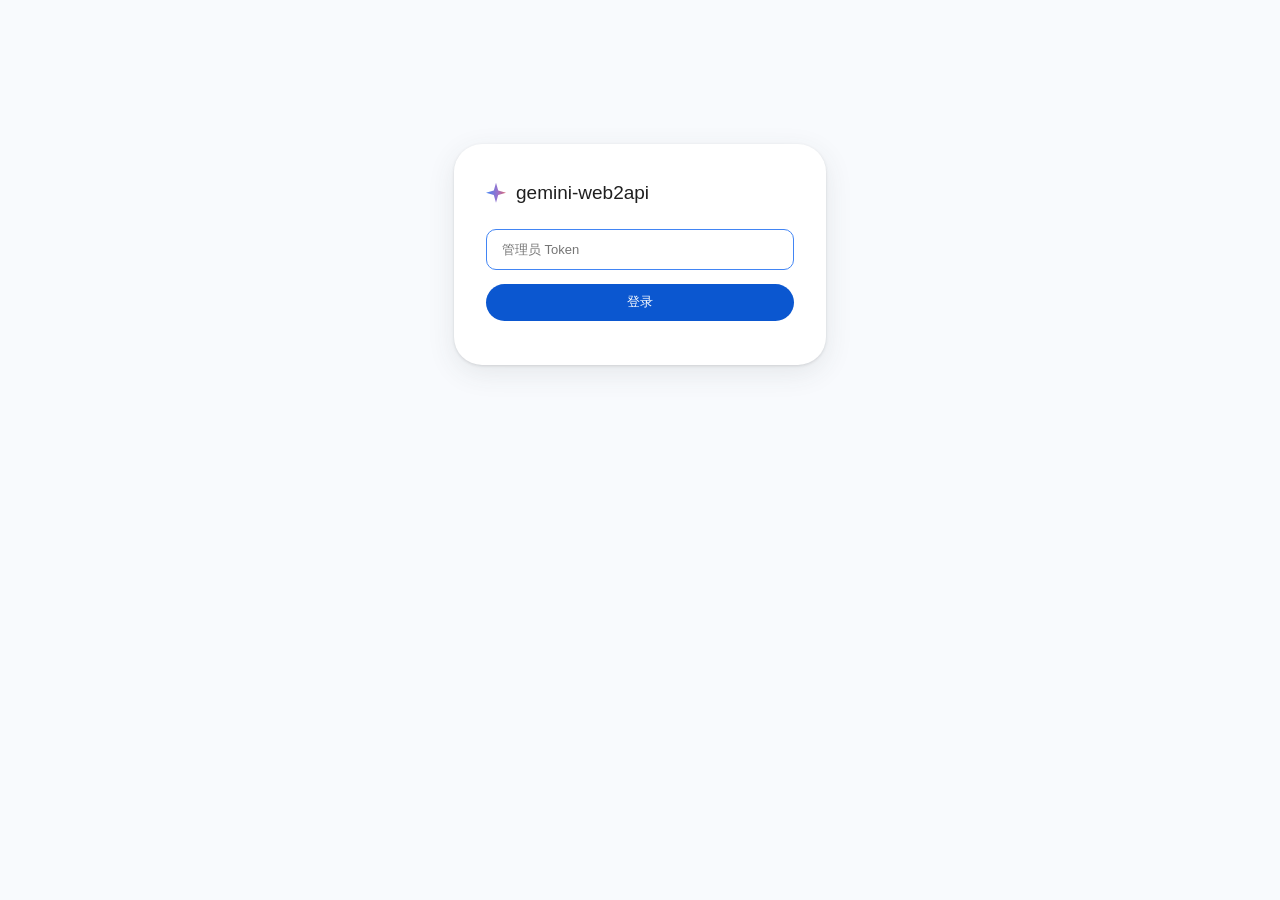
==== commit f2ce809d: "feat: 管理面板增加系统日志标签页与内存环形日志 REST API (in-memory system logs with admin UI & REST API)" ====
--- a/internal/app/admin_ui/index.html
+++ b/internal/app/admin_ui/index.html
@@ -413,13 +413,7 @@
 const api = async (path, opts = {}) => {
   const r = await fetch(path, { credentials: 'include', ...opts,
     headers: { 'Content-Type': 'application/json', ...(opts.headers || {}) } });
-  if (r.status === 401) {
-    if (currentPage !== null) {
-      currentPage = null;
-      renderLogin();
-    }
-    throw new Error('unauthorized');
-  }
+  if (r.status === 401) { renderLogin(); throw new Error('unauthorized'); }
   return r.json();
 };
 
@@ -447,16 +441,6 @@
         <div class="kpi"><div class="label">平均延迟</div><div class="value">${fmt.ms(stats.avg_ms)}</div></div>
         <div class="kpi"><div class="label">输入 Token</div><div class="value">${fmt.num(stats.prompt_tokens)}</div></div>
         <div class="kpi"><div class="label">输出 Token</div><div class="value">${fmt.num(stats.output_tokens)}</div></div>
-        <div class="kpi">
-          <div class="label">Queue & Slot Status</div>
-          <div class="value" style="font-size:18px;display:flex;align-items:center;gap:6px;margin-top:4px">
-            ${usage.slot && usage.slot.state === 'BUSY' ? '<span class="badge" style="background:#2563eb;color:#fff;animation:pulse 1.5s infinite">⚡ BUSY</span>' :
-              usage.slot && usage.slot.state === 'COOLING_DOWN' ? `<span class="badge warn">⏳ ${usage.slot.cooldown_remaining_sec}s</span>` :
-              '<span class="badge ok">🟢 IDLE</span>'}
-            <span style="font-size:14px;font-weight:500;color:var(--text)">${usage.queue_depth || 0} queued</span>
-          </div>
-          <div class="sub">Concurrency: 1 · Cooldown: 20s</div>
-        </div>
       </div>
 
       <div class="grid-main">
@@ -474,37 +458,6 @@
         </div>
 
         <div class="stack">
-        <div class="panel">
-          <h2>Request Queue & Concurrency Slot
-            <span class="controls"><button onclick="refreshPage()">Refresh</button></span>
-          </h2>
-          <div style="background:var(--surface-hi);border-radius:8px;padding:12px;margin-top:8px">
-            <div style="display:flex;justify-content:space-between;align-items:center;margin-bottom:8px">
-              <span style="font-weight:500;font-size:13px">Slot Status</span>
-              <span>
-                ${usage.slot && usage.slot.state === 'BUSY' ? '<span class="badge" style="background:#2563eb;color:#fff;animation:pulse 1.5s infinite">⚡ RUNNING (1/1)</span>' :
-                  usage.slot && usage.slot.state === 'COOLING_DOWN' ? `<span class="badge warn">⏳ COOLING DOWN (${usage.slot.cooldown_remaining_sec}s)</span>` :
-                  '<span class="badge ok">🟢 IDLE (Ready)</span>'}
-              </span>
-            </div>
-            <div style="display:flex;justify-content:space-between;align-items:center;font-size:12.5px;color:var(--muted);padding-top:6px;border-top:1px solid var(--outline-soft)">
-              <span>Queue Depth</span>
-              <span style="font-weight:600;color:var(--text)">${usage.queue_depth || 0} requests waiting</span>
-            </div>
-            <div style="display:flex;justify-content:space-between;align-items:center;font-size:12.5px;color:var(--muted);margin-top:6px">
-              <span>Anti-Ban Cooldown</span>
-              <span>20s idle pacing window</span>
-            </div>
-            <div style="display:flex;justify-content:space-between;align-items:center;font-size:12.5px;color:var(--muted);margin-top:6px">
-              <span>Concurrency Policy</span>
-              <span>Strict FIFO (Concurrency = 1)</span>
-            </div>
-          </div>
-          <p class="hint" style="margin-top:10px">
-            In-memory FIFO queue serializes concurrent project requests to protect Google session cookies. Clients receive SSE heartbeats without timing out.
-          </p>
-        </div>
-
         <div class="panel">
           <h2>距离封禁红线
             <span class="controls"><button onclick="refreshPage()">刷新</button></span>
@@ -638,7 +591,6 @@
             <button onclick="loadReqs()">刷新</button>
           </span>
         </h2>
-        <div id="reqStatusBanner"></div>
         <div class="table-scroll">
           <table id="reqTable">
             <colgroup>
@@ -668,7 +620,6 @@
           <span class="controls">
             <select id="logSource">
               <option value="">全部模块</option>
-              <option value="scheduler">调度与队列 (Scheduler)</option>
               <option value="cookie">Cookie 账号 (Cookie)</option>
               <option value="rotate">会话保活 (Rotate)</option>
               <option value="context">上下文附件 (Context)</option>
@@ -1026,18 +977,6 @@
   const el = document.getElementById('reqSize');
   return el ? parseInt(el.value, 10) : 50;
 }
-let reqAutoTimer = null;
-
-async function cancelReq(id) {
-  if (!confirm('Cancel request ' + id + '?')) return;
-  try {
-    await api('api/queue/cancel?id=' + encodeURIComponent(id), { method: 'POST' });
-    loadReqs();
-  } catch (e) {
-    alert('Cancel failed: ' + e);
-  }
-}
-
 async function loadReqs() {
   const status = document.getElementById('reqStatus')?.value || '';
   const model = document.getElementById('reqModel')?.value || '';
@@ -1045,87 +984,9 @@
               (status ? '&status=' + status : '') +
               (model ? '&model=' + encodeURIComponent(model) : '');
   const data = await api(url);
-
-  // Status banner for pacing cooldown or active generation
-  const banner = document.getElementById('reqStatusBanner');
-  if (banner) {
-    const qCount = (data.queued || []).length;
-    if (data.slot && data.slot.state === 'COOLING_DOWN') {
-      banner.innerHTML = `<div style="background:rgba(217,119,6,0.08);border:1px solid #d97706;color:#b45309;padding:10px 14px;border-radius:8px;margin-bottom:12px;display:flex;align-items:center;justify-content:space-between;font-size:13px;flex-wrap:wrap;gap:8px">
-        <div style="display:flex;align-items:center;gap:8px">
-          <span style="font-size:16px">⏳</span>
-          <b>Pacing Cooldown Active:</b>
-          <span>Upstream Google session cooling down (<b>${data.slot.cooldown_remaining_sec}s</b> remaining before next dispatch)</span>
-          <span class="badge warn">${qCount} queued</span>
-        </div>
-        <div class="muted" style="font-size:12px">Concurrency: 1/1 · Cooldown: 20s · Queue limit: 20</div>
-      </div>`;
-    } else if (data.slot && data.slot.state === 'BUSY') {
-      banner.innerHTML = `<div style="background:rgba(37,99,235,0.08);border:1px solid #2563eb;color:#1d4ed8;padding:10px 14px;border-radius:8px;margin-bottom:12px;display:flex;align-items:center;justify-content:space-between;font-size:13px;flex-wrap:wrap;gap:8px">
-        <div style="display:flex;align-items:center;gap:8px">
-          <span style="display:inline-block;width:10px;height:10px;border-radius:50%;background:#2563eb;animation:pulse 1s infinite"></span>
-          <b>Active Generation:</b>
-          <span>1 request executing on upstream Google session</span>
-          <span class="badge" style="background:#2563eb;color:#fff">${qCount} queued</span>
-        </div>
-        <div class="muted" style="font-size:12px">Concurrency: 1/1 (Active) · Queue limit: 20</div>
-      </div>`;
-    } else {
-      banner.innerHTML = `<div style="background:var(--card);border:1px solid var(--outline-soft);padding:10px 14px;border-radius:8px;margin-bottom:12px;display:flex;align-items:center;justify-content:space-between;font-size:13px;flex-wrap:wrap;gap:8px">
-        <div style="display:flex;align-items:center;gap:8px">
-          <span style="display:inline-block;width:10px;height:10px;border-radius:50%;background:#10b981"></span>
-          <b>Scheduler Slot:</b> <span class="badge ok">IDLE (Ready)</span>
-          <span class="muted" style="margin-left:6px">Current Queue: <b>${qCount}</b> pending requests</span>
-        </div>
-        <div class="muted" style="font-size:12px">
-          Concurrency limit: <b>1</b> (Enforced) · Anti-Ban Pacing: <b>20s</b> · Queue limit: <b>20</b>
-        </div>
-      </div>`;
-    }
-  }
-
   const tbody = document.querySelector('#reqTable tbody');
   if (!tbody) return;
-
-  const activeRows = (data.active || []).map(r => `
-    <tr style="background:rgba(16,185,129,0.06);border-left:3px solid #10b981;">
-      <td class="nw muted">${fmt.ts(Math.floor(new Date(r.started_at).getTime()/1000))}</td>
-      <td class="truncate" title="${escapeHtml(r.model)}"><b>${escapeHtml(r.model)}</b></td>
-      <td class="nw"><span class="badge" style="background:#10b981;color:#fff">${escapeHtml(r.upstream_model || 'thinking...')}</span></td>
-      <td class="nw truncate">${r.proxy_name ? escapeHtml(t(r.proxy_name)) : '<span class="badge muted">' + t('直连') + '</span>'}</td>
-      <td class="nw truncate">${escapeHtml(r.account_label || '#6')}</td>
-      <td class="nw"><span class="badge" style="background:#10b981;color:#fff;animation:pulse 1.5s infinite">RUNNING</span></td>
-      <td class="num nw">-</td>
-      <td class="num nw" style="color:#10b981;font-weight:600;">${r.elapsed_sec}s...</td>
-      <td class="num nw">${fmt.num(r.prompt_tokens)}</td>
-      <td class="num nw">${r.output_tokens ? fmt.num(r.output_tokens) : '...'}</td>
-      <td>
-        <span class="pre">${escapeHtml(r.endpoint)}${r.stream ? ' <span class="badge muted">stream</span>' : ''}</span>
-        <button class="btn danger" style="padding:1px 6px;font-size:11px;margin-left:6px" onclick="cancelReq('${r.id}')">${t('Abort')}</button>
-      </td>
-    </tr>
-  `).join('');
-
-  const queuedRows = (data.queued || []).map(r => `
-    <tr style="background:rgba(217,119,6,0.06);border-left:3px solid #d97706;">
-      <td class="nw muted">${fmt.ts(Math.floor(new Date(r.enqueued_at).getTime()/1000))}</td>
-      <td class="truncate" title="${escapeHtml(r.model)}">${escapeHtml(r.model)}</td>
-      <td class="nw muted">-</td>
-      <td class="nw muted">-</td>
-      <td class="nw muted">-</td>
-      <td class="nw"><span class="badge" style="background:#d97706;color:#fff">QUEUED #${r.position}</span></td>
-      <td class="num nw">-</td>
-      <td class="num nw" style="color:#d97706;">wait ${r.wait_sec}s (ETA ~${r.eta_sec}s)</td>
-      <td class="num nw">${fmt.num(r.prompt_tokens)}</td>
-      <td class="num nw">-</td>
-      <td>
-        <span class="pre">${escapeHtml(r.endpoint)} [${escapeHtml(r.project_id || 'default')}]</span>
-        <button class="btn danger" style="padding:1px 6px;font-size:11px;margin-left:6px" onclick="cancelReq('${r.id}')">${t('Cancel')}</button>
-      </td>
-    </tr>
-  `).join('');
-
-  const completedRows = (data.items || []).map(r => `
+  tbody.innerHTML = (data.items || []).map(r => `
     <tr>
       <td class="nw muted">${fmt.ts(r.ts)}</td>
       <td class="truncate" title="${escapeHtml(r.model)}">${escapeHtml(r.model)}</td>
@@ -1143,16 +1004,7 @@
         ${r.error ? '<div class="pre clamp2" style="color:var(--fail);margin-top:4px" title="'
           + escapeHtml(t(r.error)) + '"><b>' + t('错误：') + '</b>' + escapeHtml(t(r.error)) + '</div>' : ''}
       </td>
-    </tr>`).join('');
-
-  tbody.innerHTML = (activeRows + queuedRows + completedRows) || '<tr><td colspan="11" class="empty">还没有请求记录</td></tr>';
-
-  // Auto-refresh every 2s if busy or queued or cooling down
-  if (reqAutoTimer) clearTimeout(reqAutoTimer);
-  const isBusy = (data.active && data.active.length > 0) || (data.queued && data.queued.length > 0) || (data.slot && data.slot.state === 'COOLING_DOWN');
-  if (isBusy) {
-    reqAutoTimer = setTimeout(loadReqs, 2000);
-  }
+    </tr>`).join('') || '<tr><td colspan="11" class="empty">还没有请求记录</td></tr>';
   const size = reqPageSize();
   const total = data.total || 0;
   const page = Math.floor(reqOffset / size) + 1;
@@ -1198,19 +1050,6 @@
 // 按语义分组，组内自适应多列。分组的依据是"改这一项时在想什么"：
 // 调产能 / 调容错 / 调怎么发请求 / 调留多少数据，而不是按字段类型堆在一起。
 const RT_GROUPS = [
-  {
-    title: 'Request Scheduler & Queue · Anti-Ban Guardrails',
-    fields: [
-      { k: 'queue_enabled', label: 'Enable Request Queue', type: 'bool',
-        hint: 'Enable in-memory FIFO queue for multi-project concurrency. When disabled, concurrent requests immediately fail (concurrency = 1).' },
-      { k: 'queue_max_depth', label: 'Max Queue Depth', type: 'int', min: 1, max: 200,
-        hint: 'Maximum number of requests allowed to wait in the queue. Excess requests return queue_full (default 20).' },
-      { k: 'pacing_delay_sec', label: 'Anti-Ban Pacing Delay (Seconds)', type: 'int', min: 0, max: 300,
-        hint: 'Mandatory idle cooldown between successive upstream requests to protect Google session cookies from risk bans (default 20s).' },
-      { k: 'queue_heartbeat_sec', label: 'Queue SSE Heartbeat (Seconds)', type: 'int', min: 1, max: 60,
-        hint: 'Interval for sending SSE comment heartbeats (: status=queued ...) to prevent client socket read timeouts (default 4s).' },
-    ],
-  },
   {
     title: '流量控制 · 每个 IP slot 独立计数',
     fields: [
@@ -1242,8 +1081,8 @@
     fields: [
       { k: 'default_model', label: '默认模型', type: 'select',
         hint: '客户端没传 model 时用哪个' },
-      { k: 'max_prompt_bytes', label: 'Prompt 字节阈值', type: 'int', min: 0, max: 10000000,
-        hint: '内联与附件切分阈值（默认 20000 字节，~5,000 tokens）。超过此阈值且配置了 Cookie 时自动转为 message.txt 文本附件上传，完整保留长上下文（附件总上限约 16 万字节，~40,000 tokens）。没 Cookie 时超限直接返回 400 context_length_exceeded。0=不转附件且不限。' },
+      { k: 'max_prompt_bytes', label: 'Prompt 字节上限', type: 'int', min: 0, max: 10000000,
+        hint: '超了直接返回 400 context_length_exceeded。上游的墙实测在约 13 万 UTF-8 字节，按字节算跟语言无关（同字节数下中英文表现一致，而 token 数差 1.9 倍）。不拦的话上游从尾部静默截断，被吃掉的正是刚问的那句。0=不限' },
       { k: 'impersonate', label: 'TLS 指纹', type: 'text',
         hint: 'chrome_146 / chrome_144 / firefox_147 / safari_16_0 …' },
       { k: 'firefox_fingerprint', label: 'Firefox 指纹（实验）', type: 'bool',
@@ -2015,15 +1854,6 @@
     await loadChart('24h');
     document.getElementById('rangeSel').onchange = (e) => loadChart(e.target.value);
     await populateTestProxies();
-    if (window.dashTimer) clearTimeout(window.dashTimer);
-    window.dashTimer = setTimeout(async () => {
-      if (currentPage === 'dashboard') {
-        const u = await api('api/usage');
-        if (u && u.slot && (u.slot.state === 'BUSY' || u.slot.state === 'COOLING_DOWN' || u.queue_depth > 0)) {
-          refreshPage();
-        }
-      }
-    }, 2000);
   }
   if (name === 'requests') {
     reqOffset = 0;
@@ -2092,11 +1922,11 @@
     box.innerHTML = items.map(item => {
       let tagBg = '#1e293b';
       let tagFg = '#94a3b8';
-      if (item.source === 'scheduler') { tagBg = '#1e3a8a'; tagFg = '#bfdbfe'; }
-      else if (item.source === 'cookie' || item.source === 'rotate') { tagBg = '#4c1d95'; tagFg = '#ddd6fe'; }
+      if (item.source === 'cookie' || item.source === 'rotate') { tagBg = '#4c1d95'; tagFg = '#ddd6fe'; }
       else if (item.source === 'context') { tagBg = '#064e3b'; tagFg = '#a7f3d0'; }
       else if (item.source === 'bl') { tagBg = '#701a75'; tagFg = '#fbcfe8'; }
       else if (item.source === 'proxy') { tagBg = '#78350f'; tagFg = '#fde68a'; }
+      else if (item.source === 'db') { tagBg = '#0f766e'; tagFg = '#99f6e4'; }
 
       let levelBadge = '';
       let msgColor = '#cbd5e1';
@@ -2167,13 +1997,13 @@
 const ICONS = {
   dashboard: '<path d="M3 13h8V3H3v10zm0 8h8v-6H3v6zm10 0h8V11h-8v10zm0-18v6h8V3h-8z"/>',
   requests: '<path d="M7 5h14v2H7V5zm0 6h14v2H7v-2zm0 6h14v2H7v-2zM3 4.5a1.5 1.5 0 113 0 1.5 1.5 0 01-3 0zm0 6a1.5 1.5 0 113 0 1.5 1.5 0 01-3 0zm0 6a1.5 1.5 0 113 0 1.5 1.5 0 01-3 0z"/>',
+  logs: '<path d="M19 3H5c-1.1 0-2 .9-2 2v14c0 1.1.9 2 2 2h14c1.1 0 2-.9 2-2V5c0-1.1-.9-2-2-2zm-5 14H7v-2h7v2zm3-4H7v-2h10v2zm0-4H7V7h10v2z"/>',
   proxies: '<path d="M12 2a2.5 2.5 0 011 4.79V9h4a2 2 0 012 2v1.21a2.5 2.5 0 11-2 0V11h-4v1.21a2.5 2.5 0 11-2 0V11H7v1.21a2.5 2.5 0 11-2 0V11a2 2 0 012-2h4V6.79A2.5 2.5 0 0112 2z"/>',
   settings: '<path d="M3 17v2h6v-2H3zM3 5v2h10V5H3zm10 16v-2h8v-2h-8v-2h-2v6h2zM7 9v2H3v2h4v2h2V9H7zm14 4v-2H11v2h10zm-6-4h2V7h4V5h-4V3h-2v6z"/>',
   cookies: '<path d="M12 2a10 10 0 100 20 10 10 0 000-20zm-1 4a1.5 1.5 0 11-3 0 1.5 1.5 0 013 0zm7 3a1.5 1.5 0 11-3 0 1.5 1.5 0 013 0zM8 13a1.5 1.5 0 11-3 0 1.5 1.5 0 013 0zm6 4a1.5 1.5 0 11-3 0 1.5 1.5 0 013 0z"/>',
   menu: '<path d="M3 6h18v2H3V6zm0 5h18v2H3v-2zm0 5h18v2H3v-2z"/>',
   logout: '<path d="M17 7l-1.41 1.41L18.17 11H8v2h10.17l-2.58 2.58L17 17l5-5-5-5zM4 5h8V3H4a2 2 0 00-2 2v14a2 2 0 002 2h8v-2H4V5z"/>',
   about: '<path d="M11 7h2v2h-2V7zm0 4h2v6h-2v-6zm1-9a10 10 0 100 20 10 10 0 000-20zm0 18a8 8 0 110-16 8 8 0 010 16z"/>',
-  logs: '<path d="M19 3H5c-1.1 0-2 .9-2 2v14c0 1.1.9 2 2 2h14c1.1 0 2-.9 2-2V5c0-1.1-.9-2-2-2zm-5 14H7v-2h7v2zm3-4H7v-2h10v2zm0-4H7V7h10v2z"/>',
   github: '<path d="M12 .5C5.65.5.5 5.65.5 12c0 5.08 3.29 9.39 7.86 10.91.58.11.79-.25.79-.56v-1.96c-3.2.7-3.87-1.54-3.87-1.54-.52-1.33-1.28-1.69-1.28-1.69-1.05-.72.08-.7.08-.7 1.16.08 1.77 1.19 1.77 1.19 1.03 1.77 2.71 1.26 3.37.96.1-.75.4-1.26.73-1.55-2.56-.29-5.25-1.28-5.25-5.69 0-1.26.45-2.29 1.19-3.1-.12-.29-.52-1.47.11-3.06 0 0 .97-.31 3.17 1.18a11 11 0 015.77 0c2.2-1.49 3.17-1.18 3.17-1.18.63 1.59.23 2.77.11 3.06.74.81 1.19 1.84 1.19 3.1 0 4.42-2.69 5.39-5.26 5.68.41.36.78 1.06.78 2.14v3.17c0 .31.21.68.8.56A11.5 11.5 0 0023.5 12C23.5 5.65 18.35.5 12 .5z"/>',
   star: '<path d="M12 17.27L18.18 21l-1.64-7.03L22 9.24l-7.19-.61L12 2 9.19 8.63 2 9.24l5.46 4.73L5.82 21z"/>',
 };
@@ -2216,6 +2046,11 @@
       </nav>
       <div class="side-foot">
         <div id="sideStat"></div>
+        <div class="sf-sep"></div>
+        <button class="logout-btn" onclick="doLogout()" title="退出登录">
+          <svg viewBox="0 0 24 24">${ICONS.logout}</svg>
+          <span class="nav-label">退出登录</span>
+        </button>
       </div>
     </aside>
     <div class="content">
@@ -2484,7 +2319,6 @@
   '系统日志': 'System Logs',
   '日志': 'Logs',
   '全部模块': 'All Subsystems',
-  '调度与队列 (Scheduler)': 'Scheduler & Queue',
   'Cookie 账号 (Cookie)': 'Cookie Accounts',
   '会话保活 (Rotate)': 'Session Keepalive',
   '上下文附件 (Context)': 'Context & Files',
@@ -2529,34 +2363,6 @@
   '平均延迟': 'Avg latency',
   '输入 Token': 'Input Tokens',
   '输出 Token': 'Output Tokens',
-  '队列与并发槽位': 'Queue & Slot Status',
-  '排队': 'queued',
-  '并发限额 1 · 冷却 20s': 'Concurrency: 1 · Cooldown: 20s',
-  '请求队列与并发槽位': 'Request Queue & Concurrency Slot',
-  '槽位状态': 'Slot Status',
-  '空闲 (就绪)': 'IDLE (Ready)',
-  '冷却中': 'Cooling down',
-  '等待队列深度': 'Queue Depth',
-  '个请求等待中': 'requests waiting',
-  '防封冷却间隔': 'Anti-Ban Pacing',
-  '20 秒平缓冷却': '20s idle cooldown',
-  '调度并发策略': 'Concurrency Policy',
-  '严格 FIFO (并发 = 1)': 'Strict FIFO (Limit = 1)',
-  '内存队列按序放行多个项目的并发请求，避免触发 Google 风控；客户端保持 SSE 心跳不超时。':
-    'In-memory queue serializes concurrent requests to protect Google cookies; clients receive SSE heartbeats without timing out.',
-  '防封冷却进行中:': 'Pacing Cooldown Active:',
-  'Google 会话冷却保护中（还剩 ': 'Upstream session cooling down (',
-  '个排队': 'queued',
-  '并发槽位: 1/1 · 冷却: 20s · 队列上限: 20': 'Concurrency: 1/1 · Cooldown: 20s · Queue limit: 20',
-  '正在执行推理:': 'Active Generation:',
-  '1 个请求正在与上游 Google 会话交互': '1 request executing on upstream Google session',
-  '并发槽位: 1/1 (占用) · 队列上限: 20': 'Concurrency: 1/1 (Busy) · Queue limit: 20',
-  '调度槽位:': 'Scheduler Slot:',
-  '当前排队:': 'Current Queue:',
-  '并发限额:': 'Concurrency limit:',
-  '严格互斥': 'Enforced',
-  '防封冷却:': 'Anti-Ban Pacing:',
-  '队列上限:': 'Queue limit:',
   '请求量与延迟': 'Requests & latency',
   '最近 24 小时': 'Last 24 hours',
   '最近 7 天': 'Last 7 days',
@@ -3028,7 +2834,7 @@
   [/^另有\s*(\d+)\s*项未在上面列出（(.*?)），会一并保留。$/, '$1 additional items not listed above ($2) will be kept.'],
 ];
 
-let LANG = (() => { try { return localStorage.getItem('lang') === 'zh' ? 'zh' : 'en'; } catch (e) { return 'en'; } })();
+let LANG = (() => { try { return localStorage.getItem('lang') === 'en' ? 'en' : 'zh'; } catch (e) { return 'zh'; } })();
 const ZH_ORIG = new WeakMap();
 const I18N_ATTRS = ['title', 'placeholder', 'aria-label'];
 
@@ -3193,18 +2999,11 @@
   }
 }
 
-// boot — probe auth status, render login if 401, otherwise render shell
+// boot — try fetching stats; if 401, login page
 (async () => {
-  try {
-    const res = await fetch('api/stats?hours=1', { credentials: 'include' });
-    if (res.status === 401) {
-      renderLogin();
-    } else {
-      renderShell();
-    }
-  } catch (e) {
-    renderShell();
-  }
+  const r = await fetch('api/stats?hours=1', { credentials: 'include' });
+  if (r.ok) renderShell();
+  else renderLogin();
   i18nInit();
 })();
 </script>
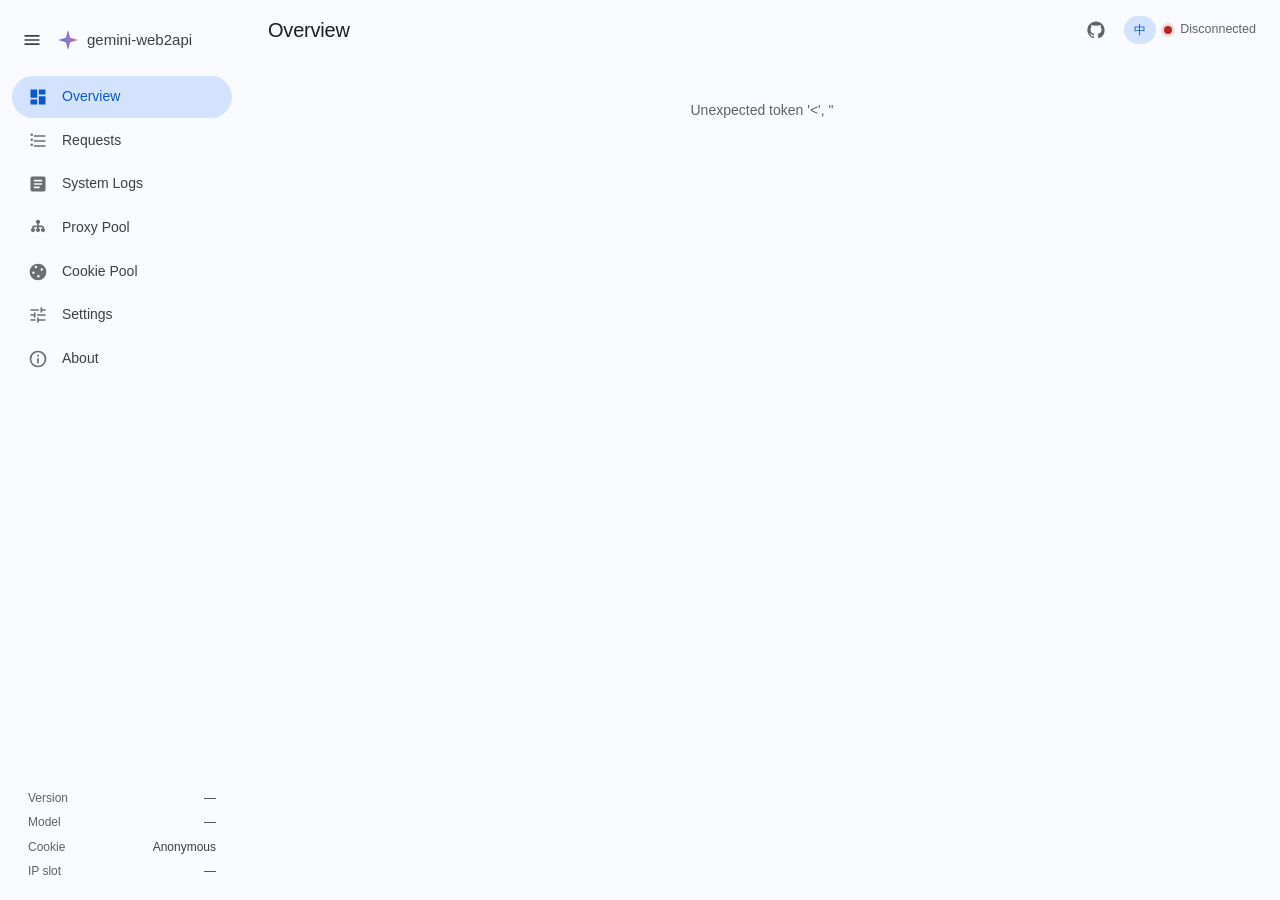
==== commit 48f0d295: "Merge 795622f12cd385d468d030cf8175aab19bfa6fdc into a92fbf9cd9d5187bd2ee71036ba47709e6cc8f37" ====
--- a/internal/app/admin_ui/index.html
+++ b/internal/app/admin_ui/index.html
@@ -413,7 +413,13 @@
 const api = async (path, opts = {}) => {
   const r = await fetch(path, { credentials: 'include', ...opts,
     headers: { 'Content-Type': 'application/json', ...(opts.headers || {}) } });
-  if (r.status === 401) { renderLogin(); throw new Error('unauthorized'); }
+  if (r.status === 401) {
+    if (currentPage !== null) {
+      currentPage = null;
+      renderLogin();
+    }
+    throw new Error('unauthorized');
+  }
   return r.json();
 };
 
@@ -441,6 +447,16 @@
         <div class="kpi"><div class="label">平均延迟</div><div class="value">${fmt.ms(stats.avg_ms)}</div></div>
         <div class="kpi"><div class="label">输入 Token</div><div class="value">${fmt.num(stats.prompt_tokens)}</div></div>
         <div class="kpi"><div class="label">输出 Token</div><div class="value">${fmt.num(stats.output_tokens)}</div></div>
+        <div class="kpi">
+          <div class="label">Queue & Slot Status</div>
+          <div class="value" style="font-size:18px;display:flex;align-items:center;gap:6px;margin-top:4px">
+            ${usage.slot && usage.slot.state === 'BUSY' ? '<span class="badge" style="background:#2563eb;color:#fff;animation:pulse 1.5s infinite">⚡ BUSY</span>' :
+              usage.slot && usage.slot.state === 'COOLING_DOWN' ? `<span class="badge warn">⏳ ${usage.slot.cooldown_remaining_sec}s</span>` :
+              '<span class="badge ok">🟢 IDLE</span>'}
+            <span style="font-size:14px;font-weight:500;color:var(--text)">${usage.queue_depth || 0} queued</span>
+          </div>
+          <div class="sub">Concurrency: 1 · Cooldown: 20s</div>
+        </div>
       </div>
 
       <div class="grid-main">
@@ -458,6 +474,37 @@
         </div>
 
         <div class="stack">
+        <div class="panel">
+          <h2>Request Queue & Concurrency Slot
+            <span class="controls"><button onclick="refreshPage()">Refresh</button></span>
+          </h2>
+          <div style="background:var(--surface-hi);border-radius:8px;padding:12px;margin-top:8px">
+            <div style="display:flex;justify-content:space-between;align-items:center;margin-bottom:8px">
+              <span style="font-weight:500;font-size:13px">Slot Status</span>
+              <span>
+                ${usage.slot && usage.slot.state === 'BUSY' ? '<span class="badge" style="background:#2563eb;color:#fff;animation:pulse 1.5s infinite">⚡ RUNNING (1/1)</span>' :
+                  usage.slot && usage.slot.state === 'COOLING_DOWN' ? `<span class="badge warn">⏳ COOLING DOWN (${usage.slot.cooldown_remaining_sec}s)</span>` :
+                  '<span class="badge ok">🟢 IDLE (Ready)</span>'}
+              </span>
+            </div>
+            <div style="display:flex;justify-content:space-between;align-items:center;font-size:12.5px;color:var(--muted);padding-top:6px;border-top:1px solid var(--outline-soft)">
+              <span>Queue Depth</span>
+              <span style="font-weight:600;color:var(--text)">${usage.queue_depth || 0} requests waiting</span>
+            </div>
+            <div style="display:flex;justify-content:space-between;align-items:center;font-size:12.5px;color:var(--muted);margin-top:6px">
+              <span>Anti-Ban Cooldown</span>
+              <span>20s idle pacing window</span>
+            </div>
+            <div style="display:flex;justify-content:space-between;align-items:center;font-size:12.5px;color:var(--muted);margin-top:6px">
+              <span>Concurrency Policy</span>
+              <span>Strict FIFO (Concurrency = 1)</span>
+            </div>
+          </div>
+          <p class="hint" style="margin-top:10px">
+            In-memory FIFO queue serializes concurrent project requests to protect Google session cookies. Clients receive SSE heartbeats without timing out.
+          </p>
+        </div>
+
         <div class="panel">
           <h2>距离封禁红线
             <span class="controls"><button onclick="refreshPage()">刷新</button></span>
@@ -591,6 +638,7 @@
             <button onclick="loadReqs()">刷新</button>
           </span>
         </h2>
+        <div id="reqStatusBanner"></div>
         <div class="table-scroll">
           <table id="reqTable">
             <colgroup>
@@ -620,6 +668,7 @@
           <span class="controls">
             <select id="logSource">
               <option value="">全部模块</option>
+              <option value="scheduler">调度与队列 (Scheduler)</option>
               <option value="cookie">Cookie 账号 (Cookie)</option>
               <option value="rotate">会话保活 (Rotate)</option>
               <option value="context">上下文附件 (Context)</option>
@@ -977,6 +1026,18 @@
   const el = document.getElementById('reqSize');
   return el ? parseInt(el.value, 10) : 50;
 }
+let reqAutoTimer = null;
+
+async function cancelReq(id) {
+  if (!confirm('Cancel request ' + id + '?')) return;
+  try {
+    await api('api/queue/cancel?id=' + encodeURIComponent(id), { method: 'POST' });
+    loadReqs();
+  } catch (e) {
+    alert('Cancel failed: ' + e);
+  }
+}
+
 async function loadReqs() {
   const status = document.getElementById('reqStatus')?.value || '';
   const model = document.getElementById('reqModel')?.value || '';
@@ -984,9 +1045,87 @@
               (status ? '&status=' + status : '') +
               (model ? '&model=' + encodeURIComponent(model) : '');
   const data = await api(url);
+
+  // Status banner for pacing cooldown or active generation
+  const banner = document.getElementById('reqStatusBanner');
+  if (banner) {
+    const qCount = (data.queued || []).length;
+    if (data.slot && data.slot.state === 'COOLING_DOWN') {
+      banner.innerHTML = `<div style="background:rgba(217,119,6,0.08);border:1px solid #d97706;color:#b45309;padding:10px 14px;border-radius:8px;margin-bottom:12px;display:flex;align-items:center;justify-content:space-between;font-size:13px;flex-wrap:wrap;gap:8px">
+        <div style="display:flex;align-items:center;gap:8px">
+          <span style="font-size:16px">⏳</span>
+          <b>Pacing Cooldown Active:</b>
+          <span>Upstream Google session cooling down (<b>${data.slot.cooldown_remaining_sec}s</b> remaining before next dispatch)</span>
+          <span class="badge warn">${qCount} queued</span>
+        </div>
+        <div class="muted" style="font-size:12px">Concurrency: 1/1 · Cooldown: 20s · Queue limit: 20</div>
+      </div>`;
+    } else if (data.slot && data.slot.state === 'BUSY') {
+      banner.innerHTML = `<div style="background:rgba(37,99,235,0.08);border:1px solid #2563eb;color:#1d4ed8;padding:10px 14px;border-radius:8px;margin-bottom:12px;display:flex;align-items:center;justify-content:space-between;font-size:13px;flex-wrap:wrap;gap:8px">
+        <div style="display:flex;align-items:center;gap:8px">
+          <span style="display:inline-block;width:10px;height:10px;border-radius:50%;background:#2563eb;animation:pulse 1s infinite"></span>
+          <b>Active Generation:</b>
+          <span>1 request executing on upstream Google session</span>
+          <span class="badge" style="background:#2563eb;color:#fff">${qCount} queued</span>
+        </div>
+        <div class="muted" style="font-size:12px">Concurrency: 1/1 (Active) · Queue limit: 20</div>
+      </div>`;
+    } else {
+      banner.innerHTML = `<div style="background:var(--card);border:1px solid var(--outline-soft);padding:10px 14px;border-radius:8px;margin-bottom:12px;display:flex;align-items:center;justify-content:space-between;font-size:13px;flex-wrap:wrap;gap:8px">
+        <div style="display:flex;align-items:center;gap:8px">
+          <span style="display:inline-block;width:10px;height:10px;border-radius:50%;background:#10b981"></span>
+          <b>Scheduler Slot:</b> <span class="badge ok">IDLE (Ready)</span>
+          <span class="muted" style="margin-left:6px">Current Queue: <b>${qCount}</b> pending requests</span>
+        </div>
+        <div class="muted" style="font-size:12px">
+          Concurrency limit: <b>1</b> (Enforced) · Anti-Ban Pacing: <b>20s</b> · Queue limit: <b>20</b>
+        </div>
+      </div>`;
+    }
+  }
+
   const tbody = document.querySelector('#reqTable tbody');
   if (!tbody) return;
-  tbody.innerHTML = (data.items || []).map(r => `
+
+  const activeRows = (data.active || []).map(r => `
+    <tr style="background:rgba(16,185,129,0.06);border-left:3px solid #10b981;">
+      <td class="nw muted">${fmt.ts(Math.floor(new Date(r.started_at).getTime()/1000))}</td>
+      <td class="truncate" title="${escapeHtml(r.model)}"><b>${escapeHtml(r.model)}</b></td>
+      <td class="nw"><span class="badge" style="background:#10b981;color:#fff">${escapeHtml(r.upstream_model || 'thinking...')}</span></td>
+      <td class="nw truncate">${r.proxy_name ? escapeHtml(t(r.proxy_name)) : '<span class="badge muted">' + t('直连') + '</span>'}</td>
+      <td class="nw truncate">${escapeHtml(r.account_label || '#6')}</td>
+      <td class="nw"><span class="badge" style="background:#10b981;color:#fff;animation:pulse 1.5s infinite">RUNNING</span></td>
+      <td class="num nw">-</td>
+      <td class="num nw" style="color:#10b981;font-weight:600;">${r.elapsed_sec}s...</td>
+      <td class="num nw">${fmt.num(r.prompt_tokens)}</td>
+      <td class="num nw">${r.output_tokens ? fmt.num(r.output_tokens) : '...'}</td>
+      <td>
+        <span class="pre">${escapeHtml(r.endpoint)}${r.stream ? ' <span class="badge muted">stream</span>' : ''}</span>
+        <button class="btn danger" style="padding:1px 6px;font-size:11px;margin-left:6px" onclick="cancelReq('${r.id}')">${t('Abort')}</button>
+      </td>
+    </tr>
+  `).join('');
+
+  const queuedRows = (data.queued || []).map(r => `
+    <tr style="background:rgba(217,119,6,0.06);border-left:3px solid #d97706;">
+      <td class="nw muted">${fmt.ts(Math.floor(new Date(r.enqueued_at).getTime()/1000))}</td>
+      <td class="truncate" title="${escapeHtml(r.model)}">${escapeHtml(r.model)}</td>
+      <td class="nw muted">-</td>
+      <td class="nw muted">-</td>
+      <td class="nw muted">-</td>
+      <td class="nw"><span class="badge" style="background:#d97706;color:#fff">QUEUED #${r.position}</span></td>
+      <td class="num nw">-</td>
+      <td class="num nw" style="color:#d97706;">wait ${r.wait_sec}s (ETA ~${r.eta_sec}s)</td>
+      <td class="num nw">${fmt.num(r.prompt_tokens)}</td>
+      <td class="num nw">-</td>
+      <td>
+        <span class="pre">${escapeHtml(r.endpoint)} [${escapeHtml(r.project_id || 'default')}]</span>
+        <button class="btn danger" style="padding:1px 6px;font-size:11px;margin-left:6px" onclick="cancelReq('${r.id}')">${t('Cancel')}</button>
+      </td>
+    </tr>
+  `).join('');
+
+  const completedRows = (data.items || []).map(r => `
     <tr>
       <td class="nw muted">${fmt.ts(r.ts)}</td>
       <td class="truncate" title="${escapeHtml(r.model)}">${escapeHtml(r.model)}</td>
@@ -1004,7 +1143,16 @@
         ${r.error ? '<div class="pre clamp2" style="color:var(--fail);margin-top:4px" title="'
           + escapeHtml(t(r.error)) + '"><b>' + t('错误：') + '</b>' + escapeHtml(t(r.error)) + '</div>' : ''}
       </td>
-    </tr>`).join('') || '<tr><td colspan="11" class="empty">还没有请求记录</td></tr>';
+    </tr>`).join('');
+
+  tbody.innerHTML = (activeRows + queuedRows + completedRows) || '<tr><td colspan="11" class="empty">还没有请求记录</td></tr>';
+
+  // Auto-refresh every 2s if busy or queued or cooling down
+  if (reqAutoTimer) clearTimeout(reqAutoTimer);
+  const isBusy = (data.active && data.active.length > 0) || (data.queued && data.queued.length > 0) || (data.slot && data.slot.state === 'COOLING_DOWN');
+  if (isBusy) {
+    reqAutoTimer = setTimeout(loadReqs, 2000);
+  }
   const size = reqPageSize();
   const total = data.total || 0;
   const page = Math.floor(reqOffset / size) + 1;
@@ -1050,6 +1198,19 @@
 // 按语义分组，组内自适应多列。分组的依据是"改这一项时在想什么"：
 // 调产能 / 调容错 / 调怎么发请求 / 调留多少数据，而不是按字段类型堆在一起。
 const RT_GROUPS = [
+  {
+    title: 'Request Scheduler & Queue · Anti-Ban Guardrails',
+    fields: [
+      { k: 'queue_enabled', label: 'Enable Request Queue', type: 'bool',
+        hint: 'Enable in-memory FIFO queue for multi-project concurrency. When disabled, concurrent requests immediately fail (concurrency = 1).' },
+      { k: 'queue_max_depth', label: 'Max Queue Depth', type: 'int', min: 1, max: 200,
+        hint: 'Maximum number of requests allowed to wait in the queue. Excess requests return queue_full (default 20).' },
+      { k: 'pacing_delay_sec', label: 'Anti-Ban Pacing Delay (Seconds)', type: 'int', min: 0, max: 300,
+        hint: 'Mandatory idle cooldown between successive upstream requests to protect Google session cookies from risk bans (default 20s).' },
+      { k: 'queue_heartbeat_sec', label: 'Queue SSE Heartbeat (Seconds)', type: 'int', min: 1, max: 60,
+        hint: 'Interval for sending SSE comment heartbeats (: status=queued ...) to prevent client socket read timeouts (default 4s).' },
+    ],
+  },
   {
     title: '流量控制 · 每个 IP slot 独立计数',
     fields: [
@@ -1081,8 +1242,8 @@
     fields: [
       { k: 'default_model', label: '默认模型', type: 'select',
         hint: '客户端没传 model 时用哪个' },
-      { k: 'max_prompt_bytes', label: 'Prompt 字节上限', type: 'int', min: 0, max: 10000000,
-        hint: '超了直接返回 400 context_length_exceeded。上游的墙实测在约 13 万 UTF-8 字节，按字节算跟语言无关（同字节数下中英文表现一致，而 token 数差 1.9 倍）。不拦的话上游从尾部静默截断，被吃掉的正是刚问的那句。0=不限' },
+      { k: 'max_prompt_bytes', label: 'Prompt 字节阈值', type: 'int', min: 0, max: 10000000,
+        hint: '内联与附件切分阈值（默认 20000 字节，~5,000 tokens）。超过此阈值且配置了 Cookie 时自动转为 message.txt 文本附件上传，完整保留长上下文（附件总上限约 16 万字节，~40,000 tokens）。没 Cookie 时超限直接返回 400 context_length_exceeded。0=不转附件且不限。' },
       { k: 'impersonate', label: 'TLS 指纹', type: 'text',
         hint: 'chrome_146 / chrome_144 / firefox_147 / safari_16_0 …' },
       { k: 'firefox_fingerprint', label: 'Firefox 指纹（实验）', type: 'bool',
@@ -1854,6 +2015,15 @@
     await loadChart('24h');
     document.getElementById('rangeSel').onchange = (e) => loadChart(e.target.value);
     await populateTestProxies();
+    if (window.dashTimer) clearTimeout(window.dashTimer);
+    window.dashTimer = setTimeout(async () => {
+      if (currentPage === 'dashboard') {
+        const u = await api('api/usage');
+        if (u && u.slot && (u.slot.state === 'BUSY' || u.slot.state === 'COOLING_DOWN' || u.queue_depth > 0)) {
+          refreshPage();
+        }
+      }
+    }, 2000);
   }
   if (name === 'requests') {
     reqOffset = 0;
@@ -1922,11 +2092,11 @@
     box.innerHTML = items.map(item => {
       let tagBg = '#1e293b';
       let tagFg = '#94a3b8';
-      if (item.source === 'cookie' || item.source === 'rotate') { tagBg = '#4c1d95'; tagFg = '#ddd6fe'; }
+      if (item.source === 'scheduler') { tagBg = '#1e3a8a'; tagFg = '#bfdbfe'; }
+      else if (item.source === 'cookie' || item.source === 'rotate') { tagBg = '#4c1d95'; tagFg = '#ddd6fe'; }
       else if (item.source === 'context') { tagBg = '#064e3b'; tagFg = '#a7f3d0'; }
       else if (item.source === 'bl') { tagBg = '#701a75'; tagFg = '#fbcfe8'; }
       else if (item.source === 'proxy') { tagBg = '#78350f'; tagFg = '#fde68a'; }
-      else if (item.source === 'db') { tagBg = '#0f766e'; tagFg = '#99f6e4'; }
 
       let levelBadge = '';
       let msgColor = '#cbd5e1';
@@ -1997,13 +2167,13 @@
 const ICONS = {
   dashboard: '<path d="M3 13h8V3H3v10zm0 8h8v-6H3v6zm10 0h8V11h-8v10zm0-18v6h8V3h-8z"/>',
   requests: '<path d="M7 5h14v2H7V5zm0 6h14v2H7v-2zm0 6h14v2H7v-2zM3 4.5a1.5 1.5 0 113 0 1.5 1.5 0 01-3 0zm0 6a1.5 1.5 0 113 0 1.5 1.5 0 01-3 0zm0 6a1.5 1.5 0 113 0 1.5 1.5 0 01-3 0z"/>',
-  logs: '<path d="M19 3H5c-1.1 0-2 .9-2 2v14c0 1.1.9 2 2 2h14c1.1 0 2-.9 2-2V5c0-1.1-.9-2-2-2zm-5 14H7v-2h7v2zm3-4H7v-2h10v2zm0-4H7V7h10v2z"/>',
   proxies: '<path d="M12 2a2.5 2.5 0 011 4.79V9h4a2 2 0 012 2v1.21a2.5 2.5 0 11-2 0V11h-4v1.21a2.5 2.5 0 11-2 0V11H7v1.21a2.5 2.5 0 11-2 0V11a2 2 0 012-2h4V6.79A2.5 2.5 0 0112 2z"/>',
   settings: '<path d="M3 17v2h6v-2H3zM3 5v2h10V5H3zm10 16v-2h8v-2h-8v-2h-2v6h2zM7 9v2H3v2h4v2h2V9H7zm14 4v-2H11v2h10zm-6-4h2V7h4V5h-4V3h-2v6z"/>',
   cookies: '<path d="M12 2a10 10 0 100 20 10 10 0 000-20zm-1 4a1.5 1.5 0 11-3 0 1.5 1.5 0 013 0zm7 3a1.5 1.5 0 11-3 0 1.5 1.5 0 013 0zM8 13a1.5 1.5 0 11-3 0 1.5 1.5 0 013 0zm6 4a1.5 1.5 0 11-3 0 1.5 1.5 0 013 0z"/>',
   menu: '<path d="M3 6h18v2H3V6zm0 5h18v2H3v-2zm0 5h18v2H3v-2z"/>',
   logout: '<path d="M17 7l-1.41 1.41L18.17 11H8v2h10.17l-2.58 2.58L17 17l5-5-5-5zM4 5h8V3H4a2 2 0 00-2 2v14a2 2 0 002 2h8v-2H4V5z"/>',
   about: '<path d="M11 7h2v2h-2V7zm0 4h2v6h-2v-6zm1-9a10 10 0 100 20 10 10 0 000-20zm0 18a8 8 0 110-16 8 8 0 010 16z"/>',
+  logs: '<path d="M19 3H5c-1.1 0-2 .9-2 2v14c0 1.1.9 2 2 2h14c1.1 0 2-.9 2-2V5c0-1.1-.9-2-2-2zm-5 14H7v-2h7v2zm3-4H7v-2h10v2zm0-4H7V7h10v2z"/>',
   github: '<path d="M12 .5C5.65.5.5 5.65.5 12c0 5.08 3.29 9.39 7.86 10.91.58.11.79-.25.79-.56v-1.96c-3.2.7-3.87-1.54-3.87-1.54-.52-1.33-1.28-1.69-1.28-1.69-1.05-.72.08-.7.08-.7 1.16.08 1.77 1.19 1.77 1.19 1.03 1.77 2.71 1.26 3.37.96.1-.75.4-1.26.73-1.55-2.56-.29-5.25-1.28-5.25-5.69 0-1.26.45-2.29 1.19-3.1-.12-.29-.52-1.47.11-3.06 0 0 .97-.31 3.17 1.18a11 11 0 015.77 0c2.2-1.49 3.17-1.18 3.17-1.18.63 1.59.23 2.77.11 3.06.74.81 1.19 1.84 1.19 3.1 0 4.42-2.69 5.39-5.26 5.68.41.36.78 1.06.78 2.14v3.17c0 .31.21.68.8.56A11.5 11.5 0 0023.5 12C23.5 5.65 18.35.5 12 .5z"/>',
   star: '<path d="M12 17.27L18.18 21l-1.64-7.03L22 9.24l-7.19-.61L12 2 9.19 8.63 2 9.24l5.46 4.73L5.82 21z"/>',
 };
@@ -2046,11 +2216,6 @@
       </nav>
       <div class="side-foot">
         <div id="sideStat"></div>
-        <div class="sf-sep"></div>
-        <button class="logout-btn" onclick="doLogout()" title="退出登录">
-          <svg viewBox="0 0 24 24">${ICONS.logout}</svg>
-          <span class="nav-label">退出登录</span>
-        </button>
       </div>
     </aside>
     <div class="content">
@@ -2319,6 +2484,7 @@
   '系统日志': 'System Logs',
   '日志': 'Logs',
   '全部模块': 'All Subsystems',
+  '调度与队列 (Scheduler)': 'Scheduler & Queue',
   'Cookie 账号 (Cookie)': 'Cookie Accounts',
   '会话保活 (Rotate)': 'Session Keepalive',
   '上下文附件 (Context)': 'Context & Files',
@@ -2363,6 +2529,34 @@
   '平均延迟': 'Avg latency',
   '输入 Token': 'Input Tokens',
   '输出 Token': 'Output Tokens',
+  '队列与并发槽位': 'Queue & Slot Status',
+  '排队': 'queued',
+  '并发限额 1 · 冷却 20s': 'Concurrency: 1 · Cooldown: 20s',
+  '请求队列与并发槽位': 'Request Queue & Concurrency Slot',
+  '槽位状态': 'Slot Status',
+  '空闲 (就绪)': 'IDLE (Ready)',
+  '冷却中': 'Cooling down',
+  '等待队列深度': 'Queue Depth',
+  '个请求等待中': 'requests waiting',
+  '防封冷却间隔': 'Anti-Ban Pacing',
+  '20 秒平缓冷却': '20s idle cooldown',
+  '调度并发策略': 'Concurrency Policy',
+  '严格 FIFO (并发 = 1)': 'Strict FIFO (Limit = 1)',
+  '内存队列按序放行多个项目的并发请求，避免触发 Google 风控；客户端保持 SSE 心跳不超时。':
+    'In-memory queue serializes concurrent requests to protect Google cookies; clients receive SSE heartbeats without timing out.',
+  '防封冷却进行中:': 'Pacing Cooldown Active:',
+  'Google 会话冷却保护中（还剩 ': 'Upstream session cooling down (',
+  '个排队': 'queued',
+  '并发槽位: 1/1 · 冷却: 20s · 队列上限: 20': 'Concurrency: 1/1 · Cooldown: 20s · Queue limit: 20',
+  '正在执行推理:': 'Active Generation:',
+  '1 个请求正在与上游 Google 会话交互': '1 request executing on upstream Google session',
+  '并发槽位: 1/1 (占用) · 队列上限: 20': 'Concurrency: 1/1 (Busy) · Queue limit: 20',
+  '调度槽位:': 'Scheduler Slot:',
+  '当前排队:': 'Current Queue:',
+  '并发限额:': 'Concurrency limit:',
+  '严格互斥': 'Enforced',
+  '防封冷却:': 'Anti-Ban Pacing:',
+  '队列上限:': 'Queue limit:',
   '请求量与延迟': 'Requests & latency',
   '最近 24 小时': 'Last 24 hours',
   '最近 7 天': 'Last 7 days',
@@ -2834,7 +3028,7 @@
   [/^另有\s*(\d+)\s*项未在上面列出（(.*?)），会一并保留。$/, '$1 additional items not listed above ($2) will be kept.'],
 ];
 
-let LANG = (() => { try { return localStorage.getItem('lang') === 'en' ? 'en' : 'zh'; } catch (e) { return 'zh'; } })();
+let LANG = (() => { try { return localStorage.getItem('lang') === 'zh' ? 'zh' : 'en'; } catch (e) { return 'en'; } })();
 const ZH_ORIG = new WeakMap();
 const I18N_ATTRS = ['title', 'placeholder', 'aria-label'];
 
@@ -2999,11 +3193,18 @@
   }
 }
 
-// boot — try fetching stats; if 401, login page
+// boot — probe auth status, render login if 401, otherwise render shell
 (async () => {
-  const r = await fetch('api/stats?hours=1', { credentials: 'include' });
-  if (r.ok) renderShell();
-  else renderLogin();
+  try {
+    const res = await fetch('api/stats?hours=1', { credentials: 'include' });
+    if (res.status === 401) {
+      renderLogin();
+    } else {
+      renderShell();
+    }
+  } catch (e) {
+    renderShell();
+  }
   i18nInit();
 })();
 </script>
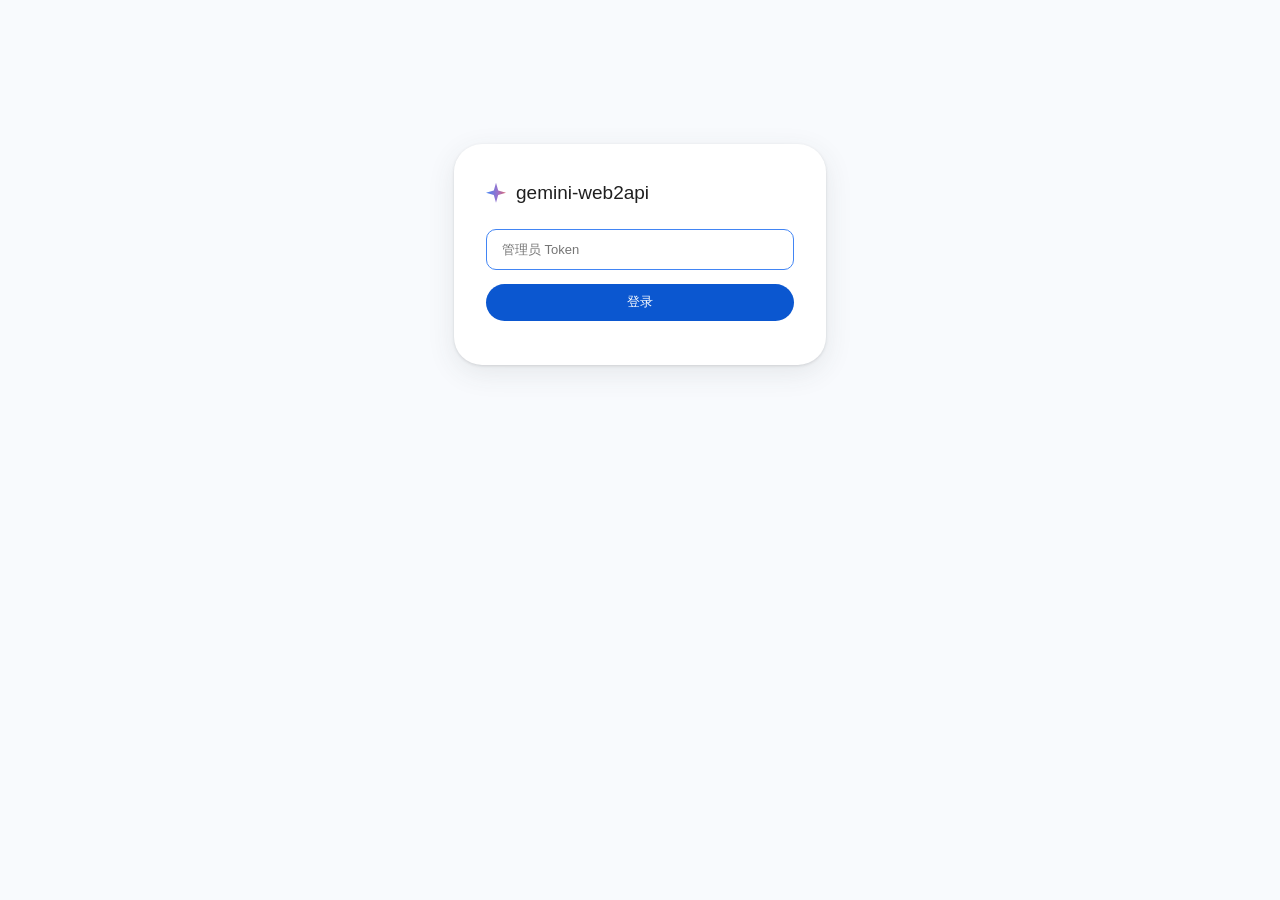
==== commit 87cef01d: "merge: 合入 #99 —— Cookie 导入改为粘贴 JSON（按 domain 过滤到 gemini.google.com），新增 /admin/api/cookies/sync 扩展同步接" ====
--- a/internal/app/admin_ui/index.html
+++ b/internal/app/admin_ui/index.html
@@ -359,28 +359,10 @@
   .modal-body { margin: 14px 0 18px; }
   .modal-err { color: var(--fail); font-size: 12.5px; margin-bottom: 10px; }
 
-  /* ── 分段切换（导入 Cookie 的两种填法）────────────────────────────────
-     两种填法各有各的场景：逐项适合照着 DevTools 一条条抄，整串适合已经有
-     "k=v; k=v" 现成串的。做成 tab 而不是两个入口，是因为切换时数据要互相
-     带过去——否则填一半换个模式就白填了。 */
-  .segbar { display: inline-flex; background: var(--bg); border-radius: 999px;
-            padding: 3px; gap: 2px; margin-bottom: 14px; }
-  .segbar button { border: none; background: transparent; cursor: pointer;
-                   font: inherit; font-size: 12.5px; color: var(--muted);
-                   padding: 6px 14px; border-radius: 999px; transition: all .15s; }
-  .segbar button.on { background: var(--card); color: var(--fg);
-                      box-shadow: 0 1px 3px rgba(60,64,67,.16); }
-  .ck-grid { display: grid; grid-template-columns: repeat(auto-fill, minmax(210px, 1fr));
-             gap: 10px 12px; }
-  .ck-grid .field { margin-bottom: 0; }
-  .ck-grid .field.wide { grid-column: 1 / -1; }
-  .ck-grid label { display: block; font-size: 11.5px; color: var(--muted);
-                   margin-bottom: 4px; font-family: ui-monospace, SFMono-Regular, Menlo, monospace; }
-  .ck-grid label .req { color: var(--fail); }
-  .ck-grid input { width: 100%; font-family: var(--mono); font-size: 12px;
-                   text-overflow: ellipsis; }
-  .ck-extra { font-size: 12px; color: var(--muted); margin-top: 10px; line-height: 1.6; }
-  /* 逐项模式列了 7 个框，窄屏下别把弹窗撑爆 */
+  /* 导入 Cookie 时粘贴框下面的识别预览 */
+  .ck-extra { font-size: 12px; color: var(--muted); margin-top: 6px; line-height: 1.6; }
+  .field label .req { color: var(--fail); }
+  /* 导入 Cookie 的 JSON 框要宽一点，窄屏下别把弹窗撑爆 */
   .modal.wide { width: min(620px, 94vw); }
 
   @media (max-width: 1100px) { .grid-main { grid-template-columns: 1fr; } }
@@ -413,13 +395,7 @@
 const api = async (path, opts = {}) => {
   const r = await fetch(path, { credentials: 'include', ...opts,
     headers: { 'Content-Type': 'application/json', ...(opts.headers || {}) } });
-  if (r.status === 401) {
-    if (currentPage !== null) {
-      currentPage = null;
-      renderLogin();
-    }
-    throw new Error('unauthorized');
-  }
+  if (r.status === 401) { renderLogin(); throw new Error('unauthorized'); }
   return r.json();
 };
 
@@ -447,16 +423,6 @@
         <div class="kpi"><div class="label">平均延迟</div><div class="value">${fmt.ms(stats.avg_ms)}</div></div>
         <div class="kpi"><div class="label">输入 Token</div><div class="value">${fmt.num(stats.prompt_tokens)}</div></div>
         <div class="kpi"><div class="label">输出 Token</div><div class="value">${fmt.num(stats.output_tokens)}</div></div>
-        <div class="kpi">
-          <div class="label">Queue & Slot Status</div>
-          <div class="value" style="font-size:18px;display:flex;align-items:center;gap:6px;margin-top:4px">
-            ${usage.slot && usage.slot.state === 'BUSY' ? '<span class="badge" style="background:#2563eb;color:#fff;animation:pulse 1.5s infinite">⚡ BUSY</span>' :
-              usage.slot && usage.slot.state === 'COOLING_DOWN' ? `<span class="badge warn">⏳ ${usage.slot.cooldown_remaining_sec}s</span>` :
-              '<span class="badge ok">🟢 IDLE</span>'}
-            <span style="font-size:14px;font-weight:500;color:var(--text)">${usage.queue_depth || 0} queued</span>
-          </div>
-          <div class="sub">Concurrency: 1 · Cooldown: 20s</div>
-        </div>
       </div>
 
       <div class="grid-main">
@@ -474,37 +440,6 @@
         </div>
 
         <div class="stack">
-        <div class="panel">
-          <h2>Request Queue & Concurrency Slot
-            <span class="controls"><button onclick="refreshPage()">Refresh</button></span>
-          </h2>
-          <div style="background:var(--surface-hi);border-radius:8px;padding:12px;margin-top:8px">
-            <div style="display:flex;justify-content:space-between;align-items:center;margin-bottom:8px">
-              <span style="font-weight:500;font-size:13px">Slot Status</span>
-              <span>
-                ${usage.slot && usage.slot.state === 'BUSY' ? '<span class="badge" style="background:#2563eb;color:#fff;animation:pulse 1.5s infinite">⚡ RUNNING (1/1)</span>' :
-                  usage.slot && usage.slot.state === 'COOLING_DOWN' ? `<span class="badge warn">⏳ COOLING DOWN (${usage.slot.cooldown_remaining_sec}s)</span>` :
-                  '<span class="badge ok">🟢 IDLE (Ready)</span>'}
-              </span>
-            </div>
-            <div style="display:flex;justify-content:space-between;align-items:center;font-size:12.5px;color:var(--muted);padding-top:6px;border-top:1px solid var(--outline-soft)">
-              <span>Queue Depth</span>
-              <span style="font-weight:600;color:var(--text)">${usage.queue_depth || 0} requests waiting</span>
-            </div>
-            <div style="display:flex;justify-content:space-between;align-items:center;font-size:12.5px;color:var(--muted);margin-top:6px">
-              <span>Anti-Ban Cooldown</span>
-              <span>20s idle pacing window</span>
-            </div>
-            <div style="display:flex;justify-content:space-between;align-items:center;font-size:12.5px;color:var(--muted);margin-top:6px">
-              <span>Concurrency Policy</span>
-              <span>Strict FIFO (Concurrency = 1)</span>
-            </div>
-          </div>
-          <p class="hint" style="margin-top:10px">
-            In-memory FIFO queue serializes concurrent project requests to protect Google session cookies. Clients receive SSE heartbeats without timing out.
-          </p>
-        </div>
-
         <div class="panel">
           <h2>距离封禁红线
             <span class="controls"><button onclick="refreshPage()">刷新</button></span>
@@ -638,7 +573,6 @@
             <button onclick="loadReqs()">刷新</button>
           </span>
         </h2>
-        <div id="reqStatusBanner"></div>
         <div class="table-scroll">
           <table id="reqTable">
             <colgroup>
@@ -657,53 +591,6 @@
           </table>
         </div>
         <div class="pager" id="reqPager"></div>
-      </div>
-    `;
-  },
-
-  logs: async () => {
-    return `
-      <div class="panel page-fill">
-        <h2>系统日志
-          <span class="controls">
-            <select id="logSource">
-              <option value="">全部模块</option>
-              <option value="scheduler">调度与队列 (Scheduler)</option>
-              <option value="cookie">Cookie 账号 (Cookie)</option>
-              <option value="rotate">会话保活 (Rotate)</option>
-              <option value="context">上下文附件 (Context)</option>
-              <option value="bl">版本与指纹 (Protocol / BL)</option>
-              <option value="proxy">代理池 (Proxy)</option>
-              <option value="general">其他通用 (General)</option>
-            </select>
-            <select id="logLevel">
-              <option value="">全部级别</option>
-              <option value="ERROR">错误 (ERROR)</option>
-              <option value="WARN">警告 (WARN)</option>
-              <option value="INFO">信息 (INFO)</option>
-            </select>
-            <select id="logTail">
-              <option value="50">最新 50 行</option>
-              <option value="100" selected>最新 100 行</option>
-              <option value="250">最新 250 行</option>
-              <option value="500">最新 500 行</option>
-            </select>
-            <input type="text" id="logSearch" placeholder="搜索关键词..." style="width:130px;padding:6px 10px;">
-            <label style="display:inline-flex;align-items:center;gap:4px;font-size:12.5px;color:var(--text);cursor:pointer;">
-              <input type="checkbox" id="logAutoRefresh" checked> 自动刷新 (2s)
-            </label>
-            <button onclick="loadLogs()">刷新</button>
-            <button class="btn muted" onclick="copyLogText()">复制日志</button>
-            <button class="btn muted" onclick="clearLogBuffer()">清空缓冲</button>
-          </span>
-        </h2>
-        <div id="logStatsBanner" style="font-size:12px;color:var(--muted);margin-bottom:8px;display:flex;justify-content:space-between;align-items:center;">
-          <span id="logSummaryText">正在加载日志...</span>
-          <span style="font-family:var(--mono);">REST API: <code>GET /admin/api/logs?format=text&tail=100</code></span>
-        </div>
-        <div id="logContainer" style="background:#13151a;color:#e2e8f0;font-family:ui-monospace,SFMono-Regular,Menlo,Monaco,Consolas,monospace;font-size:12px;line-height:1.6;border-radius:10px;padding:12px 14px;flex:1;min-height:0;overflow-y:auto;box-shadow:inset 0 1px 3px rgba(0,0,0,0.5);">
-          <div class="empty" style="color:#64748b;">正在加载日志...</div>
-        </div>
       </div>
     `;
   },
@@ -1026,18 +913,6 @@
   const el = document.getElementById('reqSize');
   return el ? parseInt(el.value, 10) : 50;
 }
-let reqAutoTimer = null;
-
-async function cancelReq(id) {
-  if (!confirm('Cancel request ' + id + '?')) return;
-  try {
-    await api('api/queue/cancel?id=' + encodeURIComponent(id), { method: 'POST' });
-    loadReqs();
-  } catch (e) {
-    alert('Cancel failed: ' + e);
-  }
-}
-
 async function loadReqs() {
   const status = document.getElementById('reqStatus')?.value || '';
   const model = document.getElementById('reqModel')?.value || '';
@@ -1045,87 +920,9 @@
               (status ? '&status=' + status : '') +
               (model ? '&model=' + encodeURIComponent(model) : '');
   const data = await api(url);
-
-  // Status banner for pacing cooldown or active generation
-  const banner = document.getElementById('reqStatusBanner');
-  if (banner) {
-    const qCount = (data.queued || []).length;
-    if (data.slot && data.slot.state === 'COOLING_DOWN') {
-      banner.innerHTML = `<div style="background:rgba(217,119,6,0.08);border:1px solid #d97706;color:#b45309;padding:10px 14px;border-radius:8px;margin-bottom:12px;display:flex;align-items:center;justify-content:space-between;font-size:13px;flex-wrap:wrap;gap:8px">
-        <div style="display:flex;align-items:center;gap:8px">
-          <span style="font-size:16px">⏳</span>
-          <b>Pacing Cooldown Active:</b>
-          <span>Upstream Google session cooling down (<b>${data.slot.cooldown_remaining_sec}s</b> remaining before next dispatch)</span>
-          <span class="badge warn">${qCount} queued</span>
-        </div>
-        <div class="muted" style="font-size:12px">Concurrency: 1/1 · Cooldown: 20s · Queue limit: 20</div>
-      </div>`;
-    } else if (data.slot && data.slot.state === 'BUSY') {
-      banner.innerHTML = `<div style="background:rgba(37,99,235,0.08);border:1px solid #2563eb;color:#1d4ed8;padding:10px 14px;border-radius:8px;margin-bottom:12px;display:flex;align-items:center;justify-content:space-between;font-size:13px;flex-wrap:wrap;gap:8px">
-        <div style="display:flex;align-items:center;gap:8px">
-          <span style="display:inline-block;width:10px;height:10px;border-radius:50%;background:#2563eb;animation:pulse 1s infinite"></span>
-          <b>Active Generation:</b>
-          <span>1 request executing on upstream Google session</span>
-          <span class="badge" style="background:#2563eb;color:#fff">${qCount} queued</span>
-        </div>
-        <div class="muted" style="font-size:12px">Concurrency: 1/1 (Active) · Queue limit: 20</div>
-      </div>`;
-    } else {
-      banner.innerHTML = `<div style="background:var(--card);border:1px solid var(--outline-soft);padding:10px 14px;border-radius:8px;margin-bottom:12px;display:flex;align-items:center;justify-content:space-between;font-size:13px;flex-wrap:wrap;gap:8px">
-        <div style="display:flex;align-items:center;gap:8px">
-          <span style="display:inline-block;width:10px;height:10px;border-radius:50%;background:#10b981"></span>
-          <b>Scheduler Slot:</b> <span class="badge ok">IDLE (Ready)</span>
-          <span class="muted" style="margin-left:6px">Current Queue: <b>${qCount}</b> pending requests</span>
-        </div>
-        <div class="muted" style="font-size:12px">
-          Concurrency limit: <b>1</b> (Enforced) · Anti-Ban Pacing: <b>20s</b> · Queue limit: <b>20</b>
-        </div>
-      </div>`;
-    }
-  }
-
   const tbody = document.querySelector('#reqTable tbody');
   if (!tbody) return;
-
-  const activeRows = (data.active || []).map(r => `
-    <tr style="background:rgba(16,185,129,0.06);border-left:3px solid #10b981;">
-      <td class="nw muted">${fmt.ts(Math.floor(new Date(r.started_at).getTime()/1000))}</td>
-      <td class="truncate" title="${escapeHtml(r.model)}"><b>${escapeHtml(r.model)}</b></td>
-      <td class="nw"><span class="badge" style="background:#10b981;color:#fff">${escapeHtml(r.upstream_model || 'thinking...')}</span></td>
-      <td class="nw truncate">${r.proxy_name ? escapeHtml(t(r.proxy_name)) : '<span class="badge muted">' + t('直连') + '</span>'}</td>
-      <td class="nw truncate">${escapeHtml(r.account_label || '#6')}</td>
-      <td class="nw"><span class="badge" style="background:#10b981;color:#fff;animation:pulse 1.5s infinite">RUNNING</span></td>
-      <td class="num nw">-</td>
-      <td class="num nw" style="color:#10b981;font-weight:600;">${r.elapsed_sec}s...</td>
-      <td class="num nw">${fmt.num(r.prompt_tokens)}</td>
-      <td class="num nw">${r.output_tokens ? fmt.num(r.output_tokens) : '...'}</td>
-      <td>
-        <span class="pre">${escapeHtml(r.endpoint)}${r.stream ? ' <span class="badge muted">stream</span>' : ''}</span>
-        <button class="btn danger" style="padding:1px 6px;font-size:11px;margin-left:6px" onclick="cancelReq('${r.id}')">${t('Abort')}</button>
-      </td>
-    </tr>
-  `).join('');
-
-  const queuedRows = (data.queued || []).map(r => `
-    <tr style="background:rgba(217,119,6,0.06);border-left:3px solid #d97706;">
-      <td class="nw muted">${fmt.ts(Math.floor(new Date(r.enqueued_at).getTime()/1000))}</td>
-      <td class="truncate" title="${escapeHtml(r.model)}">${escapeHtml(r.model)}</td>
-      <td class="nw muted">-</td>
-      <td class="nw muted">-</td>
-      <td class="nw muted">-</td>
-      <td class="nw"><span class="badge" style="background:#d97706;color:#fff">QUEUED #${r.position}</span></td>
-      <td class="num nw">-</td>
-      <td class="num nw" style="color:#d97706;">wait ${r.wait_sec}s (ETA ~${r.eta_sec}s)</td>
-      <td class="num nw">${fmt.num(r.prompt_tokens)}</td>
-      <td class="num nw">-</td>
-      <td>
-        <span class="pre">${escapeHtml(r.endpoint)} [${escapeHtml(r.project_id || 'default')}]</span>
-        <button class="btn danger" style="padding:1px 6px;font-size:11px;margin-left:6px" onclick="cancelReq('${r.id}')">${t('Cancel')}</button>
-      </td>
-    </tr>
-  `).join('');
-
-  const completedRows = (data.items || []).map(r => `
+  tbody.innerHTML = (data.items || []).map(r => `
     <tr>
       <td class="nw muted">${fmt.ts(r.ts)}</td>
       <td class="truncate" title="${escapeHtml(r.model)}">${escapeHtml(r.model)}</td>
@@ -1143,16 +940,7 @@
         ${r.error ? '<div class="pre clamp2" style="color:var(--fail);margin-top:4px" title="'
           + escapeHtml(t(r.error)) + '"><b>' + t('错误：') + '</b>' + escapeHtml(t(r.error)) + '</div>' : ''}
       </td>
-    </tr>`).join('');
-
-  tbody.innerHTML = (activeRows + queuedRows + completedRows) || '<tr><td colspan="11" class="empty">还没有请求记录</td></tr>';
-
-  // Auto-refresh every 2s if busy or queued or cooling down
-  if (reqAutoTimer) clearTimeout(reqAutoTimer);
-  const isBusy = (data.active && data.active.length > 0) || (data.queued && data.queued.length > 0) || (data.slot && data.slot.state === 'COOLING_DOWN');
-  if (isBusy) {
-    reqAutoTimer = setTimeout(loadReqs, 2000);
-  }
+    </tr>`).join('') || '<tr><td colspan="11" class="empty">还没有请求记录</td></tr>';
   const size = reqPageSize();
   const total = data.total || 0;
   const page = Math.floor(reqOffset / size) + 1;
@@ -1198,19 +986,6 @@
 // 按语义分组，组内自适应多列。分组的依据是"改这一项时在想什么"：
 // 调产能 / 调容错 / 调怎么发请求 / 调留多少数据，而不是按字段类型堆在一起。
 const RT_GROUPS = [
-  {
-    title: 'Request Scheduler & Queue · Anti-Ban Guardrails',
-    fields: [
-      { k: 'queue_enabled', label: 'Enable Request Queue', type: 'bool',
-        hint: 'Enable in-memory FIFO queue for multi-project concurrency. When disabled, concurrent requests immediately fail (concurrency = 1).' },
-      { k: 'queue_max_depth', label: 'Max Queue Depth', type: 'int', min: 1, max: 200,
-        hint: 'Maximum number of requests allowed to wait in the queue. Excess requests return queue_full (default 20).' },
-      { k: 'pacing_delay_sec', label: 'Anti-Ban Pacing Delay (Seconds)', type: 'int', min: 0, max: 300,
-        hint: 'Mandatory idle cooldown between successive upstream requests to protect Google session cookies from risk bans (default 20s).' },
-      { k: 'queue_heartbeat_sec', label: 'Queue SSE Heartbeat (Seconds)', type: 'int', min: 1, max: 60,
-        hint: 'Interval for sending SSE comment heartbeats (: status=queued ...) to prevent client socket read timeouts (default 4s).' },
-    ],
-  },
   {
     title: '流量控制 · 每个 IP slot 独立计数',
     fields: [
@@ -1242,8 +1017,8 @@
     fields: [
       { k: 'default_model', label: '默认模型', type: 'select',
         hint: '客户端没传 model 时用哪个' },
-      { k: 'max_prompt_bytes', label: 'Prompt 字节阈值', type: 'int', min: 0, max: 10000000,
-        hint: '内联与附件切分阈值（默认 20000 字节，~5,000 tokens）。超过此阈值且配置了 Cookie 时自动转为 message.txt 文本附件上传，完整保留长上下文（附件总上限约 16 万字节，~40,000 tokens）。没 Cookie 时超限直接返回 400 context_length_exceeded。0=不转附件且不限。' },
+      { k: 'max_prompt_bytes', label: 'Prompt 字节上限', type: 'int', min: 0, max: 10000000,
+        hint: '超了直接返回 400 context_length_exceeded。上游的墙实测在约 13 万 UTF-8 字节，按字节算跟语言无关（同字节数下中英文表现一致，而 token 数差 1.9 倍）。不拦的话上游从尾部静默截断，被吃掉的正是刚问的那句。0=不限' },
       { k: 'impersonate', label: 'TLS 指纹', type: 'text',
         hint: 'chrome_146 / chrome_144 / firefox_147 / safari_16_0 …' },
       { k: 'firefox_fingerprint', label: 'Firefox 指纹（实验）', type: 'bool',
@@ -1464,16 +1239,19 @@
 }
 // Cookie 池 ────────────────────────────────────────────────────────────────
 
-// 逐项模式列出的 cookie。顺序按"从 DevTools 里找的难易"排，不是字母序。
-// req 只标 SAPISID：后端也只强制这一项（要用它算 SAPISIDHASH 授权头），
-// 其余缺了不一定不能用，标成必填会把能用的号挡在外面。
+// 导入预览里逐个打勾的关键项。req 只标 SAPISID：后端也只强制这一项（要用它算
+// SAPISIDHASH 授权头），其余缺了不一定不能用，标成必填会把能用的号挡在外面。
 const COOKIE_KEYS = [
-  { k: '__Secure-1PSID', hint: '主会话' },
-  { k: 'SAPISID', req: true, hint: '算授权头用，缺了会被当匿名' },
-  { k: '__Secure-1PSIDTS', hint: '约 30 分钟过期，保活会自动换发' },
-  { k: 'SID' }, { k: 'HSID' }, { k: 'SSID' }, { k: 'APISID' },
-  { k: 'OSID', hint: 'gemini.google.com 自己的登录 cookie，缺了会被跳去登录页' },
+  { k: 'SAPISID', req: true },
+  { k: '__Secure-1PSID' },
+  { k: '__Secure-1PSIDTS' },
+  { k: 'OSID' },
 ];
+
+// 跟后端 cookieTemplateOrder 保持一致：对象形态的 JSON 按这个顺序拼，再接上按名字排序的其余项。
+// 顺序必须确定，否则同一份 cookie 因键顺序不同拼出两种串，按内容去重就失效了。
+const COOKIE_TEMPLATE_ORDER = ['SID', 'HSID', 'SSID', 'APISID', 'SAPISID', '__Secure-1PSID', '__Secure-1PSIDTS', 'OSID'];
+const COOKIE_TARGET_HOST = 'gemini.google.com';
 
 // 把 "k=v; k=v" 拆成对象。值里可能含 '='（base64 补位），所以只在第一个等号处切。
 function parseCookieStr(s) {
@@ -1486,21 +1264,89 @@
   return out;
 }
 
-function joinCookieObj(obj) {
-  return Object.entries(obj).filter(([, v]) => (v || '').trim())
-    .map(([k, v]) => `${k}=${String(v).trim()}`).join('; ');
-}
+// 跟后端 cookieDomainMatches 一样：浏览器会不会把这条发给 gemini.google.com。
+// 导出"全部 cookie"时会混进 youtube.com、accounts.google.com（它也有个 OSID）之类的。
+function cookieDomainMatches(domain) {
+  const d = String(domain || '').trim().replace(/^\./, '').toLowerCase();
+  return !d || d === COOKIE_TARGET_HOST || COOKIE_TARGET_HOST.endsWith('.' + d);
+}
+
+// 浏览器扩展导出的数组 → "k=v; k=v"。保留导出顺序；同名时 domain 更具体的胜出。
+function joinCookieEntries(arr) {
+  const order = [], byName = {};
+  for (const e of arr) {
+    if (!e || typeof e !== 'object') continue;
+    const name = String(e.name ?? '').trim();
+    const val = String(e.value ?? '').trim();
+    if (!name || !val || !cookieDomainMatches(e.domain)) continue;
+    const dl = String(e.domain || '').trim().replace(/^\./, '').length;
+    if (name in byName) {
+      if (dl > byName[name].dl) byName[name] = { val, dl };
+      continue;
+    }
+    order.push(name);
+    byName[name] = { val, dl };
+  }
+  return order.map(n => `${n}=${byName[n].val}`).join('; ');
+}
+
+function joinCookieMap(m) {
+  const str = k => (typeof m[k] === 'string' ? m[k].trim() : '');
+  const parts = [];
+  COOKIE_TEMPLATE_ORDER.forEach(k => { if (str(k)) parts.push(`${k}=${str(k)}`); });
+  Object.keys(m).filter(k => !COOKIE_TEMPLATE_ORDER.includes(k) && k !== 'sapisid' && str(k))
+    .sort().forEach(k => parts.push(`${k}=${str(k)}`));
+  return parts.join('; ');
+}
+
+// parseCookieInput 把用户粘进来的任何形态归一成裸串，并说明认出来的是哪种。认的：
+//   - Cookie-Editor / EditThisCookie 等扩展导出的 JSON 数组 [{name, value, domain}, ...]
+//   - Playwright / Puppeteer storageState {"cookies": [...]}
+//   - 名字→值的对象 {"SID": "...", ...}，以及旧格式 {"cookie": "k=v; ..."}
+//   - DevTools「复制为 cURL」整段（取 -b / Cookie 头）
+//   - 普通 "k=v; k=v" 串（可带 "Cookie:" 前缀）
+// 返回 { cookie, kind } 或 { error }。
+function parseCookieInput(text) {
+  let s = String(text || '').trim();
+  if (!s) return { cookie: '', kind: '' };
+
+  if (s[0] === '[' || s[0] === '{') {
+    let v;
+    try { v = JSON.parse(s); } catch (e) {
+      return { error: (LANG === 'en' ? 'Invalid JSON: ' : 'JSON 格式不对：') + e.message };
+    }
+    if (Array.isArray(v)) return { cookie: joinCookieEntries(v), kind: 'json-array' };
+    if (v && Array.isArray(v.cookies)) return { cookie: joinCookieEntries(v.cookies), kind: 'storage-state' };
+    if (v && typeof v.cookie === 'string' && v.cookie.trim()) return { cookie: v.cookie.trim(), kind: 'json-cookie' };
+    if (v && typeof v === 'object') return { cookie: joinCookieMap(v), kind: 'json-map' };
+    return { error: LANG === 'en' ? 'Unrecognized JSON shape' : '认不出这段 JSON 的结构' };
+  }
+
+  if (/^curl\s/i.test(s)) {
+    const m = s.match(/(?:-b|--cookie)\s+(['"])([\s\S]*?)\1/) ||
+              s.match(/-H\s+(['"])cookie:\s*([\s\S]*?)\1/i);
+    if (!m) return { error: LANG === 'en' ? 'No cookie found in this cURL command' : '这段 cURL 里没找到 cookie' };
+    return { cookie: m[2].trim(), kind: 'curl' };
+  }
+
+  s = s.replace(/^cookie:\s*/i, '');
+  return { cookie: Object.keys(parseCookieStr(s)).length ? s : '', kind: 'string' };
+}
+
+const COOKIE_KIND_LABEL = {
+  'json-array': ['扩展导出的 JSON', 'extension JSON export'],
+  'storage-state': ['Playwright storageState', 'Playwright storageState'],
+  'json-cookie': ['JSON（cookie 字段）', 'JSON (cookie field)'],
+  'json-map': ['JSON 对象', 'JSON object'],
+  'curl': ['cURL 命令', 'cURL command'],
+  'string': ['cookie 串', 'cookie string'],
+};
 
 async function addCookieAcct() {
-  // 两个模式共用这一份状态，切 tab 时互相带过去。extras 存的是不在
-  // COOKIE_KEYS 里的项——整串粘贴进来的 cookie 往往还带一堆别的，
-  // 切到逐项再切回去不能把它们弄丢。
-  let extras = {};
-
   const data = await buildModal({
     title: '导入 Cookie',
     wide: true,
-    desc: '浏览器 F12 → Application → Cookies → 选 <code>https://gemini.google.com</code>。逐项抄或整串粘贴都行，两种填法可随时切换，已填的内容会带过去。',
+    desc: '在已登录的 <code>https://gemini.google.com</code> 页面用 Cookie-Editor 之类的扩展 <b>Export → JSON</b>，整段粘到下面即可。',
     bodyHTML: `
       <div class="field">
         <label>标签</label>
@@ -1514,35 +1360,16 @@
         <div class="hint">浏览器里同时登了多个 Google 号才需要改：打开那个号的 Gemini，地址栏是 /u/1/ 就填 1，没有 /u/ 就是 0。同一串 cookie 想当几个号用，就导入几次、各填各的序号。</div>
       </div>
 
-      <div class="segbar" data-role="seg">
-        <button type="button" data-mode="raw" class="on">整串粘贴（推荐）</button>
-        <button type="button" data-mode="fields">逐项填写</button>
-      </div>
-
-      <div data-pane="fields" style="display:none;">
-        <div class="ck-grid">
-          ${COOKIE_KEYS.map(c => `
-            <div class="field${c.k.length > 12 ? ' wide' : ''}">
-              <label>${escapeHtml(c.k)}${c.req ? ' <span class="req">*</span>' : ''}</label>
-              <input data-ck="${escapeHtml(c.k)}" type="text" autocomplete="off" spellcheck="false"
-                     placeholder="${escapeHtml(c.hint || '')}" />
-            </div>`).join('')}
-        </div>
-        <div class="ck-extra" data-role="extras"></div>
-        <div class="ck-extra">前三项是同类项目实践里的最小可用集合，下面四项补齐更稳。
-        抓包实测浏览器每次实际会发 <b>20 多个</b> cookie，而我们把整串原样转发
-        （代码里只解析 SAPISID 用来算授权头），所以
-        <b>整串粘贴比逐项填更接近真实浏览器</b>；逐项模式适合手头只有零散几项时用。</div>
-      </div>
-
-      <div data-pane="raw">
-        <div class="field">
-          <textarea data-name="cookie" rows="6" spellcheck="false"
-            placeholder="SID=...; HSID=...; SSID=...; APISID=...; SAPISID=...; __Secure-1PSID=...; __Secure-1PSIDTS=..."></textarea>
-          <div class="hint">整行粘贴，分号分隔。至少要含 SAPISID 和 __Secure-1PSID。
-          建议用 Firefox 导出（Chrome 新版本的会话绑在设备上，续不了）。DevTools 里全选复制即可，
-          多余的项会一并保留 —— 发得越全越像真实浏览器。</div>
-        </div>
+      <div class="field">
+        <label>Cookie JSON <span class="req">*</span>
+          <a href="#" data-role="pickfile" style="float:right;font-weight:normal;">从文件读取</a></label>
+        <input type="file" data-role="file" accept=".json,.txt,application/json,text/plain" style="display:none;" />
+        <textarea data-name="cookie" rows="9" spellcheck="false" style="font-family:var(--mono);font-size:12px;"
+          placeholder='[{"domain": ".google.com", "name": "SAPISID", "value": "..."}, ...]'></textarea>
+        <div class="ck-extra" data-role="preview"></div>
+        <div class="hint">不是 gemini.google.com 的项（youtube.com、accounts.google.com 等）会自动丢掉。
+        也认 <code>{"SID": "...", ...}</code> 对象、Playwright storageState、DevTools「复制为 cURL」和普通的 <code>k=v; k=v</code> 串。
+        建议用 Firefox 导出（Chrome 新版本的会话绑在设备上，续不了）。</div>
       </div>
 
       <div class="field" style="margin-top:14px;">
@@ -1551,67 +1378,51 @@
       </div>`,
     submitText: '导入',
     onReady: (overlay) => {
-      const $ = (s) => overlay.querySelector(s);
-      const inputs = () => [...overlay.querySelectorAll('[data-ck]')];
-      const ta = $('[data-name=cookie]');
-
-      const fieldsToRaw = () => {
-        const obj = {};
-        inputs().forEach(el => { if (el.value.trim()) obj[el.dataset.ck] = el.value.trim(); });
-        ta.value = joinCookieObj({ ...obj, ...extras });
+      const ta = overlay.querySelector('[data-name=cookie]');
+      const pv = overlay.querySelector('[data-role=preview]');
+      const fileIn = overlay.querySelector('[data-role=file]');
+      const en = LANG === 'en';
+
+      const render = () => {
+        const r = parseCookieInput(ta.value);
+        if (r.error) { pv.innerHTML = `<span style="color:var(--fail)">${escapeHtml(r.error)}</span>`; return; }
+        if (!r.kind) { pv.textContent = ''; return; }
+        const obj = parseCookieStr(r.cookie);
+        const n = Object.keys(obj).length;
+        if (!n) {
+          pv.innerHTML = `<span style="color:var(--fail)">${en
+            ? 'No cookies for gemini.google.com found'
+            : '没认出发往 gemini.google.com 的 cookie'}</span>`;
+          return;
+        }
+        const kind = COOKIE_KIND_LABEL[r.kind][en ? 1 : 0];
+        const checks = COOKIE_KEYS.map(c => obj[c.k]
+          ? `<span style="color:var(--ok)">✓ ${escapeHtml(c.k)}</span>`
+          : `<span style="color:${c.req ? 'var(--fail)' : 'var(--warn)'}">✗ ${escapeHtml(c.k)}</span>`).join(' &nbsp;');
+        pv.innerHTML = (en ? `Recognized ${escapeHtml(kind)}, ${n} cookie${n > 1 ? 's' : ''}: `
+                           : `识别为${escapeHtml(kind)}，共 ${n} 项：`) + checks;
       };
-      const rawToFields = () => {
-        const obj = parseCookieStr(ta.value);
-        const known = new Set(COOKIE_KEYS.map(c => c.k));
-        extras = {};
-        Object.entries(obj).forEach(([k, v]) => { if (!known.has(k)) extras[k] = v; });
-        inputs().forEach(el => { el.value = obj[el.dataset.ck] || ''; });
-        const n = Object.keys(extras).length;
-        $('[data-role=extras]').textContent = n
-          ? (LANG === 'en'
-              ? `${n} additional item${n > 1 ? 's' : ''} not listed above (${Object.keys(extras).slice(0, 4).join(', ')}${n > 4 ? ' …' : ''}) will be kept.`
-              : `另有 ${n} 项未在上面列出（${Object.keys(extras).slice(0, 4).join(', ')}${n > 4 ? ' …' : ''}），会一并保留。`)
-          : '';
+      ta.addEventListener('input', render);
+
+      overlay.querySelector('[data-role=pickfile]').onclick = (ev) => { ev.preventDefault(); fileIn.click(); };
+      fileIn.onchange = async () => {
+        const f = fileIn.files && fileIn.files[0];
+        if (!f) return;
+        ta.value = (await f.text()).trim();
+        fileIn.value = '';
+        render();
       };
-
-      overlay.querySelectorAll('[data-role=seg] button').forEach(btn => {
-        btn.onclick = () => {
-          const mode = btn.dataset.mode;
-          if (mode === 'raw') fieldsToRaw(); else rawToFields();
-          overlay.querySelectorAll('[data-role=seg] button')
-            .forEach(b => b.classList.toggle('on', b === btn));
-          $('[data-pane=fields]').style.display = mode === 'fields' ? '' : 'none';
-          $('[data-pane=raw]').style.display = mode === 'raw' ? '' : 'none';
-          if (LANG === 'en') translateTree(overlay, true);
-        };
-      });
-      // 在逐项模式里直接粘贴一整串时自动拆开，省得用户先去切 tab
-      inputs().forEach(el => el.addEventListener('paste', (ev) => {
-        const txt = (ev.clipboardData || window.clipboardData).getData('text') || '';
-        if (!txt.includes(';') || !txt.includes('=')) return;
-        ev.preventDefault();
-        ta.value = txt.trim();
-        rawToFields();
-      }));
     },
     onSubmit: (overlay) => {
       const label = (overlay.querySelector('[data-name=label]').value || '').trim();
       const note = (overlay.querySelector('[data-name=note]').value || '').trim();
       const authuser = parseAuthUser(overlay.querySelector('[data-name=authuser]').value);
       if (authuser === null) return { error: '账号序号要填 0 到 9 的整数' };
-      const isRaw =overlay.querySelector('[data-role=seg] button.on').dataset.mode === 'raw';
-      let cookie;
-      if (isRaw) {
-        cookie = (overlay.querySelector('[data-name=cookie]').value || '').trim();
-      } else {
-        const obj = {};
-        overlay.querySelectorAll('[data-ck]').forEach(el => {
-          if (el.value.trim()) obj[el.dataset.ck] = el.value.trim();
-        });
-        cookie = joinCookieObj(obj);
-      }
+      const r = parseCookieInput(overlay.querySelector('[data-name=cookie]').value);
+      if (r.error) return { error: r.error };
+      const cookie = r.cookie;
       if (!cookie) return { error: 'Cookie 不能为空' };
-      if (!cookie.includes('SAPISID')) return { error: 'cookie 里没有 SAPISID，多半没复制全' };
+      if (!parseCookieStr(cookie).SAPISID) return { error: 'cookie 里没有 SAPISID，多半没复制全' };
       return { label, cookie, note, authuser };
     },
   });
@@ -2015,15 +1826,6 @@
     await loadChart('24h');
     document.getElementById('rangeSel').onchange = (e) => loadChart(e.target.value);
     await populateTestProxies();
-    if (window.dashTimer) clearTimeout(window.dashTimer);
-    window.dashTimer = setTimeout(async () => {
-      if (currentPage === 'dashboard') {
-        const u = await api('api/usage');
-        if (u && u.slot && (u.slot.state === 'BUSY' || u.slot.state === 'COOLING_DOWN' || u.queue_depth > 0)) {
-          refreshPage();
-        }
-      }
-    }, 2000);
   }
   if (name === 'requests') {
     reqOffset = 0;
@@ -2035,129 +1837,6 @@
   if (name === 'settings') {
     await loadRtCfg();
   }
-  if (name === 'logs') {
-    document.getElementById('logSource').onchange = () => loadLogs();
-    document.getElementById('logLevel').onchange = () => loadLogs();
-    document.getElementById('logTail').onchange = () => loadLogs();
-    document.getElementById('logSearch').oninput = () => {
-      clearTimeout(window.logSearchDebounce);
-      window.logSearchDebounce = setTimeout(() => loadLogs(), 300);
-    };
-    await loadLogs();
-    if (window.logTimer) clearInterval(window.logTimer);
-    window.logTimer = setInterval(() => {
-      if (currentPage === 'logs') {
-        const auto = document.getElementById('logAutoRefresh');
-        if (auto && auto.checked) {
-          loadLogs(true);
-        }
-      } else {
-        clearInterval(window.logTimer);
-      }
-    }, 2000);
-  }
-}
-
-async function loadLogs(isBackground = false) {
-  const box = document.getElementById('logContainer');
-  if (!box) return;
-  const source = document.getElementById('logSource')?.value || '';
-  const level = document.getElementById('logLevel')?.value || '';
-  const tail = document.getElementById('logTail')?.value || '100';
-  const q = document.getElementById('logSearch')?.value || '';
-
-  const params = new URLSearchParams();
-  if (tail) params.set('tail', tail);
-  if (source) params.set('source', source);
-  if (level) params.set('level', level);
-  if (q) params.set('q', q);
-
-  try {
-    const res = await api('api/logs?' + params.toString());
-    const items = res.items || [];
-    const summary = document.getElementById('logSummaryText');
-    if (summary) {
-      summary.textContent = LANG === 'en'
-        ? `Showing ${items.length} entries (Total: ${res.total || items.length})`
-        : `显示 ${items.length} 条记录 (总计 ${res.total || items.length} 条)`;
-    }
-
-    if (items.length === 0) {
-      box.innerHTML = `<div class="empty" style="color:#64748b;">${t('暂无匹配的日志记录')}</div>`;
-      return;
-    }
-
-    const wasAtBottom = box.scrollHeight - box.scrollTop <= box.clientHeight + 40;
-
-    box.innerHTML = items.map(item => {
-      let tagBg = '#1e293b';
-      let tagFg = '#94a3b8';
-      if (item.source === 'scheduler') { tagBg = '#1e3a8a'; tagFg = '#bfdbfe'; }
-      else if (item.source === 'cookie' || item.source === 'rotate') { tagBg = '#4c1d95'; tagFg = '#ddd6fe'; }
-      else if (item.source === 'context') { tagBg = '#064e3b'; tagFg = '#a7f3d0'; }
-      else if (item.source === 'bl') { tagBg = '#701a75'; tagFg = '#fbcfe8'; }
-      else if (item.source === 'proxy') { tagBg = '#78350f'; tagFg = '#fde68a'; }
-
-      let levelBadge = '';
-      let msgColor = '#cbd5e1';
-      if (item.level === 'ERROR') {
-        levelBadge = '<span style="background:#7f1d1d;color:#fecaca;padding:1px 6px;border-radius:4px;font-weight:600;font-size:11px;margin-right:6px">ERROR</span>';
-        msgColor = '#fca5a5';
-      } else if (item.level === 'WARN') {
-        levelBadge = '<span style="background:#78350f;color:#fef08a;padding:1px 6px;border-radius:4px;font-weight:600;font-size:11px;margin-right:6px">WARN</span>';
-        msgColor = '#fde047';
-      }
-
-      return `<div style="padding:2px 0;display:flex;gap:8px;align-items:flex-start;">
-        <span style="color:#64748b;white-space:nowrap;">[${escapeHtml(item.time)}]</span>
-        <span style="background:${tagBg};color:${tagFg};padding:1px 6px;border-radius:4px;font-size:11px;white-space:nowrap;">[${escapeHtml(item.source)}]</span>
-        ${levelBadge}
-        <span style="color:${msgColor};overflow-wrap:anywhere;flex:1;">${escapeHtml(item.message)}</span>
-      </div>`;
-    }).join('');
-
-    if (wasAtBottom || !isBackground) {
-      box.scrollTop = box.scrollHeight;
-    }
-  } catch (e) {
-    if (!isBackground) {
-      box.innerHTML = `<div class="err">${t('加载日志失败：')}${escapeHtml(e.message)}</div>`;
-    }
-  }
-}
-
-async function copyLogText() {
-  const source = document.getElementById('logSource')?.value || '';
-  const level = document.getElementById('logLevel')?.value || '';
-  const tail = document.getElementById('logTail')?.value || '100';
-  const q = document.getElementById('logSearch')?.value || '';
-
-  const params = new URLSearchParams({ format: 'text' });
-  if (tail) params.set('tail', tail);
-  if (source) params.set('source', source);
-  if (level) params.set('level', level);
-  if (q) params.set('q', q);
-
-  try {
-    const res = await fetch('api/logs?' + params.toString());
-    const text = await res.text();
-    await copyText(text);
-  } catch (e) {
-    flash('复制失败: ' + e.message);
-  }
-}
-
-async function clearLogBuffer() {
-  const ok = await modalConfirm({
-    title: '清空日志缓冲',
-    desc: '确定要清空内存中的系统日志吗？这不会影响服务运行。',
-    confirmText: '清空',
-    danger: true,
-  });
-  if (!ok) return;
-  await api('api/logs', { method: 'DELETE' });
-  flash('日志缓冲已清空');
-  await loadLogs();
 }
 
 // 主动重新拉当前页的数据（「刷新」按钮、增删改之后回填）
@@ -2173,21 +1852,19 @@
   menu: '<path d="M3 6h18v2H3V6zm0 5h18v2H3v-2zm0 5h18v2H3v-2z"/>',
   logout: '<path d="M17 7l-1.41 1.41L18.17 11H8v2h10.17l-2.58 2.58L17 17l5-5-5-5zM4 5h8V3H4a2 2 0 00-2 2v14a2 2 0 002 2h8v-2H4V5z"/>',
   about: '<path d="M11 7h2v2h-2V7zm0 4h2v6h-2v-6zm1-9a10 10 0 100 20 10 10 0 000-20zm0 18a8 8 0 110-16 8 8 0 010 16z"/>',
-  logs: '<path d="M19 3H5c-1.1 0-2 .9-2 2v14c0 1.1.9 2 2 2h14c1.1 0 2-.9 2-2V5c0-1.1-.9-2-2-2zm-5 14H7v-2h7v2zm3-4H7v-2h10v2zm0-4H7V7h10v2z"/>',
   github: '<path d="M12 .5C5.65.5.5 5.65.5 12c0 5.08 3.29 9.39 7.86 10.91.58.11.79-.25.79-.56v-1.96c-3.2.7-3.87-1.54-3.87-1.54-.52-1.33-1.28-1.69-1.28-1.69-1.05-.72.08-.7.08-.7 1.16.08 1.77 1.19 1.77 1.19 1.03 1.77 2.71 1.26 3.37.96.1-.75.4-1.26.73-1.55-2.56-.29-5.25-1.28-5.25-5.69 0-1.26.45-2.29 1.19-3.1-.12-.29-.52-1.47.11-3.06 0 0 .97-.31 3.17 1.18a11 11 0 015.77 0c2.2-1.49 3.17-1.18 3.17-1.18.63 1.59.23 2.77.11 3.06.74.81 1.19 1.84 1.19 3.1 0 4.42-2.69 5.39-5.26 5.68.41.36.78 1.06.78 2.14v3.17c0 .31.21.68.8.56A11.5 11.5 0 0023.5 12C23.5 5.65 18.35.5 12 .5z"/>',
   star: '<path d="M12 17.27L18.18 21l-1.64-7.03L22 9.24l-7.19-.61L12 2 9.19 8.63 2 9.24l5.46 4.73L5.82 21z"/>',
 };
 const NAV = [
   ['dashboard', '概览'],
   ['requests', '请求记录'],
-  ['logs', '系统日志'],
   ['proxies', '代理池'],
   ['cookies', 'Cookie 池'],
   ['settings', '设置'],
   ['about', '关于'],
 ];
 const PAGE_TITLES = {
-  dashboard: '概览', requests: '请求记录', logs: '系统日志', proxies: '代理池', cookies: 'Cookie 池', settings: '设置',
+  dashboard: '概览', requests: '请求记录', proxies: '代理池', cookies: 'Cookie 池', settings: '设置',
   about: '关于',
 };
 
@@ -2216,6 +1893,11 @@
       </nav>
       <div class="side-foot">
         <div id="sideStat"></div>
+        <div class="sf-sep"></div>
+        <button class="logout-btn" onclick="doLogout()" title="退出登录">
+          <svg viewBox="0 0 24 24">${ICONS.logout}</svg>
+          <span class="nav-label">退出登录</span>
+        </button>
       </div>
     </aside>
     <div class="content">
@@ -2481,34 +2163,6 @@
   'gemini-web2api 管理面板': 'gemini-web2api Admin Panel',
   '概览': 'Overview',
   '请求记录': 'Requests',
-  '系统日志': 'System Logs',
-  '日志': 'Logs',
-  '全部模块': 'All Subsystems',
-  '调度与队列 (Scheduler)': 'Scheduler & Queue',
-  'Cookie 账号 (Cookie)': 'Cookie Accounts',
-  '会话保活 (Rotate)': 'Session Keepalive',
-  '上下文附件 (Context)': 'Context & Files',
-  '版本与指纹 (Protocol / BL)': 'Protocol & BL',
-  '代理池 (Proxy)': 'Proxy Pool',
-  '其他通用 (General)': 'General',
-  '全部级别': 'All Levels',
-  '错误 (ERROR)': 'Errors (ERROR)',
-  '警告 (WARN)': 'Warnings (WARN)',
-  '信息 (INFO)': 'Info (INFO)',
-  '最新 50 行': 'Latest 50 lines',
-  '最新 100 行': 'Latest 100 lines',
-  '最新 250 行': 'Latest 250 lines',
-  '最新 500 行': 'Latest 500 lines',
-  '搜索关键词...': 'Search keywords...',
-  '自动刷新 (2s)': 'Auto refresh (2s)',
-  '复制日志': 'Copy logs',
-  '清空缓冲': 'Clear buffer',
-  '清空日志缓冲': 'Clear log buffer',
-  '确定要清空内存中的系统日志吗？这不会影响服务运行。': 'Are you sure you want to clear in-memory system logs? This will not affect running services.',
-  '清空': 'Clear',
-  '日志缓冲已清空': 'Log buffer cleared',
-  '暂无匹配的日志记录': 'No matching log entries',
-  '正在加载日志...': 'Loading logs...',
   '代理池': 'Proxy Pool',
   'Cookie 池': 'Cookie Pool',
   '设置': 'Settings',
@@ -2529,34 +2183,6 @@
   '平均延迟': 'Avg latency',
   '输入 Token': 'Input Tokens',
   '输出 Token': 'Output Tokens',
-  '队列与并发槽位': 'Queue & Slot Status',
-  '排队': 'queued',
-  '并发限额 1 · 冷却 20s': 'Concurrency: 1 · Cooldown: 20s',
-  '请求队列与并发槽位': 'Request Queue & Concurrency Slot',
-  '槽位状态': 'Slot Status',
-  '空闲 (就绪)': 'IDLE (Ready)',
-  '冷却中': 'Cooling down',
-  '等待队列深度': 'Queue Depth',
-  '个请求等待中': 'requests waiting',
-  '防封冷却间隔': 'Anti-Ban Pacing',
-  '20 秒平缓冷却': '20s idle cooldown',
-  '调度并发策略': 'Concurrency Policy',
-  '严格 FIFO (并发 = 1)': 'Strict FIFO (Limit = 1)',
-  '内存队列按序放行多个项目的并发请求，避免触发 Google 风控；客户端保持 SSE 心跳不超时。':
-    'In-memory queue serializes concurrent requests to protect Google cookies; clients receive SSE heartbeats without timing out.',
-  '防封冷却进行中:': 'Pacing Cooldown Active:',
-  'Google 会话冷却保护中（还剩 ': 'Upstream session cooling down (',
-  '个排队': 'queued',
-  '并发槽位: 1/1 · 冷却: 20s · 队列上限: 20': 'Concurrency: 1/1 · Cooldown: 20s · Queue limit: 20',
-  '正在执行推理:': 'Active Generation:',
-  '1 个请求正在与上游 Google 会话交互': '1 request executing on upstream Google session',
-  '并发槽位: 1/1 (占用) · 队列上限: 20': 'Concurrency: 1/1 (Busy) · Queue limit: 20',
-  '调度槽位:': 'Scheduler Slot:',
-  '当前排队:': 'Current Queue:',
-  '并发限额:': 'Concurrency limit:',
-  '严格互斥': 'Enforced',
-  '防封冷却:': 'Anti-Ban Pacing:',
-  '队列上限:': 'Queue limit:',
   '请求量与延迟': 'Requests & latency',
   '最近 24 小时': 'Last 24 hours',
   '最近 7 天': 'Last 7 days',
@@ -2752,10 +2378,7 @@
   '删除代理': 'Delete proxy',
   '导入 Cookie': 'Import Cookie',
   '仅用于面板里区分账号，不参与请求。': 'Only used to tell accounts apart in the panel; not sent with requests.',
-  '整串粘贴（推荐）': 'Paste full string (recommended)',
-  '逐项填写': 'Fill in individually',
-  '整行粘贴，分号分隔。至少要含 SAPISID 和 __Secure-1PSID。 建议用 Firefox 导出（Chrome 新版本的会话绑在设备上，续不了）。DevTools 里全选复制即可， 多余的项会一并保留 —— 发得越全越像真实浏览器。':
-    'Paste the whole line, semicolon-separated. Must contain at least SAPISID and __Secure-1PSID. Prefer Firefox (recent Chrome binds the session to the device and it will not renew). Select-all and copy in DevTools; extra items are kept too — the more complete, the more it looks like a real browser.',
+  '从文件读取': 'Load from file',
   '备注': 'Note',
   'Cookie 不能为空': 'Cookie cannot be empty',
   'cookie 里没有 SAPISID，多半没复制全': 'No SAPISID in the cookie — you probably did not copy it all',
@@ -2942,11 +2565,11 @@
   '改这些本来就要重启进程，所以放在 <code>docker-compose.yml</code> 里管， 不做成网页表单——凭证也不该经过浏览器。':
     'Changing these requires restarting the process, so they are managed in <code>docker-compose.yml</code> rather than web forms — credentials should never traverse the browser.',
 
-  '浏览器 F12 → Application → Cookies → 选 <code>https://gemini.google.com</code>。逐项抄或整串粘贴都行，两种填法可随时切换，已填的内容会带过去。':
-    'Browser F12 → Application → Cookies → select <code>https://gemini.google.com</code>. Either copy item-by-item or paste the full string; you can switch between modes anytime and entered values will carry over.',
-
-  '前三项是同类项目实践里的最小可用集合，下面四项补齐更稳。 抓包实测浏览器每次实际会发 <b>20 多个</b> cookie，而我们把整串原样转发 （代码里只解析 SAPISID 用来算授权头），所以 <b>整串粘贴比逐项填更接近真实浏览器</b>；逐项模式适合手头只有零散几项时用。':
-    'The first three items form the minimum viable set in similar projects; adding the bottom four is more stable. Packet captures show real browsers send <b>over 20</b> cookies, and we forward the full string intact (only parsing SAPISID to compute the authorization header). Therefore, <b>pasting the full string resembles a real browser more closely than filling items individually</b>; individual mode is suited when only sparse items are available.',
+  '在已登录的 <code>https://gemini.google.com</code> 页面用 Cookie-Editor 之类的扩展 <b>Export → JSON</b>，整段粘到下面即可。':
+    'On a signed-in <code>https://gemini.google.com</code> page, use an extension such as Cookie-Editor to <b>Export → JSON</b> and paste the whole thing below.',
+
+  '不是 gemini.google.com 的项（youtube.com、accounts.google.com 等）会自动丢掉。 也认 <code>{"SID": "...", ...}</code> 对象、Playwright storageState、DevTools「复制为 cURL」和普通的 <code>k=v; k=v</code> 串。 建议用 Firefox 导出（Chrome 新版本的会话绑在设备上，续不了）。':
+    'Entries not sent to gemini.google.com (youtube.com, accounts.google.com, …) are dropped automatically. Also accepts a <code>{"SID": "...", ...}</code> object, Playwright storageState, DevTools "Copy as cURL" and a plain <code>k=v; k=v</code> string. Prefer exporting from Firefox (recent Chrome binds the session to the device and it will not renew).',
   '打一次真实请求看是否通。不消耗限流配额、不写入请求记录。 返回 302/429 就是出口进了黑名单，该换 IP。':
     'Send a real request to verify connectivity. Does not consume rate limits or write to request logs. Returning 302/429 means the egress IP was blacklisted and needs rotation.',
 };
@@ -3028,7 +2651,7 @@
   [/^另有\s*(\d+)\s*项未在上面列出（(.*?)），会一并保留。$/, '$1 additional items not listed above ($2) will be kept.'],
 ];
 
-let LANG = (() => { try { return localStorage.getItem('lang') === 'zh' ? 'zh' : 'en'; } catch (e) { return 'en'; } })();
+let LANG = (() => { try { return localStorage.getItem('lang') === 'en' ? 'en' : 'zh'; } catch (e) { return 'zh'; } })();
 const ZH_ORIG = new WeakMap();
 const I18N_ATTRS = ['title', 'placeholder', 'aria-label'];
 
@@ -3193,18 +2816,11 @@
   }
 }
 
-// boot — probe auth status, render login if 401, otherwise render shell
+// boot — try fetching stats; if 401, login page
 (async () => {
-  try {
-    const res = await fetch('api/stats?hours=1', { credentials: 'include' });
-    if (res.status === 401) {
-      renderLogin();
-    } else {
-      renderShell();
-    }
-  } catch (e) {
-    renderShell();
-  }
+  const r = await fetch('api/stats?hours=1', { credentials: 'include' });
+  if (r.ok) renderShell();
+  else renderLogin();
   i18nInit();
 })();
 </script>
